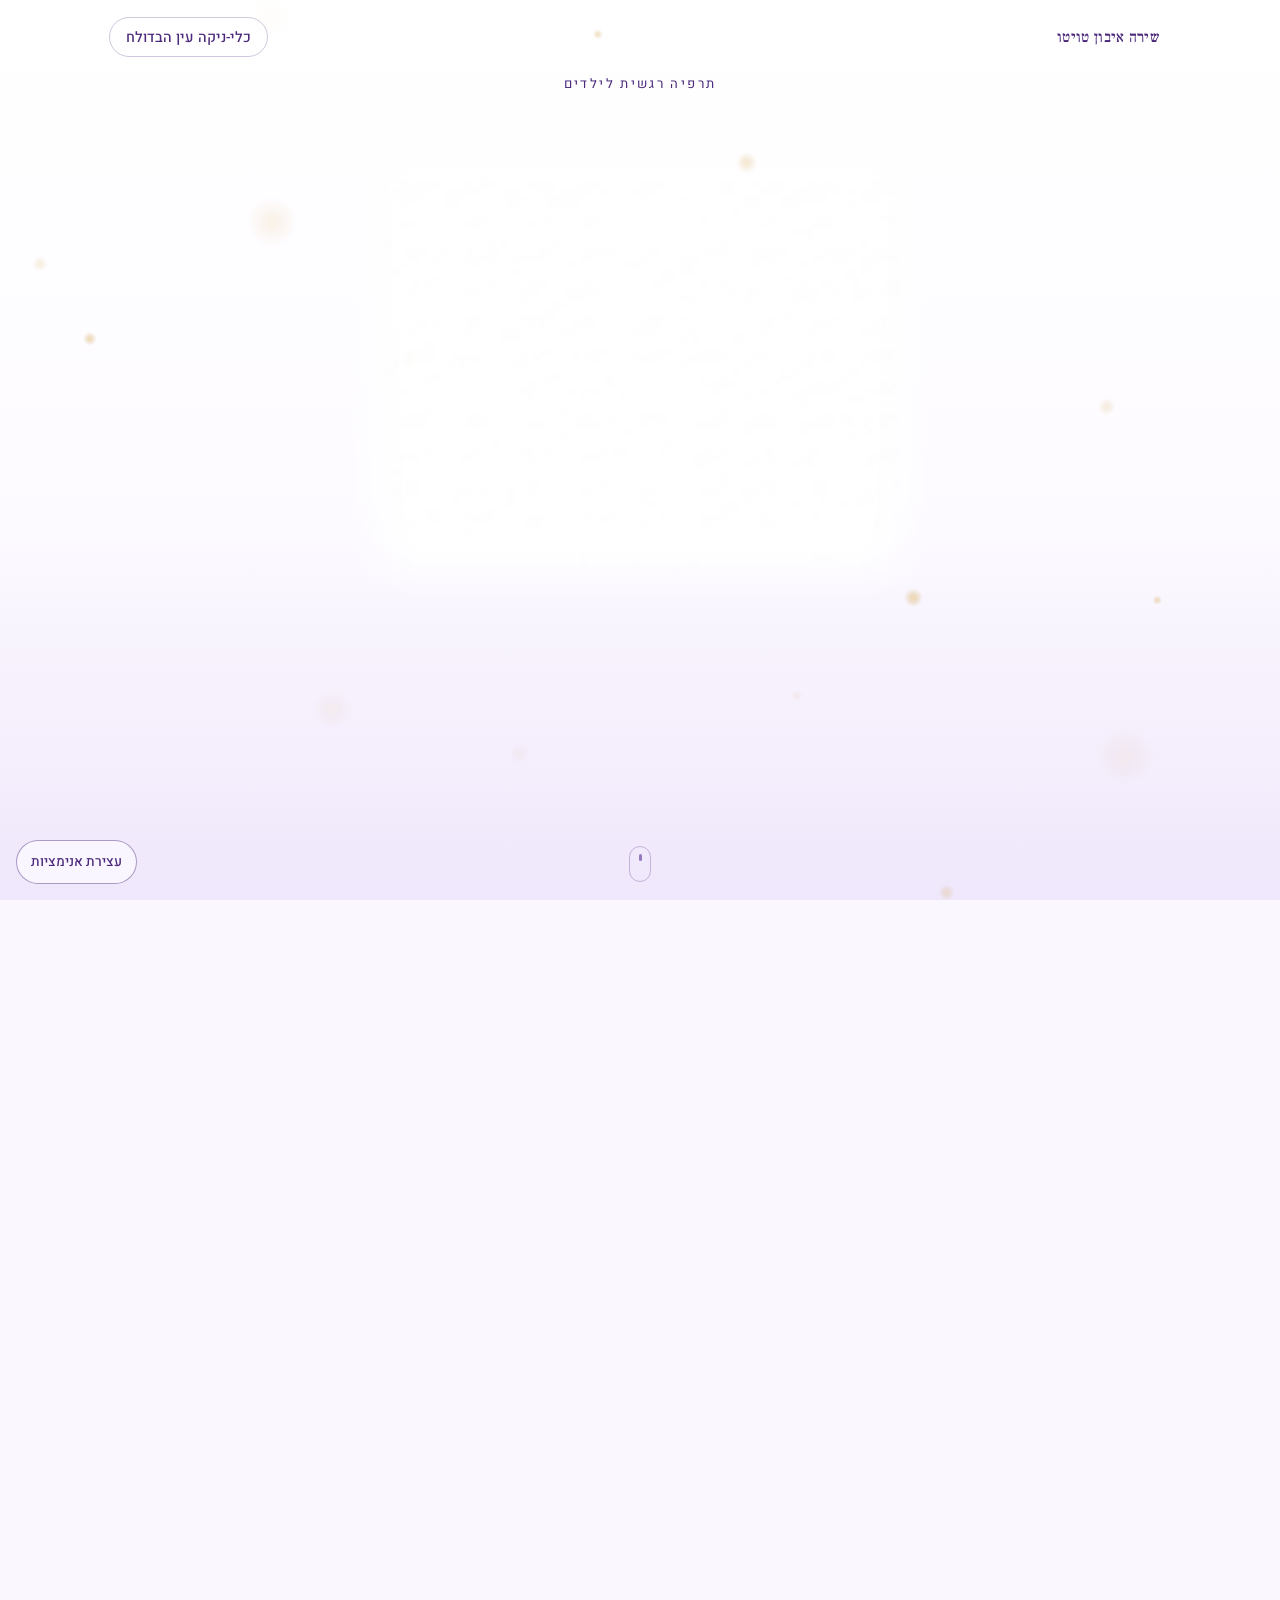
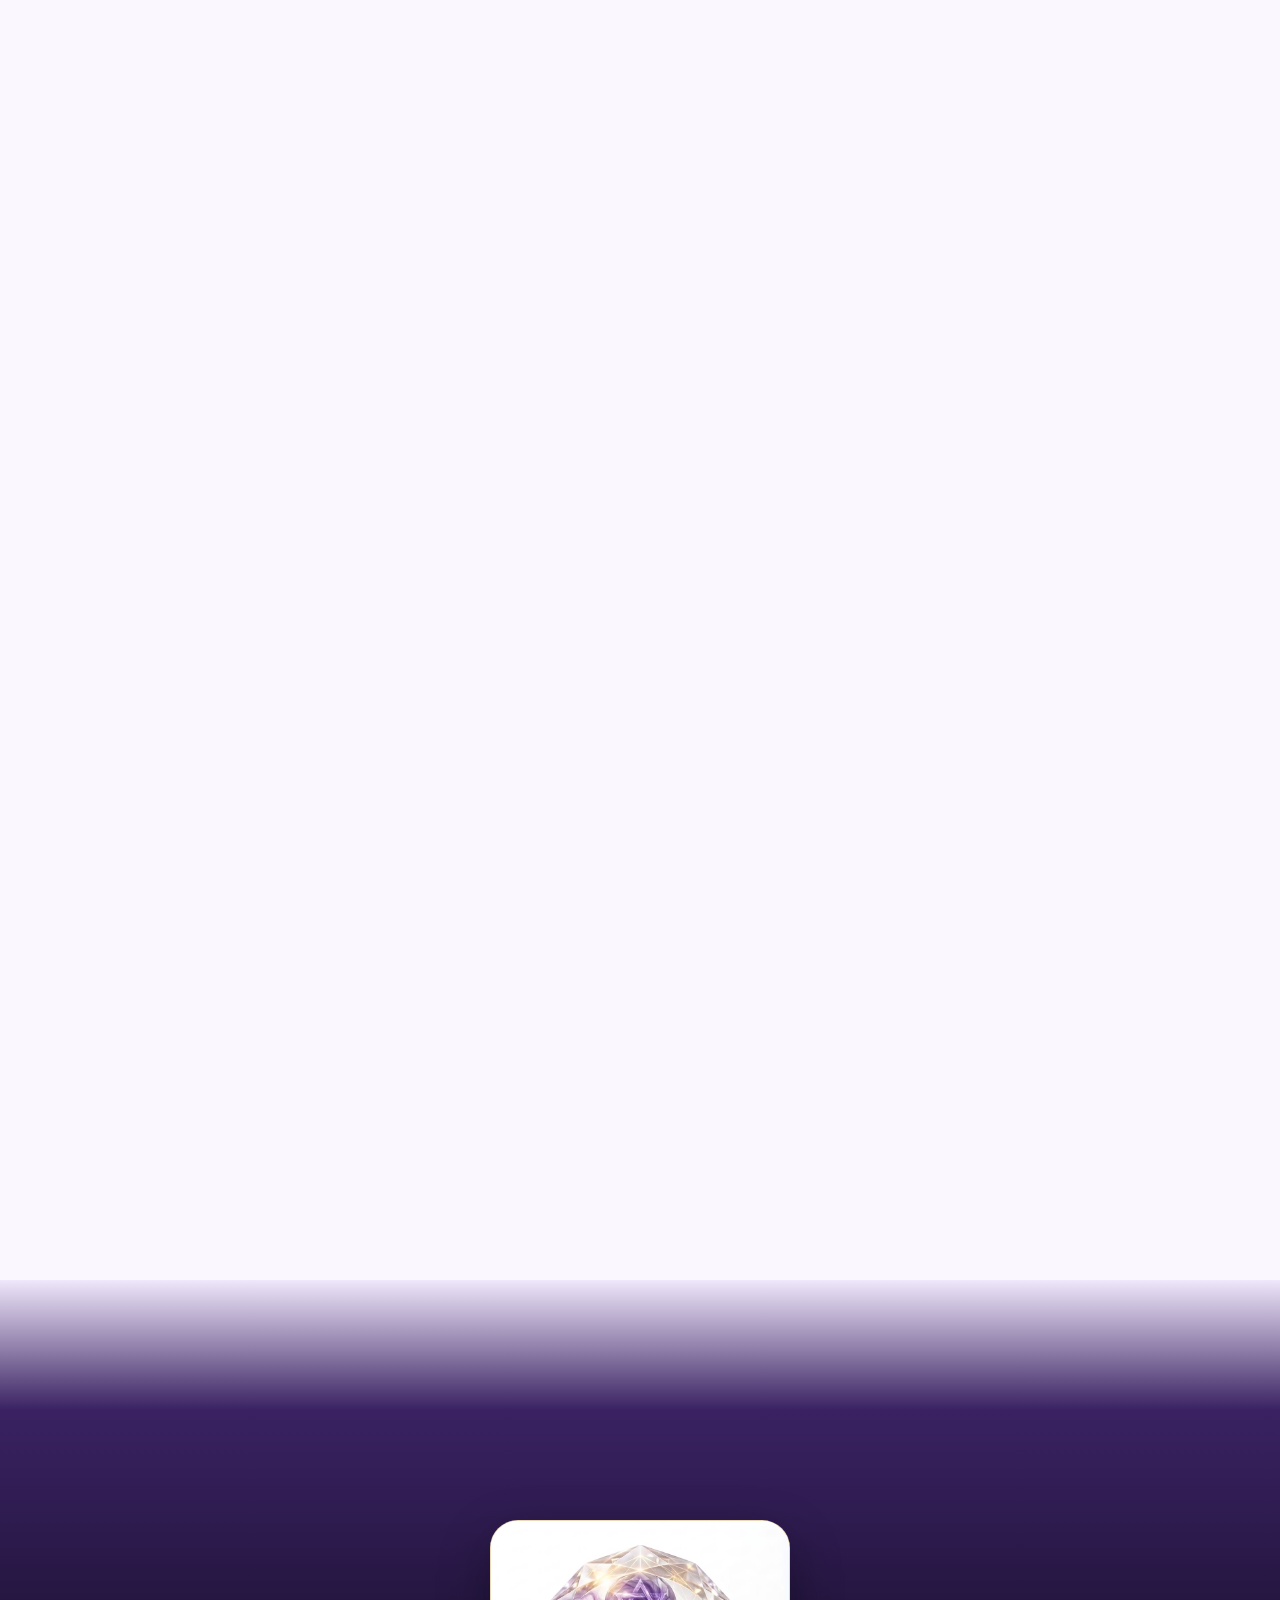
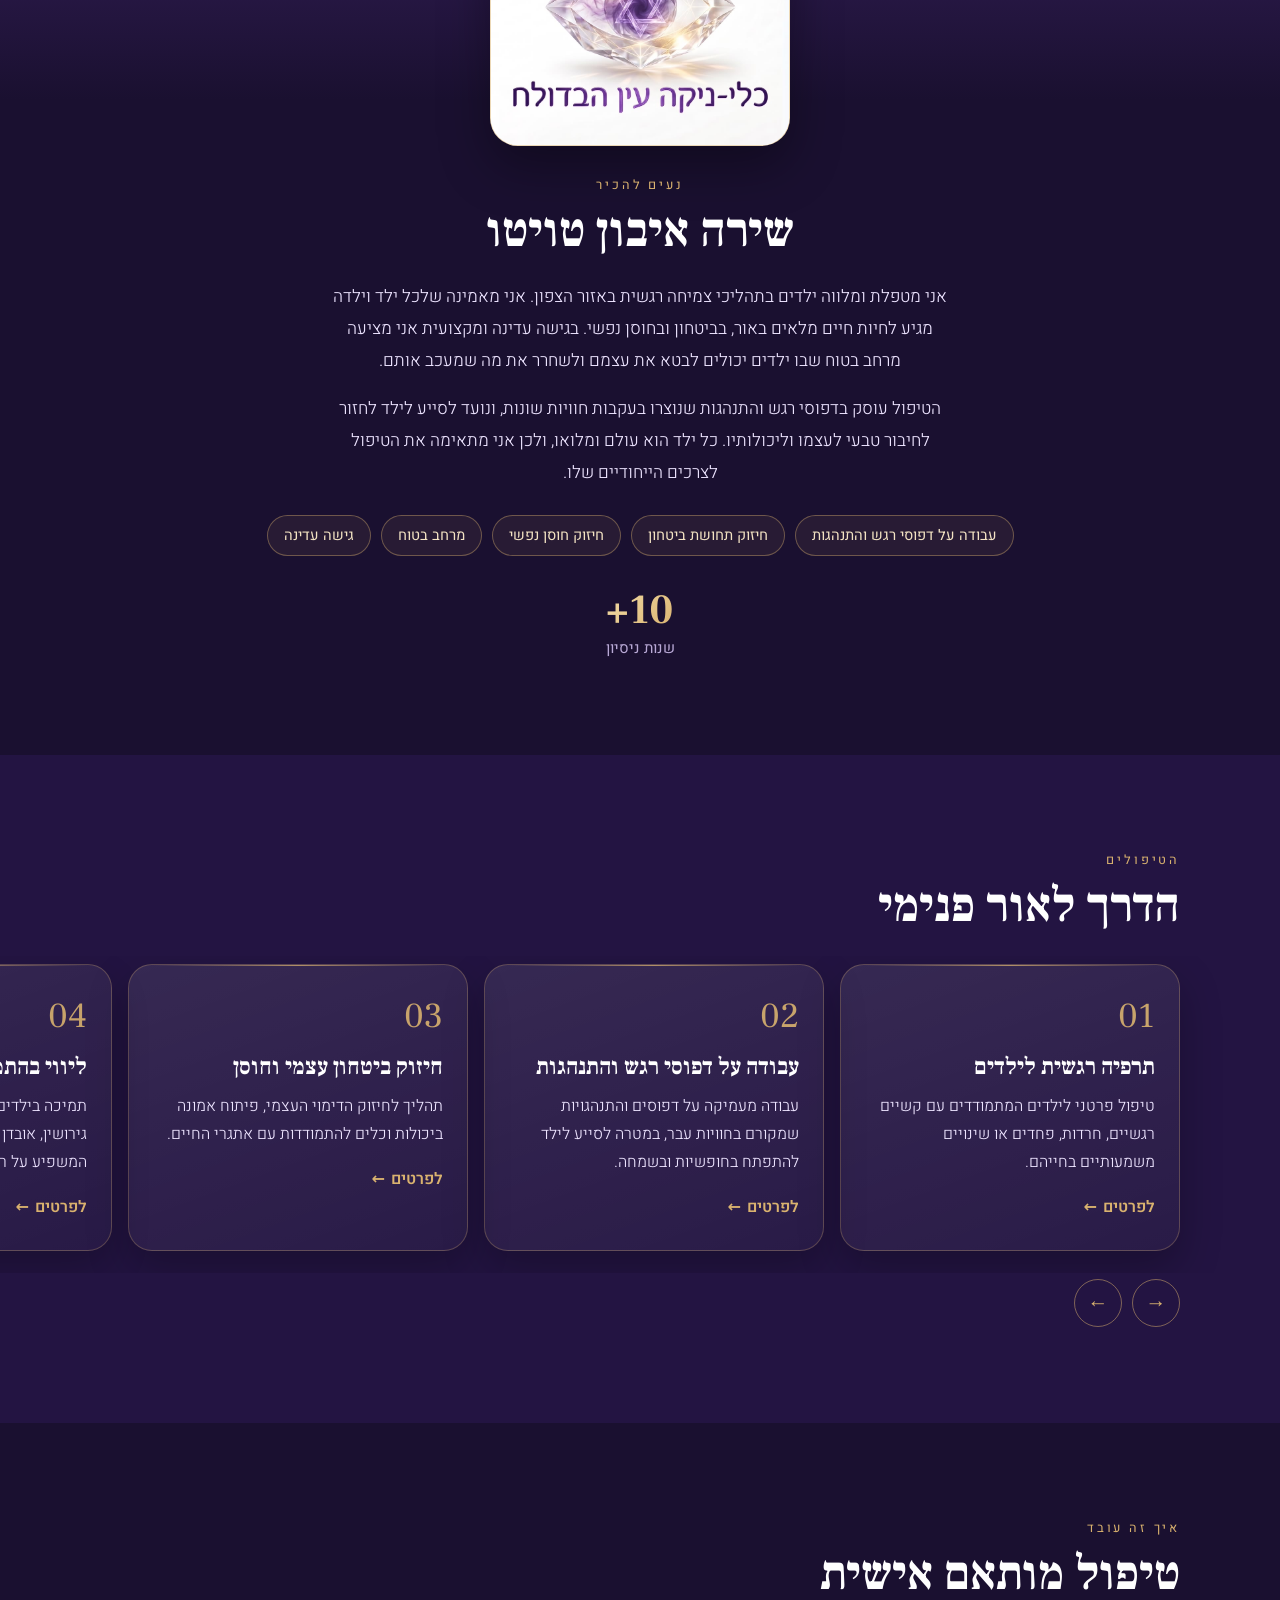
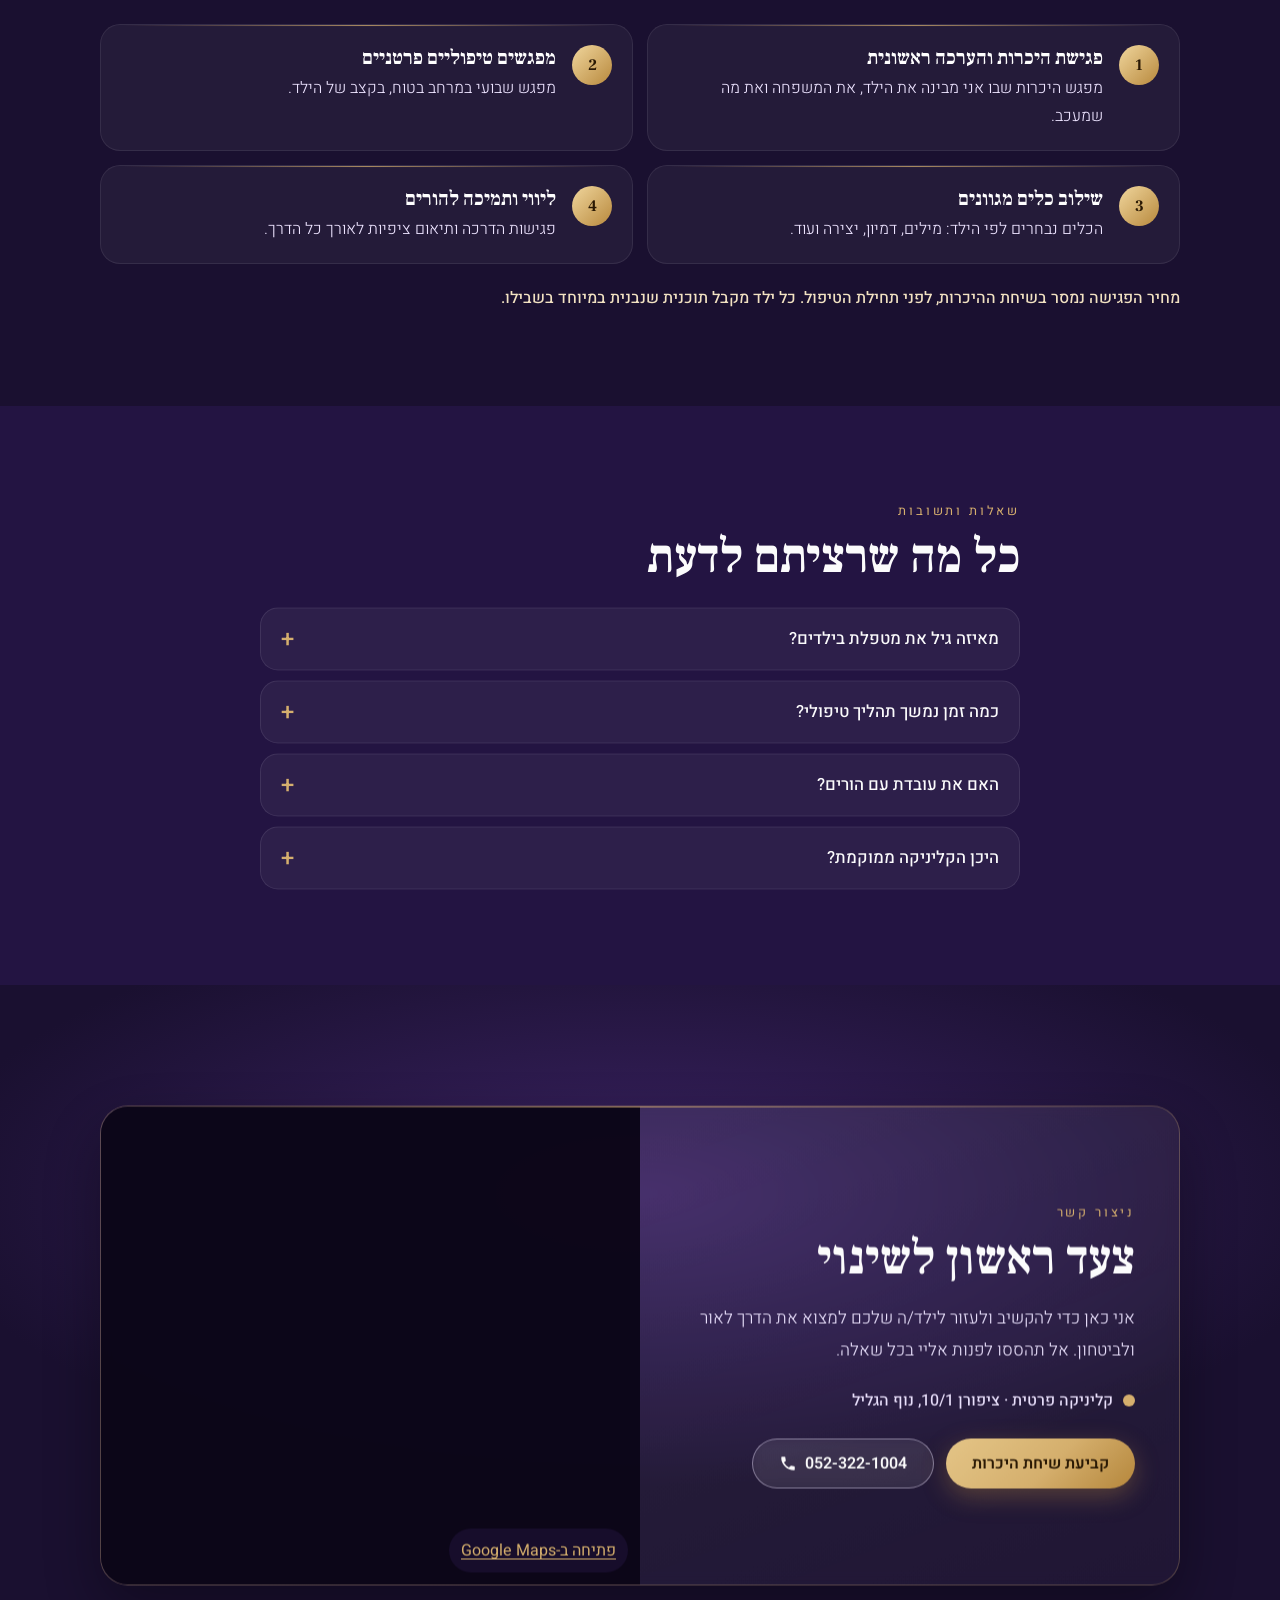
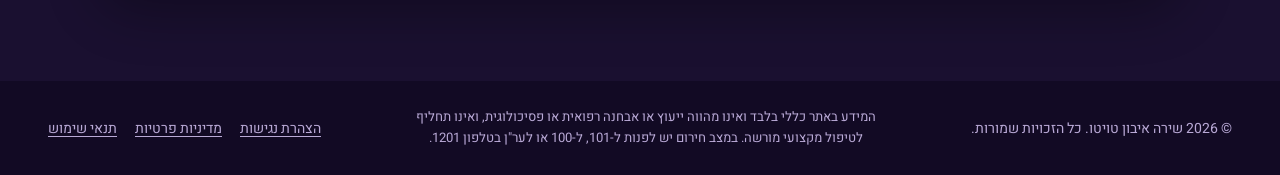
==== index.html @ d0ea92f9 "Contact: map always loads, with alternative Google Maps link; privacy text updated Co-Authored-By: C" ====
<!DOCTYPE html>
<html lang="he" dir="rtl">
<head>
<meta charset="utf-8">
<meta name="viewport" content="width=device-width, initial-scale=1, viewport-fit=cover">
<title>שירה איבון טויטו · תרפיה רגשית לילדים בצפון</title>
<meta name="description" content="שירה איבון טויטו, מטפלת רגשית לילדים בצפון. טיפול עדין ומעמיק לילדים באזור הצפון, שנועד לסייע להם להרגיש בטוחים ושמחים יותר.">
<meta name="theme-color" content="#FAF7FF">
<meta property="og:type" content="website">
<meta property="og:locale" content="he_IL">
<meta property="og:title" content="שירה איבון טויטו · תרפיה רגשית לילדים בצפון">
<meta property="og:description" content="מלווה ילדים בדרך לביטחון ולשמחה. טיפול עדין ומעמיק לילדים באזור הצפון.">
<meta property="og:url" content="https://nhftk154.github.io/shira-toyto-site/">
<meta property="og:image" content="https://nhftk154.github.io/shira-toyto-site/assets/og-image.jpg">
<link rel="canonical" href="https://nhftk154.github.io/shira-toyto-site/">
<link rel="icon" type="image/png" href="assets/favicon.png">
<link rel="preload" as="font" type="font/woff2" href="assets/fonts/Heebo-var-hebrew.woff2" crossorigin>
<link rel="stylesheet" href="css/fonts.css">
<link rel="preload" as="image" href="assets/frames/f001.jpg">
<link rel="stylesheet" href="css/style.css">
<script type="application/ld+json">
{"@context":"https://schema.org","@type":"ProfessionalService","name":"שירה איבון טויטו - תרפיה רגשית לילדים","telephone":"+972523221004","address":{"@type":"PostalAddress","addressLocality":"נוף הגליל","addressCountry":"IL"},"areaServed":"צפון ישראל","description":"טיפול רגשי לילדים באזור הצפון"}
</script>
</head>
<body>

<a class="skip" href="#main">דילוג לתוכן</a>

<header class="top" id="top">
  <span class="top__brand" data-c="header.brand">שירה איבון טויטו</span>
  <a class="top__call" href="#hero" data-c="header.badge">כלי-ניקה עין הבדולח</a>
</header>

<main id="main" tabindex="-1">
  <section class="hero" id="hero" aria-label="פתיחה">
    <div class="hero__pin">
      <div class="hero__glow" aria-hidden="true"></div>
      <canvas class="hero__sparks" id="sparks" aria-hidden="true"></canvas>

      <p class="hero__tag" data-c="hero.tagline">תרפיה רגשית לילדים בצפון</p>

      <div class="hero__stage">
        <canvas class="hero__logo" id="logo" width="720" height="562" role="img" aria-label="לוגו כלי-ניקה עין הבדולח: יהלום בצורת עין"></canvas>
      </div>

      <div class="hero__copy" id="heroCopy">
        <h1 data-c="hero.headline">מלווה ילדים בדרך לביטחון ולשמחה</h1>
        <p data-c="hero.subline">טיפול עדין ומעמיק שנועד לסייע לילד/ה להתחבר ליכולות שלהם ולהרגיש בטוחים יותר.</p>
        <div class="hero__cta">
          <a class="btn btn--gold" data-wa href="https://wa.me/972523221004" target="_blank" rel="noopener"><span data-c="hero.ctaPrimary">קביעת שיחת היכרות</span><span class="sr"> (נפתח בחלון חדש)</span></a>
          <a class="btn btn--ghost" data-phone href="tel:0523221004"><span data-c="hero.ctaSecondary">התקשרות</span></a>
        </div>
      </div>

      <div class="hero__hint" id="hint" aria-hidden="true"><span></span></div>
    </div>
  </section>

  <section class="sec sec--about" id="about">
    <div class="wrap">
      <figure class="about__photo is-logo reveal" id="aboutPhoto">
        <img id="aboutImg" src="assets/logo-profile.jpg" width="900" height="675" alt="לוגו כלי-ניקה עין הבדולח" decoding="async">
      </figure>
      <p class="eyebrow reveal" data-c="about.eyebrow"></p>
      <h2 class="reveal" data-c="about.title"></h2>
      <p class="lead reveal" data-c="about.p1"></p>
      <p class="lead reveal" data-c="about.p2"></p>
      <ul class="chips reveal" id="chips"></ul>
      <dl class="stats reveal" id="stats"></dl>
    </div>
  </section>

  <section class="sec sec--ein" id="ein" hidden>
    <div class="wrap">
      <p class="eyebrow reveal" data-c="ein.eyebrow"></p>
      <h2 class="reveal" data-c="ein.title"></h2>
      <div class="prose reveal" id="einBody"></div>
    </div>
  </section>

  <section class="sec sec--treat" id="treatments">
    <div class="wrap">
      <p class="eyebrow reveal" data-c="treatments.eyebrow"></p>
      <h2 class="reveal" data-c="treatments.title"></h2>
    </div>
    <div class="railwrap">
      <div class="rail" id="rail" tabindex="0" role="list" aria-label="הטיפולים"></div>
      <div class="railnav" aria-hidden="false">
        <button type="button" id="railPrev" aria-label="הקודם">→</button>
        <button type="button" id="railNext" aria-label="הבא">←</button>
      </div>
    </div>
  </section>

  <section class="sec sec--process" id="process">
    <div class="wrap">
      <p class="eyebrow reveal" data-c="process.eyebrow"></p>
      <h2 class="reveal" data-c="process.title"></h2>
      <ol class="steps" id="steps"></ol>
      <p class="note reveal" data-c="process.note"></p>
    </div>
  </section>

  <section class="sec sec--gallery" id="gallery" hidden>
    <div class="wrap">
      <p class="eyebrow reveal" data-c="gallery.eyebrow"></p>
      <h2 class="reveal" data-c="gallery.title"></h2>
      <div class="gal" id="galGrid"></div>
    </div>
  </section>

  <section class="sec sec--videos" id="videos" hidden>
    <div class="wrap">
      <p class="eyebrow reveal" data-c="videos.eyebrow"></p>
      <h2 class="reveal" data-c="videos.title"></h2>
      <div class="vids" id="vidGrid"></div>
    </div>
  </section>

  <section class="sec sec--quotes" id="quotes" hidden>
    <div class="wrap">
      <p class="eyebrow reveal" data-c="testimonials.eyebrow"></p>
      <h2 class="reveal" data-c="testimonials.title"></h2>
    </div>
    <div class="wrap">
      <div class="t-wrap reveal">
        <div class="t-fade t-fade-top" aria-hidden="true"></div>
        <div class="t-fade t-fade-bottom" aria-hidden="true"></div>
        <div class="t-cols" id="tCols" aria-hidden="true"></div>
      </div>
      <ul class="t-sr" id="tSr"></ul>
    </div>
  </section>

  <section class="sec sec--faq" id="faq">
    <div class="wrap wrap--narrow">
      <p class="eyebrow reveal" data-c="faq.eyebrow"></p>
      <h2 class="reveal" data-c="faq.title"></h2>
      <div class="faq" id="faqList"></div>
    </div>
  </section>

  <section class="sec sec--contact" id="contact">
    <div class="wrap">
      <div class="cbox reveal" id="cbox">
        <div class="cbox__info">
          <p class="eyebrow" data-c="contact.eyebrow"></p>
          <h2 data-c="contact.title"></h2>
          <p class="lead" data-c="contact.text"></p>
          <p class="addr"><span data-i="address"></span></p>
          <div class="cta-row">
            <a class="btn btn--gold" data-wa href="https://wa.me/972523221004" target="_blank" rel="noopener"><span data-c="contact.ctaPrimary">קביעת שיחת היכרות</span><span class="sr"> (נפתח בחלון חדש)</span></a>
            <a class="btn btn--ghost-light" data-phone href="tel:0523221004"><svg viewBox="0 0 24 24" width="18" height="18" aria-hidden="true"><path fill="currentColor" d="M6.6 10.8a15.1 15.1 0 0 0 6.6 6.6l2.2-2.2a1 1 0 0 1 1-.25 11.4 11.4 0 0 0 3.6.6 1 1 0 0 1 1 1V20a1 1 0 0 1-1 1A17 17 0 0 1 3 4a1 1 0 0 1 1-1h3.5a1 1 0 0 1 1 1c0 1.250.2 2.450.6 3.600a1 1 0 0 1-.25 1z"/></svg><span data-phone-text>052-322-1004</span></a>
          </div>
        </div>
        <div class="cbox__map" id="mapBox" hidden>
          <iframe id="mapFrame" title="מפת האזור" loading="lazy" referrerpolicy="no-referrer-when-downgrade" allowfullscreen></iframe>
          <a class="map__ext" id="mapExt" href="#" target="_blank" rel="noopener">פתיחה ב-Google Maps<span class="sr"> (נפתח בחלון חדש)</span></a>
        </div>
      </div>
    </div>
  </section>
</main>

<footer class="foot">
  <span data-c="footer.rights">© 2026 שירה איבון טויטו. כל הזכויות שמורות.</span>
  <p class="foot__disc">המידע באתר כללי בלבד ואינו מהווה ייעוץ או אבחנה רפואית או פסיכולוגית, ואינו תחליף לטיפול מקצועי מורשה. במצב חירום יש לפנות ל-101, ל-100 או לער"ן בטלפון 1201.</p>
  <nav aria-label="מידע משפטי">
    <a href="accessibility.html">הצהרת נגישות</a>
    <a href="privacy.html">מדיניות פרטיות</a>
    <a href="terms.html">תנאי שימוש</a>
  </nav>
</footer>

<button type="button" class="anim-toggle" id="animToggle" aria-pressed="false">עצירת אנימציות</button>

<a class="wa-fab" data-wa href="https://wa.me/972523221004" target="_blank" rel="noopener" aria-label="הודעה בוואטסאפ (נפתח בחלון חדש)">
  <svg viewBox="0 0 32 32" width="26" height="26" aria-hidden="true"><path fill="currentColor" d="M16 3C9 3 3.4 8.5 3.4 15.4c0 2.4.7 4.7 1.9 6.6L3.2 29l7.2-1.9c1.8 1 3.8 1.5 5.9 1.5 6.9 0 12.6-5.5 12.6-12.4S22.9 3 16 3zm0 22.7c-1.9 0-3.7-.5-5.2-1.5l-.4-.2-4.3 1.1 1.2-4.1-.3-.4a9.8 9.8 0 0 1-1.6-5.3C5.4 9.900 10.2 5.300 16 5.300s10.6 4.600 10.6 10.100S21.800 25.700 16 25.700zm5.800-7.300c-.3-.2-1.900-.9-2.200-1s-.5-.2-.7.2-.8 1-1 1.200-.4.200-.7.100a8.600 8.600 0 0 1-4.300-3.700c-.3-.6.300-.6.900-1.700.1-.2 0-.4 0-.5l-1-2.300c-.2-.6-.5-.5-.7-.5h-.6c-.2 0-.5.100-.8.400s-1 1-1 2.400 1 2.800 1.200 3c.1.200 2 3.100 4.900 4.300 1.800.8 2.500.8 3.400.7.500-.1 1.700-.7 1.900-1.400.2-.7.2-1.200.2-1.400-.1-.1-.3-.2-.6-.3z"/></svg>
</a>

<noscript><p style="padding:24px;text-align:center">האתר דורש JavaScript. ליצירת קשר: 052-322-1004</p></noscript>

<script src="js/vendor/gsap.min.js"></script>
<script src="js/vendor/ScrollTrigger.min.js"></script>
<script src="js/vendor/lenis.min.js"></script>
<script src="js/content.js"></script>
<script src="js/main.js"></script>
</body>
</html>
---- css/fonts.css ----
/* hebrew */
@font-face {
  font-family: 'Frank Ruhl Libre';
  font-style: normal;
  font-weight: 400 700;
  font-display: swap;
  src: url(../assets/fonts/FrankRuhlLibre-var-hebrew.woff2) format('woff2');
  unicode-range: U+0307-0308, U+0590-05FF, U+200C-2010, U+20AA, U+25CC, U+FB1D-FB4F;
}
/* latin */
@font-face {
  font-family: 'Frank Ruhl Libre';
  font-style: normal;
  font-weight: 400 700;
  font-display: swap;
  src: url(../assets/fonts/FrankRuhlLibre-var-latin.woff2) format('woff2');
  unicode-range: U+0000-00FF, U+0131, U+0152-0153, U+02BB-02BC, U+02C6, U+02DA, U+02DC, U+0304, U+0308, U+0329, U+2000-206F, U+20AC, U+2122, U+2191, U+2193, U+2212, U+2215, U+FEFF, U+FFFD;
}
/* hebrew */
@font-face {
  font-family: 'Heebo';
  font-style: normal;
  font-weight: 300 600;
  font-display: swap;
  src: url(../assets/fonts/Heebo-var-hebrew.woff2) format('woff2');
  unicode-range: U+0307-0308, U+0590-05FF, U+200C-2010, U+20AA, U+25CC, U+FB1D-FB4F;
}
/* latin */
@font-face {
  font-family: 'Heebo';
  font-style: normal;
  font-weight: 300 600;
  font-display: swap;
  src: url(../assets/fonts/Heebo-var-latin.woff2) format('woff2');
  unicode-range: U+0000-00FF, U+0131, U+0152-0153, U+02BB-02BC, U+02C6, U+02DA, U+02DC, U+0304, U+0308, U+0329, U+2000-206F, U+20AC, U+2122, U+2191, U+2193, U+2212, U+2215, U+FEFF, U+FFFD;
}
---- css/style.css ----
:root{
  --pearl:#FAF7FF;
  --lav:#EFE7FB;
  --amethyst:#4B2A7B;
  --amethyst-2:#6B45A3;
  --gold:#D9B26F;
  --gold-2:#B98A3E;
  --night:#1A1030;
  --ink:#2A1747;
  --f-head:'Frank Ruhl Libre',serif;
  --f-body:'Heebo',system-ui,sans-serif;
  --gutter:20px;
}
*{box-sizing:border-box;margin:0;padding:0}
html{-webkit-text-size-adjust:100%}
html.lenis,html.lenis body{height:auto}
.lenis.lenis-smooth{scroll-behavior:auto}
body{
  font-family:var(--f-body);color:var(--ink);background:var(--pearl);
  overflow-x:hidden;-webkit-font-smoothing:antialiased;
}
a{color:inherit;text-decoration:none}
.skip{position:absolute;inset-inline-start:8px;top:-60px;background:var(--amethyst);color:#fff;padding:10px 14px;border-radius:8px;z-index:100}
.skip:focus{top:8px}
:focus-visible{outline:3px solid var(--amethyst-2);outline-offset:3px;border-radius:6px}

/* top bar: floating pill, transparent over the hero, glass afterwards */
.top{
  position:fixed;z-index:20;top:calc(env(safe-area-inset-top) + 10px);left:50%;
  width:min(100% - 2*var(--gutter),1080px);transform:translateX(-50%);
  display:flex;justify-content:space-between;align-items:center;
  padding:6px 8px 6px 20px;padding-inline:20px 8px;border-radius:999px;font-size:.95rem;
  background:transparent;border:1px solid transparent;
  transition:background .35s,border-color .35s,transform .4s,box-shadow .35s;
}
.top.is-stuck{background:rgba(250,247,255,.8);-webkit-backdrop-filter:blur(14px);backdrop-filter:blur(14px);border-color:rgba(75,42,123,.12);box-shadow:0 8px 30px rgba(26,16,48,.12)}
.top.is-dark{background:rgba(26,16,48,.66);border-color:rgba(217,178,111,.28)}
.top.is-dark .top__brand{color:#fff}
.top.is-dark .top__call{color:#F6E7C4;border-color:rgba(217,178,111,.5)}
.top.is-hidden{transform:translate(-50%,-160%)}
.top__brand{font-family:var(--f-head);font-weight:500;letter-spacing:.02em;color:var(--amethyst)}
.top__call{font-weight:500;color:var(--amethyst);font-size:.9rem;padding:8px 16px;border-radius:999px;border:1px solid rgba(75,42,123,.25);min-height:40px;display:inline-flex;align-items:center;transition:color .35s,border-color .35s}

/* hero */
.hero{position:relative;height:320svh}
.hero__pin{
  position:sticky;top:0;height:100svh;overflow:hidden;
  display:flex;flex-direction:column;align-items:center;justify-content:center;
  padding:0 var(--gutter);
  background:linear-gradient(180deg,#fff 0%,#fdfbff 55%,var(--lav) 100%);
}
.hero__glow{
  position:absolute;inset:0;pointer-events:none;
  background:
    radial-gradient(60% 40% at 50% 42%,rgba(217,178,111,.10),transparent 70%),
    radial-gradient(70% 50% at 50% 46%,rgba(107,69,163,.05),transparent 75%);
  opacity:0;
}
.hero__sparks{position:absolute;inset:0;width:100%;height:100%;pointer-events:none}
.hero__tag{
  position:absolute;top:calc(env(safe-area-inset-top) + 74px);
  font-size:.82rem;letter-spacing:.18em;color:var(--amethyst);text-align:center;
}
.hero__stage{position:relative;width:min(92vw,820px,calc(50svh*1.281));aspect-ratio:720/562;flex:none;transform:translateY(-6svh)}
.hero__logo{width:100%;height:100%;display:block;-webkit-mask-image:linear-gradient(to right,transparent,#000 13%,#000 87%,transparent),linear-gradient(to bottom,transparent,#000 13%,#000 87%,transparent);-webkit-mask-composite:source-in;mask-image:linear-gradient(to right,transparent,#000 13%,#000 87%,transparent),linear-gradient(to bottom,transparent,#000 13%,#000 87%,transparent);mask-composite:intersect}

.hero__copy{
  position:absolute;inset-inline:var(--gutter);bottom:calc(env(safe-area-inset-bottom) + 28px);
  display:flex;flex-direction:column;align-items:center;text-align:center;gap:14px;
  opacity:0;transform:translateY(24px);
}
.hero__copy h1{
  font-family:var(--f-head);font-weight:700;color:var(--ink);
  font-size:clamp(1.7rem,min(7.6vw,6.2svh),3.4rem);line-height:1.15;
}
.hero__copy p{max-width:34ch;font-weight:300;font-size:1.02rem;line-height:1.6;color:#4a3766}
.hero__cta{display:flex;gap:10px;flex-wrap:wrap;justify-content:center;margin-top:6px}
.btn{
  display:inline-flex;align-items:center;justify-content:center;min-height:50px;padding:0 26px;
  border-radius:999px;font-weight:600;font-size:1rem;transition:transform .2s,box-shadow .2s;
}
.btn--gold{background:linear-gradient(135deg,#E8C98A,var(--gold) 55%,var(--gold-2));color:#2b1a05;box-shadow:0 8px 24px rgba(185,138,62,.35)}
.btn--ghost{border:1.5px solid rgba(75,42,123,.35);color:var(--amethyst);background:rgba(255,255,255,.5);backdrop-filter:blur(6px)}
.btn:active{transform:scale(.97)}

.hero__hint{
  position:absolute;bottom:calc(env(safe-area-inset-bottom) + 18px);inset-inline:0;margin:auto;width:22px;height:36px;
  border:1.5px solid rgba(75,42,123,.4);border-radius:14px;
}
.hero__hint span{position:absolute;top:7px;left:50%;width:3px;height:7px;margin-left:-1.5px;border-radius:2px;background:var(--amethyst-2);animation:hint 1.8s infinite}
@keyframes hint{0%{opacity:0;transform:translateY(0)}30%{opacity:1}100%{opacity:0;transform:translateY(12px)}}


/* whatsapp fab */
.wa-fab{
  position:fixed;z-index:30;inset-inline-start:16px;bottom:calc(env(safe-area-inset-bottom) + 16px);
  width:54px;height:54px;border-radius:50%;display:grid;place-items:center;
  background:#25D366;color:#fff;box-shadow:0 8px 22px rgba(0,0,0,.25);
  transition:opacity .3s,transform .3s;
}
.wa-fab.is-hidden{opacity:0;transform:scale(.8);pointer-events:none}


/* ---------- sections (night) ---------- */
:root{--night-2:#231442;--ice:#EDE4FF;--mute:#B9A9D6}
.sec{position:relative;padding:72px 0;background:var(--night);color:var(--ice)}
.sec[hidden]{display:none}
.sec--alt{background:var(--night-2)}
.wrap{width:min(100% - 2*var(--gutter),1080px);margin-inline:auto}
.wrap--narrow{width:min(100% - 2*var(--gutter),760px)}
.wrap--center{text-align:center;display:flex;flex-direction:column;align-items:center}
.eyebrow{font-size:.8rem;letter-spacing:.22em;color:var(--gold);margin-bottom:10px}
.sec h2{font-family:var(--f-head);font-weight:700;font-size:clamp(1.9rem,7vw,3rem);line-height:1.15;margin-bottom:22px;color:#fff}
.lead{font-weight:300;font-size:1.08rem;line-height:1.85;color:var(--ice);max-width:62ch;margin-bottom:16px}
.prose p{font-weight:300;font-size:1.08rem;line-height:1.85;margin-bottom:14px;max-width:62ch}

.sec--about{background:linear-gradient(180deg,var(--lav) 0,#3a2262 130px,var(--night) 420px);padding-top:190px}
/* about photo (logo until a real photo is uploaded) */
.about__photo{width:min(300px,78%);margin:0 auto 30px;border-radius:28px;overflow:hidden;background:#fff;border:1px solid rgba(217,178,111,.5);box-shadow:0 20px 50px rgba(0,0,0,.35)}
.about__photo img{display:block;width:100%;height:auto;aspect-ratio:4/3;object-fit:contain;background:#fff}
.about__photo.is-photo{width:min(220px,60%);border-radius:50%}
.about__photo.is-photo img{aspect-ratio:1/1;object-fit:cover}

.chips{list-style:none;display:flex;flex-wrap:wrap;gap:10px;margin:26px 0 34px}
.chips li{padding:9px 16px;border-radius:999px;border:1px solid rgba(217,178,111,.4);color:#F3E3C3;font-size:.92rem;background:rgba(217,178,111,.07)}
.stats{display:flex;gap:34px}
.stat dt{font-family:var(--f-head);font-size:2.6rem;font-weight:700;line-height:1;background:linear-gradient(135deg,#F3DDA8,var(--gold));-webkit-background-clip:text;background-clip:text;color:transparent}
.stat dd{margin-top:6px;color:var(--mute);font-size:.95rem}

.sec--treat{padding-inline:0}
.railwrap{position:relative;margin-top:14px}
.rail{
  display:flex;gap:16px;overflow-x:auto;scroll-snap-type:x mandatory;-webkit-overflow-scrolling:touch;
  padding:8px var(--gutter) 22px;scrollbar-width:none;overscroll-behavior-x:contain;
}
.rail::-webkit-scrollbar{display:none}
.card{
  flex:0 0 min(80vw,340px);scroll-snap-align:center;padding:28px 24px 30px;border-radius:24px;
  background:linear-gradient(160deg,rgba(255,255,255,.09),rgba(255,255,255,.03));
  border:1px solid rgba(217,178,111,.28);box-shadow:0 18px 40px rgba(0,0,0,.25);
}
.card__n{display:block;font-family:var(--f-head);font-size:2.2rem;color:var(--gold);opacity:.9;margin-bottom:14px}
.card h3{font-family:var(--f-head);font-size:1.45rem;line-height:1.25;margin-bottom:10px;color:#fff}
.card p{font-weight:300;line-height:1.75;color:var(--ice);font-size:1rem}
.railnav{display:none}

.steps{list-style:none;display:grid;gap:14px;margin:8px 0 22px}
.step{display:flex;gap:16px;align-items:flex-start;padding:20px;border-radius:20px;background:rgba(255,255,255,.05);border:1px solid rgba(255,255,255,.08)}
.step__n{flex:none;width:40px;height:40px;border-radius:50%;display:grid;place-items:center;font-family:var(--f-head);font-weight:700;color:#2b1a05;background:linear-gradient(135deg,#F1D79E,var(--gold-2))}
.step h3{font-family:var(--f-head);font-size:1.25rem;margin-bottom:4px;color:#fff}
.step p{font-weight:300;line-height:1.7;color:var(--ice)}
.note{color:#F3E3C3;font-weight:500}

.gal{display:grid;grid-template-columns:1fr;gap:14px}
.gal__i{border-radius:20px;overflow:hidden;background:rgba(255,255,255,.05)}
.gal__i img,.gal__i video{width:100%;display:block;aspect-ratio:4/3;object-fit:cover}
.gal__i figcaption{padding:12px 16px;color:var(--mute);font-size:.92rem}


/* testimonials wall */
.sec--quotes{text-align:center}
.sec--quotes .wrap:first-child{display:flex;flex-direction:column;align-items:center}
.t-wrap{position:relative;height:560px;overflow:hidden;margin-top:10px}
.t-fade{position:absolute;inset-inline:0;height:110px;z-index:2;pointer-events:none}
.t-fade-top{top:0;background:linear-gradient(to bottom,var(--night),transparent)}
.t-fade-bottom{bottom:0;background:linear-gradient(to top,var(--night),transparent)}
.t-cols{display:grid;grid-template-columns:1fr;gap:16px;height:100%}
.t-cols.is-static{max-width:640px;margin-inline:auto;height:auto}
.t-col{position:relative;overflow:hidden}
.t-col:nth-child(n+2){display:none}
.t-col-inner{display:flex;flex-direction:column;will-change:transform;animation:t-down var(--dur,40s) linear infinite}
.t-col-inner.dir-up{animation-name:t-up}
.t-col-inner.dir-static{animation:none}
.t-col:hover .t-col-inner{animation-play-state:paused}
@keyframes t-down{from{transform:translateY(0)}to{transform:translateY(-50%)}}
@keyframes t-up{from{transform:translateY(-50%)}to{transform:translateY(0)}}
.t-card{
  flex:none;margin-bottom:16px;padding:26px 24px;border-radius:24px;text-align:start;
  background:linear-gradient(160deg,rgba(255,255,255,.09),rgba(255,255,255,.03));
  border:1px solid rgba(217,178,111,.25);display:flex;flex-direction:column;gap:12px;
}
.t-quote{font-family:var(--f-head);font-size:3rem;line-height:.6;color:var(--gold);height:24px}
.t-card p{font-weight:300;font-size:1.03rem;line-height:1.7;color:var(--ice)}
.t-author{display:flex;align-items:center;gap:12px;margin-top:4px}
.t-avatar{width:44px;height:44px;border-radius:50%;flex:none;display:grid;place-items:center;font-weight:600;font-size:1.1rem;color:#2b1a05;background:linear-gradient(135deg,#F1D79E,var(--gold-2))}
.t-name{font-weight:600;color:#fff}
.t-meta{font-size:.85rem;color:var(--mute)}
.t-sr{position:absolute;width:1px;height:1px;padding:0;margin:-1px;overflow:hidden;clip:rect(0,0,0,0);white-space:nowrap;border:0;list-style:none}

.faq{display:grid;gap:10px}
.qa{border-radius:18px;background:rgba(255,255,255,.05);border:1px solid rgba(255,255,255,.09);overflow:hidden}
.qa summary{list-style:none;cursor:pointer;padding:18px 20px;padding-inline-end:52px;position:relative;font-weight:500;font-size:1.05rem;color:#fff;min-height:56px}
.qa summary::-webkit-details-marker{display:none}
.qa summary::after{content:"+";position:absolute;inset-inline-end:20px;top:50%;translate:0 -50%;font-size:1.5rem;color:var(--gold);transition:rotate .25s}
.qa[open] summary::after{rotate:45deg}
.qa p{padding:0 20px 20px;font-weight:300;line-height:1.8;color:var(--ice)}

.sec--contact{overflow:hidden;padding:96px 0 110px;background:radial-gradient(80% 60% at 50% 30%,#3a2262 0,var(--night) 70%)}
.btn--ghost-light{border:1.5px solid rgba(237,228,255,.45);color:#fff;background:rgba(255,255,255,.06);backdrop-filter:blur(6px);direction:ltr}

/* contact card */
.sec--contact .wrap{position:relative;z-index:1}
.cbox{display:grid;grid-template-columns:1fr;border-radius:28px;overflow:hidden;background:linear-gradient(160deg,rgba(255,255,255,.09),rgba(255,255,255,.03));border:1px solid rgba(217,178,111,.28);box-shadow:0 24px 60px rgba(0,0,0,.35);-webkit-backdrop-filter:blur(6px);backdrop-filter:blur(6px)}
.cbox__info{padding:34px 24px 30px;text-align:start;display:flex;flex-direction:column;align-items:flex-start}
.cbox__info h2{margin-bottom:16px}
.cbox__info .lead{max-width:46ch}
.addr{display:flex;align-items:center;gap:10px;margin:6px 0 26px;color:var(--ice);font-weight:500}
.addr::before{content:"";flex:none;width:12px;height:12px;border-radius:50%;background:var(--gold)}
.addr:empty{display:none}
.cta-row{display:flex;gap:12px;flex-wrap:wrap}
.cta-row .btn svg{margin-inline-end:8px}
.btn--ghost-light span[data-phone-text]{direction:ltr}
.cbox__map{position:relative;min-height:320px;background:#0d0719}
.cbox__map iframe{position:absolute;inset:0;width:100%;height:100%;border:0}
.cbox.no-map{max-width:640px;margin-inline:auto}

.foot{
  display:flex;flex-direction:column;gap:10px;align-items:center;text-align:center;
  padding:26px var(--gutter) calc(env(safe-area-inset-bottom) + 90px);background:#120a24;color:var(--mute);font-size:.88rem
}
.foot nav{display:flex;gap:18px}
.foot a{text-decoration:underline;text-underline-offset:3px}

@@MEDIA@@
/* treatment card CTA */
.card{display:flex;flex-direction:column}
.card__cta{margin-top:auto;padding-top:18px;color:var(--gold);font-weight:600;display:inline-flex;align-items:center;gap:6px;min-height:44px}
.card__cta::after{content:"\2190"}

/* videos */
.vids{display:grid;grid-template-columns:1fr;gap:16px}
.vid{border-radius:20px;overflow:hidden;background:#0d0719;position:relative}
.vid video,.vid iframe,.vid .vid__play{display:block;width:100%;border:0}
.vid--landscape video,.vid--landscape iframe,.vid--landscape .vid__play{aspect-ratio:16/9}
.vid--portrait video,.vid--portrait iframe,.vid--portrait .vid__play{aspect-ratio:9/16;max-height:78svh}
.vid--square video,.vid--square iframe,.vid--square .vid__play{aspect-ratio:1/1}
.vid__play{position:relative;padding:0;background:none;cursor:pointer;overflow:hidden}
.vid__play img{width:100%;height:100%;object-fit:cover;display:block}
.vid__icon{position:absolute;inset:0;margin:auto;width:64px;height:64px;border-radius:50%;display:grid;place-items:center;background:rgba(26,16,48,.72);color:var(--gold);font-size:1.4rem;padding-inline-start:4px;backdrop-filter:blur(4px)}
.vid figcaption{padding:12px 16px;color:var(--mute);font-size:.92rem}

@media (min-width:900px){
  :root{--gutter:48px}
  .hero__stage{width:min(56vw,860px,calc(52svh*1.281));transform:translateY(-9svh)}
  .hero__copy p{font-size:1.15rem}
  .wa-fab{inset-inline-start:28px;bottom:28px}
  .sec{padding:96px 0}
  .sec--about{padding-top:240px}
  .sec--about .wrap,.sec--ein .wrap{text-align:center}
  .sec--about .lead,.sec--ein .prose p{margin-inline:auto}
  .chips,.stats{justify-content:center}
  .stats{gap:64px}
  .sec--contact{padding-top:120px}
  .cbox:not(.no-map){grid-template-columns:1fr 1fr;min-height:480px}
  .cbox__info{padding:48px 44px;justify-content:center}
  .cbox__map{min-height:0}
  .card{flex-basis:340px}
  .rail{padding-inline:max(var(--gutter),calc((100vw - 1080px)/2))}
  .railnav{display:flex;gap:10px;justify-content:flex-start;width:min(100% - 2*var(--gutter),1080px);margin:6px auto 0}
  .railnav button{width:48px;height:48px;border-radius:50%;border:1px solid rgba(217,178,111,.5);background:transparent;color:var(--gold);font-size:1.3rem;cursor:pointer}
  .steps{grid-template-columns:repeat(2,1fr)}
  .gal{grid-template-columns:repeat(3,1fr)}
  .vids{grid-template-columns:repeat(2,1fr)}
  .t-wrap{height:620px}
  .t-cols:not(.is-static){grid-template-columns:repeat(3,1fr)}
  .t-col:nth-child(n+2){display:block}
  .foot{flex-direction:row;justify-content:space-between;padding-bottom:26px}
}
@media (prefers-reduced-motion:reduce){
  .hero{height:100svh}
  .hero__copy{opacity:1;transform:none}
  .hero__glow{opacity:1}
  .hero__hint span{animation:none}
  .t-wrap{height:auto}
  .t-fade{display:none}
  *{scroll-behavior:auto!important}
}

/* legal pages */
body.legal{background:var(--pearl)}
.legalwrap{width:min(100% - 2*var(--gutter),720px);margin:0 auto;padding:40px 0 80px;line-height:1.85}
.legalwrap h1{font-family:var(--f-head);font-size:2.2rem;color:var(--amethyst);margin:18px 0 14px}
.legalwrap h2{font-family:var(--f-head);font-size:1.3rem;color:var(--amethyst);margin:26px 0 8px}
.legalwrap ul{padding-inline-start:22px}
.legalwrap a{color:var(--amethyst-2);text-decoration:underline}
.legalwrap .upd{margin-top:28px;color:#6b5a86;font-size:.9rem}
.legalwrap .back{display:inline-block;font-weight:500}

/* a11y helpers */
.sr{position:absolute;width:1px;height:1px;margin:-1px;padding:0;overflow:hidden;clip:rect(0,0,0,0);white-space:nowrap;border:0}
main:focus{outline:none}
.anim-toggle{position:fixed;z-index:30;inset-inline-end:16px;bottom:calc(env(safe-area-inset-bottom) + 16px);min-height:44px;padding:8px 14px;border-radius:999px;border:1px solid rgba(75,42,123,.45);background:rgba(250,247,255,.92);color:var(--amethyst);font:500 .85rem var(--f-body);cursor:pointer}
.anim-toggle[aria-pressed="true"]{background:var(--amethyst);color:#fff}
.anim-off .t-col-inner{animation-play-state:paused!important}
.anim-off .hero__hint span{animation:none}
.map__ext{position:absolute;inset-inline-start:12px;bottom:12px;z-index:2;padding:6px 12px;border-radius:999px;background:rgba(26,16,48,.85);color:var(--gold);text-decoration:underline;text-underline-offset:3px;min-height:44px;display:inline-flex;align-items:center}
.foot__disc{max-width:70ch;line-height:1.6;font-size:.82rem}
.legal h1+p{margin-top:8px}

/* ---------- gentle polish: cards + buttons ---------- */
.card,.t-card,.step,.cbox{position:relative}
.card,.t-card,.step{overflow:hidden}
/* hairline of gold light along the top edge */
.card::before,.t-card::before,.step::before,.cbox::before{
  content:"";position:absolute;z-index:1;inset-inline:22px;top:0;height:1px;pointer-events:none;
  background:linear-gradient(90deg,transparent,rgba(217,178,111,.75),transparent);
}
/* soft glow in the corner, revealed on hover only */
.card::after,.step::after{
  content:"";position:absolute;inset-block-start:-50px;inset-inline-end:-50px;width:150px;height:150px;pointer-events:none;
  background:radial-gradient(circle,rgba(217,178,111,.2),transparent 65%);opacity:0;transition:opacity .6s ease;
}
.card,.step,.t-card{top:0;transition:top .45s cubic-bezier(.2,.7,.2,1),border-color .45s,box-shadow .45s}

.btn{position:relative;overflow:hidden;isolation:isolate;transition:translate .25s,transform .25s,box-shadow .3s,background .3s,border-color .3s,color .3s}
.btn--gold::after{
  content:"";position:absolute;inset:0;z-index:-1;pointer-events:none;
  background:linear-gradient(115deg,transparent 35%,rgba(255,255,255,.5) 50%,transparent 65%);
  transform:translateX(-130%);
}

@media (hover:hover){
  .card:hover,.step:hover{top:-3px;border-color:rgba(217,178,111,.5);box-shadow:0 22px 46px rgba(0,0,0,.32),0 0 0 1px rgba(217,178,111,.08)}
  .card:hover::after,.step:hover::after{opacity:1}
  .btn--gold:hover{translate:0 -1px;box-shadow:0 12px 30px rgba(185,138,62,.45)}
  .btn--gold:hover::after{transform:translateX(130%);transition:transform .9s ease}
  .btn--ghost:hover{border-color:rgba(75,42,123,.6);background:rgba(255,255,255,.8)}
  .btn--ghost-light:hover{border-color:rgba(217,178,111,.7);background:rgba(217,178,111,.1);color:#fff}
  .card__cta{transition:letter-spacing .3s,color .3s}
  .card:hover .card__cta{color:#F1D79E;letter-spacing:.02em}
}
.btn:active{transform:scale(.97)}
@media (prefers-reduced-motion:reduce){
  .card,.step,.t-card,.btn{transition:none}
  .card:hover,.step:hover{top:0}
  .btn--gold:hover{translate:none}
  .btn--gold::after{display:none}
}
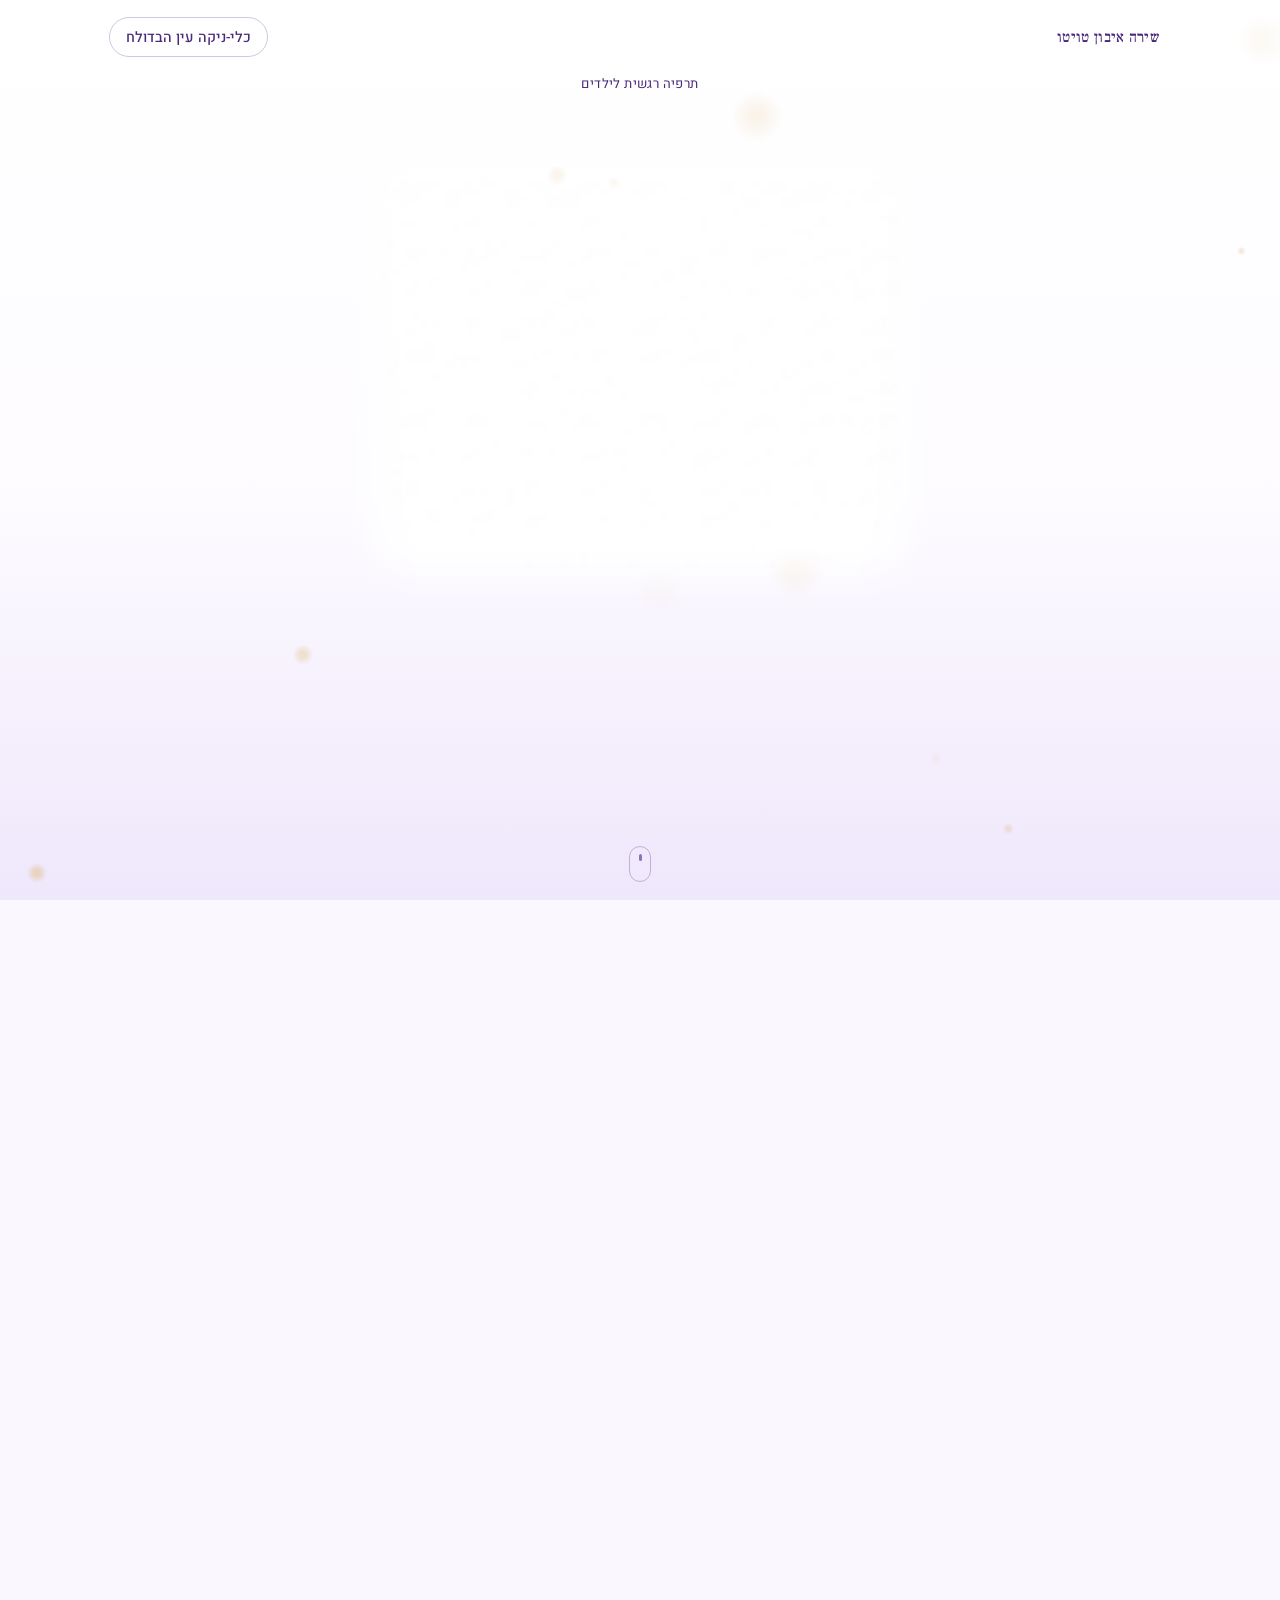
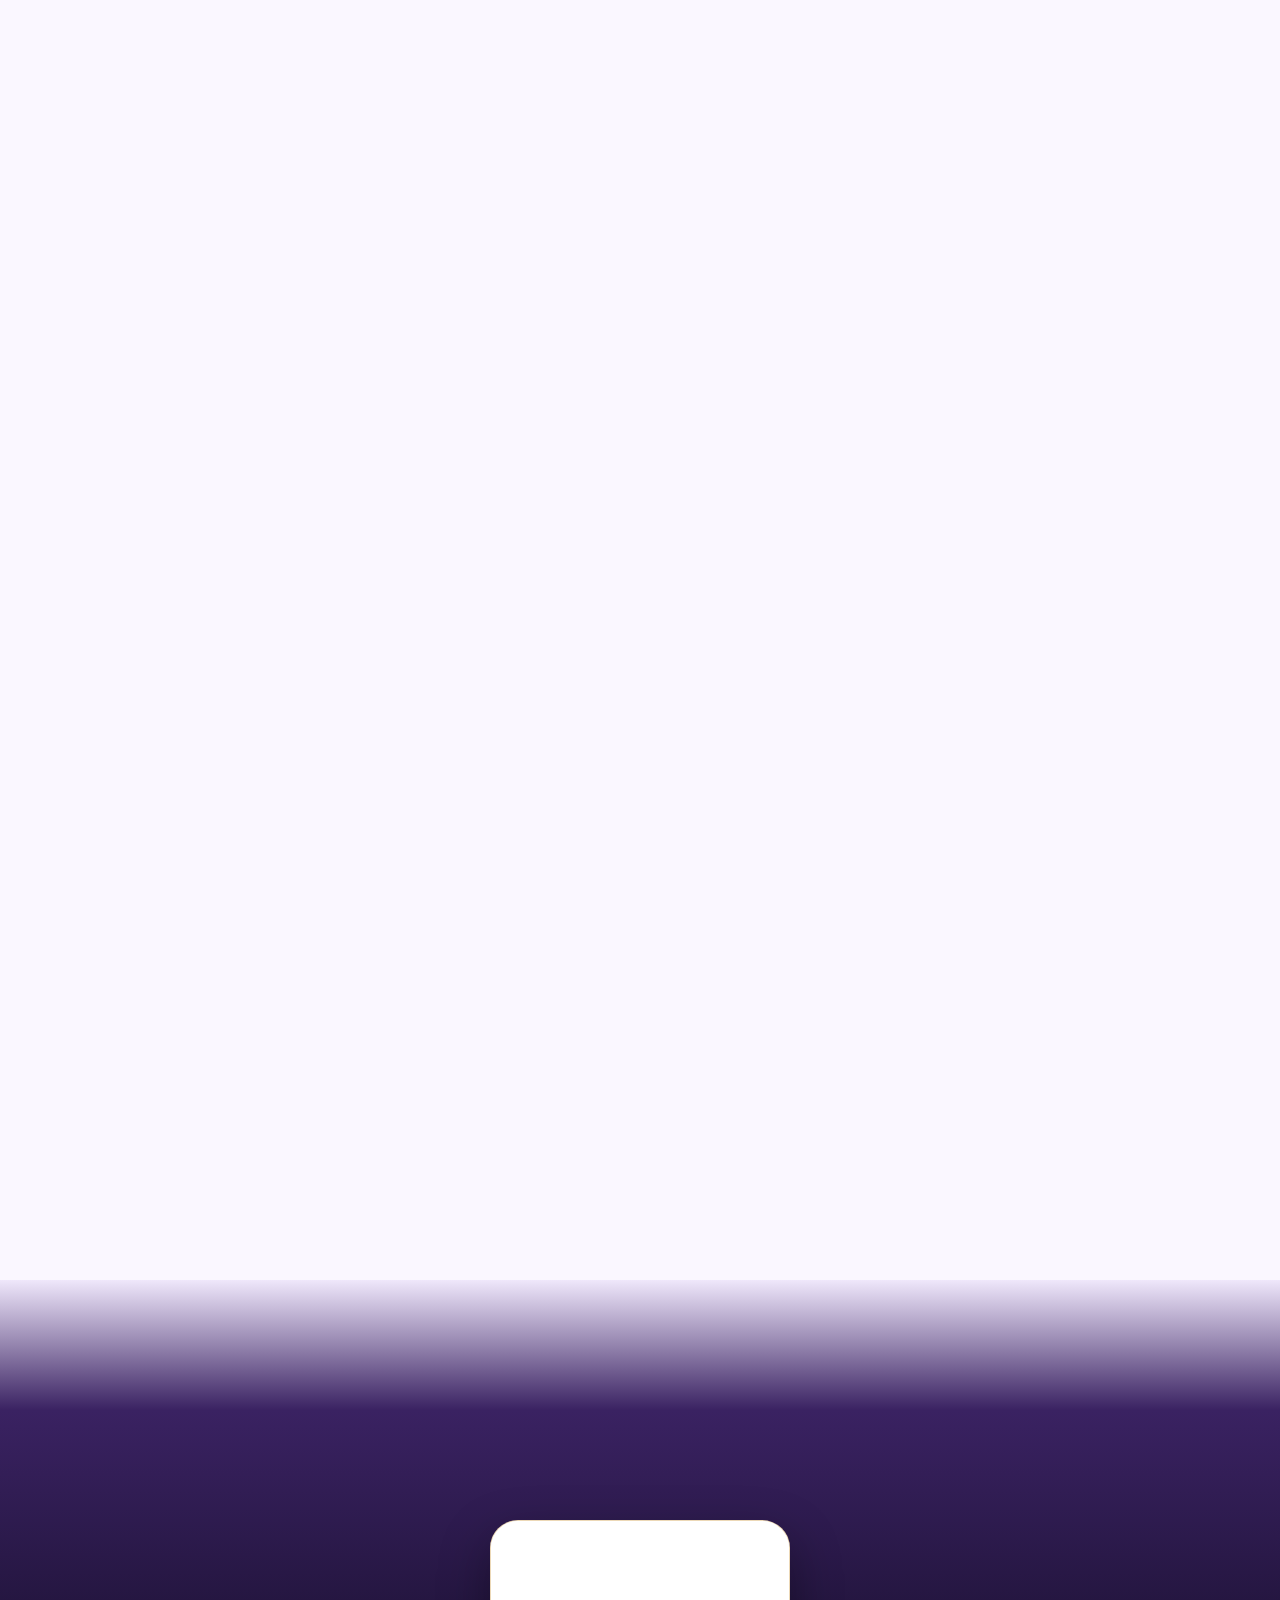
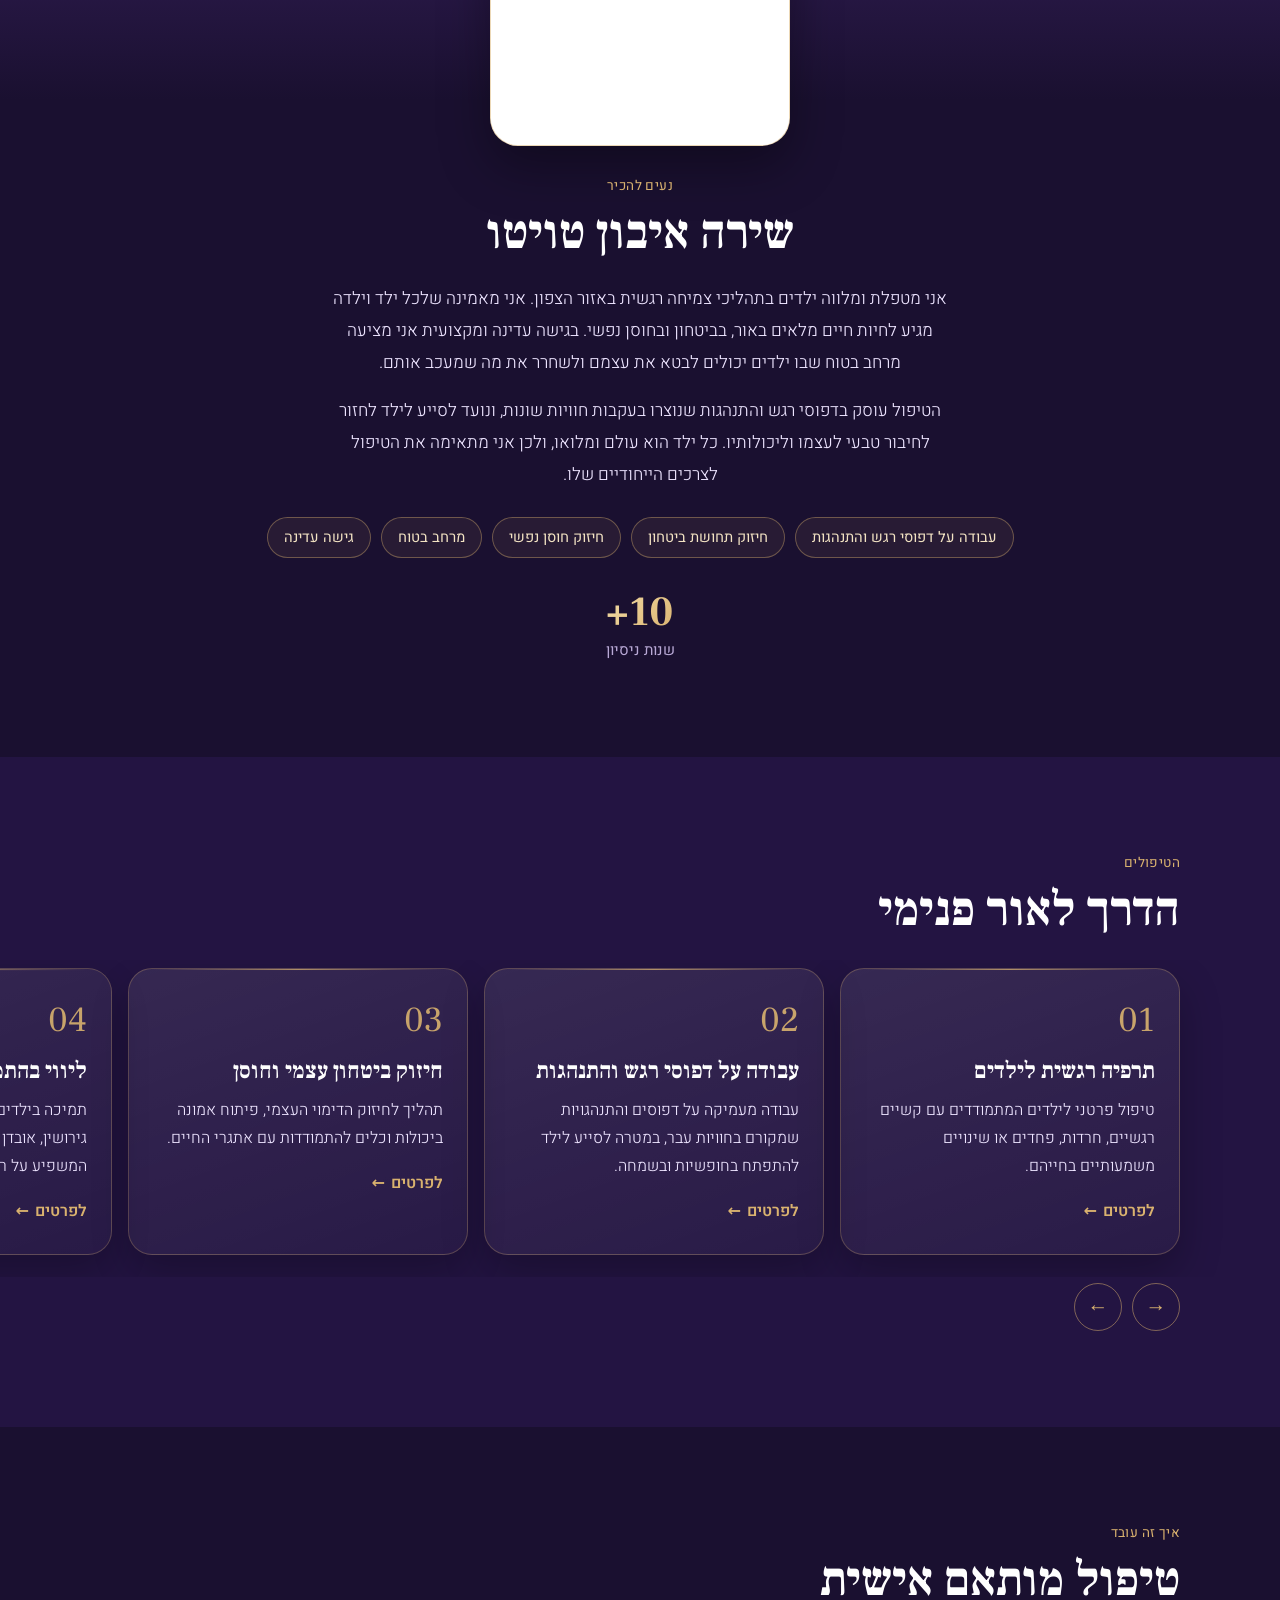
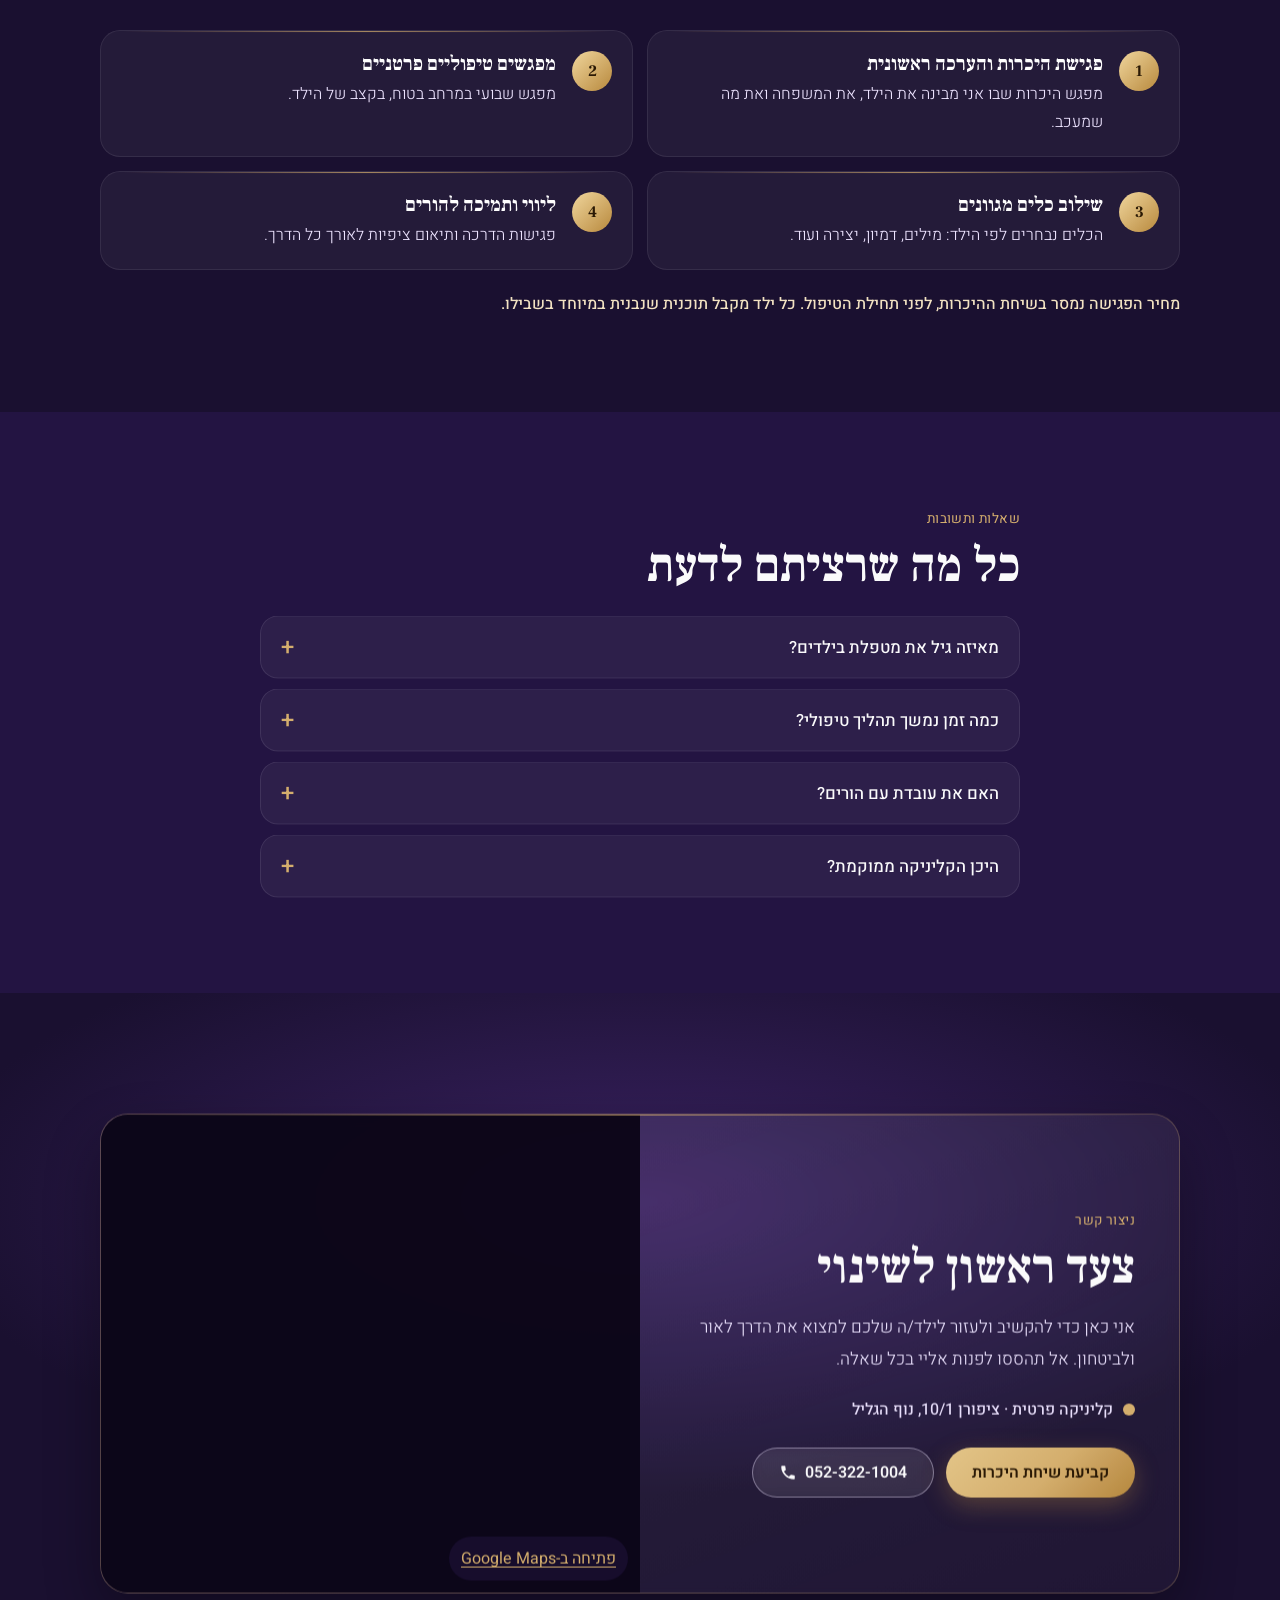
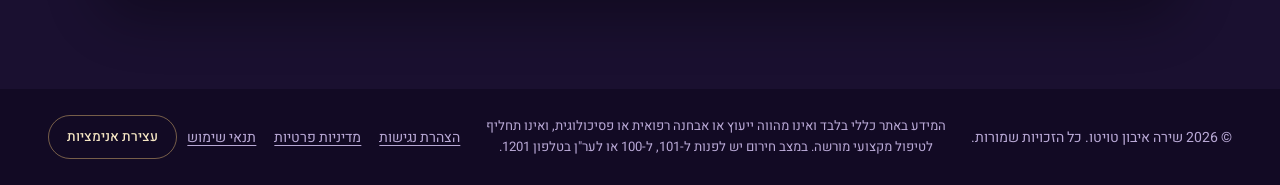
==== commit 5369c5b5: "UI fixes: animation toggle into footer, solid ghost button, Hebrew letter-spacing, header dark thres" ====
--- a/index.html
+++ b/index.html
@@ -12,6 +12,9 @@
 <meta property="og:description" content="מלווה ילדים בדרך לביטחון ולשמחה. טיפול עדין ומעמיק לילדים באזור הצפון.">
 <meta property="og:url" content="https://nhftk154.github.io/shira-toyto-site/">
 <meta property="og:image" content="https://nhftk154.github.io/shira-toyto-site/assets/og-image.jpg">
+<meta property="og:image:width" content="1200">
+<meta property="og:image:height" content="630">
+<meta name="twitter:card" content="summary_large_image">
 <link rel="canonical" href="https://nhftk154.github.io/shira-toyto-site/">
 <link rel="icon" type="image/png" href="assets/favicon.png">
 <link rel="preload" as="font" type="font/woff2" href="assets/fonts/Heebo-var-hebrew.woff2" crossorigin>
@@ -170,9 +173,9 @@
     <a href="privacy.html">מדיניות פרטיות</a>
     <a href="terms.html">תנאי שימוש</a>
   </nav>
+  <button type="button" class="anim-toggle" id="animToggle" aria-pressed="false">עצירת אנימציות</button>
 </footer>
 
-<button type="button" class="anim-toggle" id="animToggle" aria-pressed="false">עצירת אנימציות</button>
 
 <a class="wa-fab" data-wa href="https://wa.me/972523221004" target="_blank" rel="noopener" aria-label="הודעה בוואטסאפ (נפתח בחלון חדש)">
   <svg viewBox="0 0 32 32" width="26" height="26" aria-hidden="true"><path fill="currentColor" d="M16 3C9 3 3.4 8.5 3.4 15.4c0 2.4.7 4.7 1.9 6.6L3.2 29l7.2-1.9c1.8 1 3.8 1.5 5.9 1.5 6.9 0 12.6-5.5 12.6-12.4S22.9 3 16 3zm0 22.7c-1.9 0-3.7-.5-5.2-1.5l-.4-.2-4.3 1.1 1.2-4.1-.3-.4a9.8 9.8 0 0 1-1.6-5.3C5.4 9.900 10.2 5.300 16 5.300s10.6 4.600 10.6 10.100S21.800 25.700 16 25.700zm5.800-7.300c-.3-.2-1.900-.9-2.200-1s-.5-.2-.7.2-.8 1-1 1.200-.4.200-.7.100a8.600 8.600 0 0 1-4.300-3.700c-.3-.6.300-.6.900-1.700.1-.2 0-.4 0-.5l-1-2.300c-.2-.6-.5-.5-.7-.5h-.6c-.2 0-.5.100-.8.400s-1 1-1 2.400 1 2.800 1.200 3c.1.200 2 3.100 4.900 4.300 1.800.8 2.500.8 3.400.7.500-.1 1.700-.7 1.900-1.400.2-.7.2-1.200.2-1.400-.1-.1-.3-.2-.6-.3z"/></svg>
--- a/css/style.css
+++ b/css/style.css
@@ -59,7 +59,7 @@
 .hero__sparks{position:absolute;inset:0;width:100%;height:100%;pointer-events:none}
 .hero__tag{
   position:absolute;top:calc(env(safe-area-inset-top) + 74px);
-  font-size:.82rem;letter-spacing:.18em;color:var(--amethyst);text-align:center;
+  font-size:.82rem;letter-spacing:.03em;color:var(--amethyst);text-align:center;
 }
 .hero__stage{position:relative;width:min(92vw,820px,calc(50svh*1.281));aspect-ratio:720/562;flex:none;transform:translateY(-6svh)}
 .hero__logo{width:100%;height:100%;display:block;-webkit-mask-image:linear-gradient(to right,transparent,#000 13%,#000 87%,transparent),linear-gradient(to bottom,transparent,#000 13%,#000 87%,transparent);-webkit-mask-composite:source-in;mask-image:linear-gradient(to right,transparent,#000 13%,#000 87%,transparent),linear-gradient(to bottom,transparent,#000 13%,#000 87%,transparent);mask-composite:intersect}
@@ -80,7 +80,7 @@
   border-radius:999px;font-weight:600;font-size:1rem;transition:transform .2s,box-shadow .2s;
 }
 .btn--gold{background:linear-gradient(135deg,#E8C98A,var(--gold) 55%,var(--gold-2));color:#2b1a05;box-shadow:0 8px 24px rgba(185,138,62,.35)}
-.btn--ghost{border:1.5px solid rgba(75,42,123,.35);color:var(--amethyst);background:rgba(255,255,255,.5);backdrop-filter:blur(6px)}
+.btn--ghost{border:1.5px solid rgba(75,42,123,.35);color:var(--amethyst);background:rgba(255,255,255,.88)}
 .btn:active{transform:scale(.97)}
 
 .hero__hint{
@@ -109,7 +109,7 @@
 .wrap{width:min(100% - 2*var(--gutter),1080px);margin-inline:auto}
 .wrap--narrow{width:min(100% - 2*var(--gutter),760px)}
 .wrap--center{text-align:center;display:flex;flex-direction:column;align-items:center}
-.eyebrow{font-size:.8rem;letter-spacing:.22em;color:var(--gold);margin-bottom:10px}
+.eyebrow{font-size:.85rem;letter-spacing:.03em;color:var(--gold);margin-bottom:10px}
 .sec h2{font-family:var(--f-head);font-weight:700;font-size:clamp(1.9rem,7vw,3rem);line-height:1.15;margin-bottom:22px;color:#fff}
 .lead{font-weight:300;font-size:1.08rem;line-height:1.85;color:var(--ice);max-width:62ch;margin-bottom:16px}
 .prose p{font-weight:300;font-size:1.08rem;line-height:1.85;margin-bottom:14px;max-width:62ch}
@@ -289,8 +289,8 @@
 /* a11y helpers */
 .sr{position:absolute;width:1px;height:1px;margin:-1px;padding:0;overflow:hidden;clip:rect(0,0,0,0);white-space:nowrap;border:0}
 main:focus{outline:none}
-.anim-toggle{position:fixed;z-index:30;inset-inline-end:16px;bottom:calc(env(safe-area-inset-bottom) + 16px);min-height:44px;padding:8px 14px;border-radius:999px;border:1px solid rgba(75,42,123,.45);background:rgba(250,247,255,.92);color:var(--amethyst);font:500 .85rem var(--f-body);cursor:pointer}
-.anim-toggle[aria-pressed="true"]{background:var(--amethyst);color:#fff}
+.anim-toggle{min-height:44px;padding:8px 18px;border-radius:999px;border:1px solid rgba(217,178,111,.5);background:transparent;color:#F6E7C4;font:500 .85rem var(--f-body);cursor:pointer}
+.anim-toggle[aria-pressed="true"]{background:var(--gold);color:#2b1a05}
 .anim-off .t-col-inner{animation-play-state:paused!important}
 .anim-off .hero__hint span{animation:none}
 .map__ext{position:absolute;inset-inline-start:12px;bottom:12px;z-index:2;padding:6px 12px;border-radius:999px;background:rgba(26,16,48,.85);color:var(--gold);text-decoration:underline;text-underline-offset:3px;min-height:44px;display:inline-flex;align-items:center}
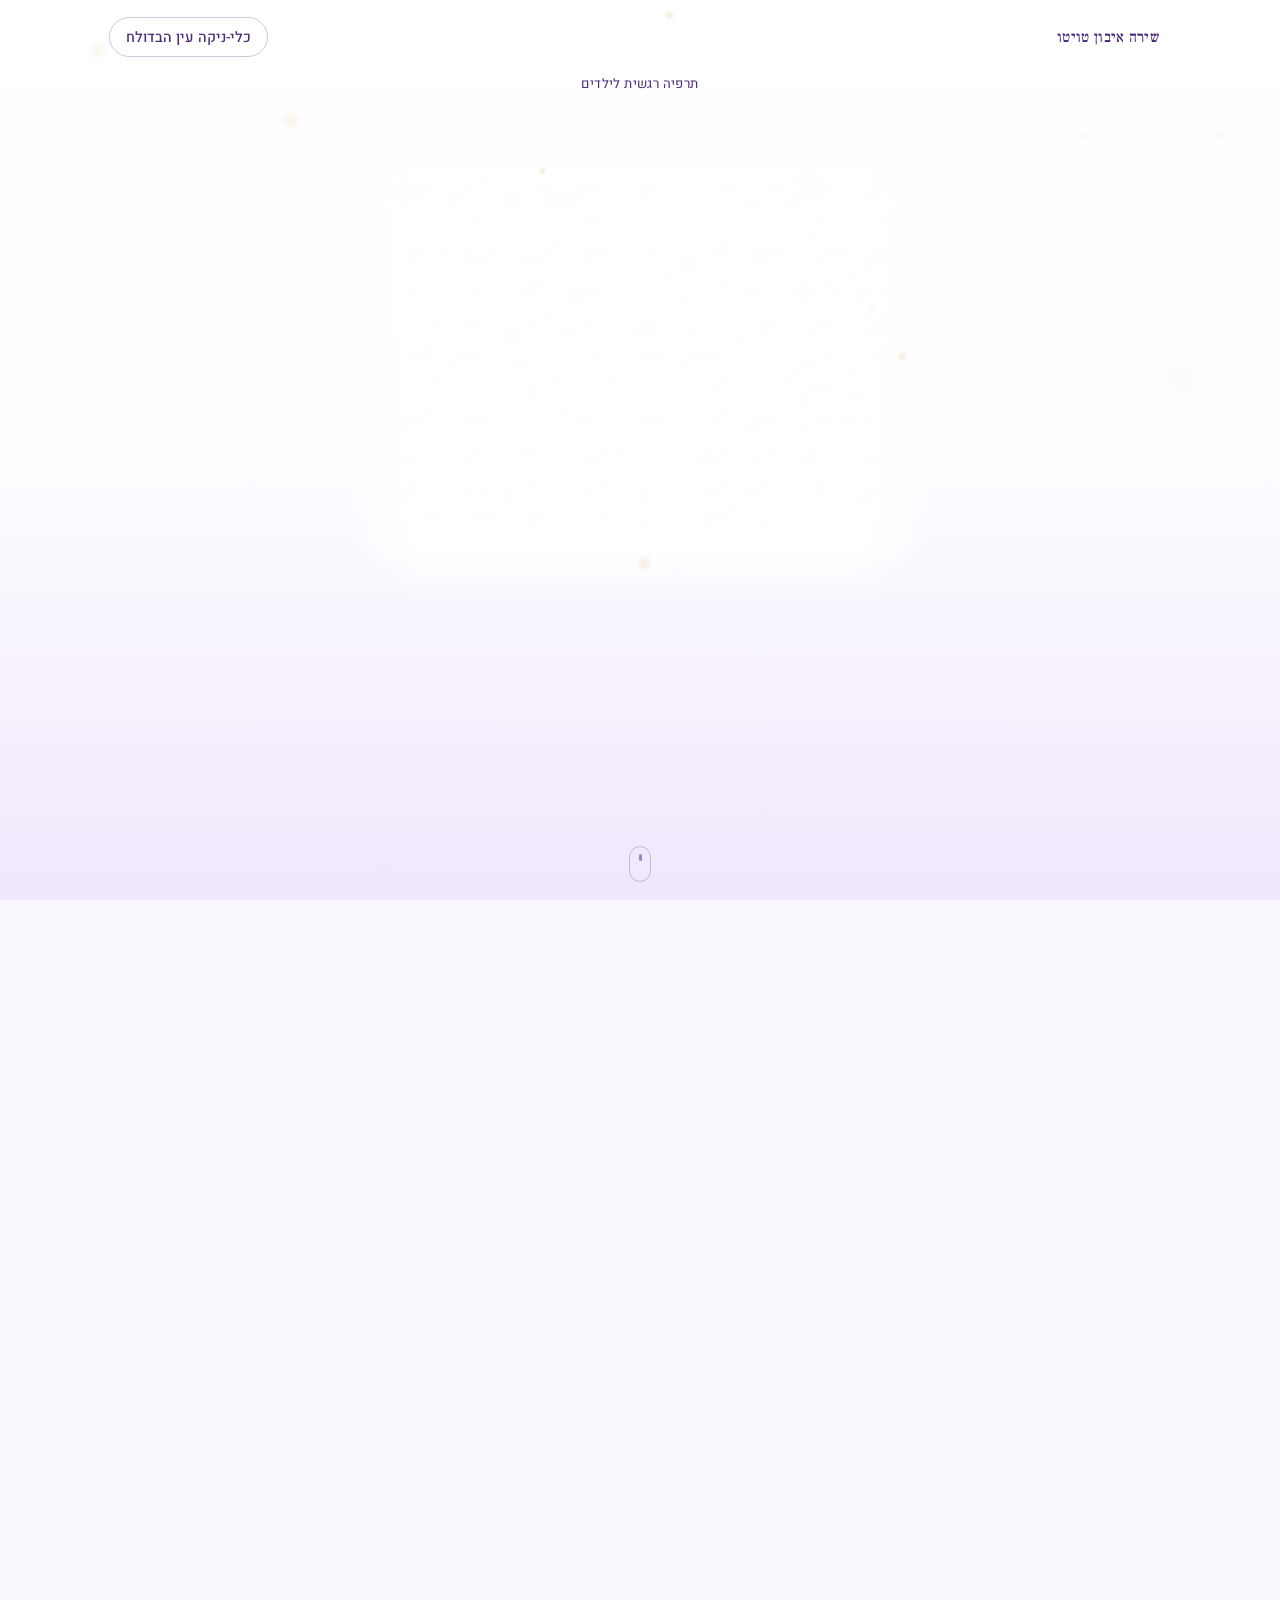
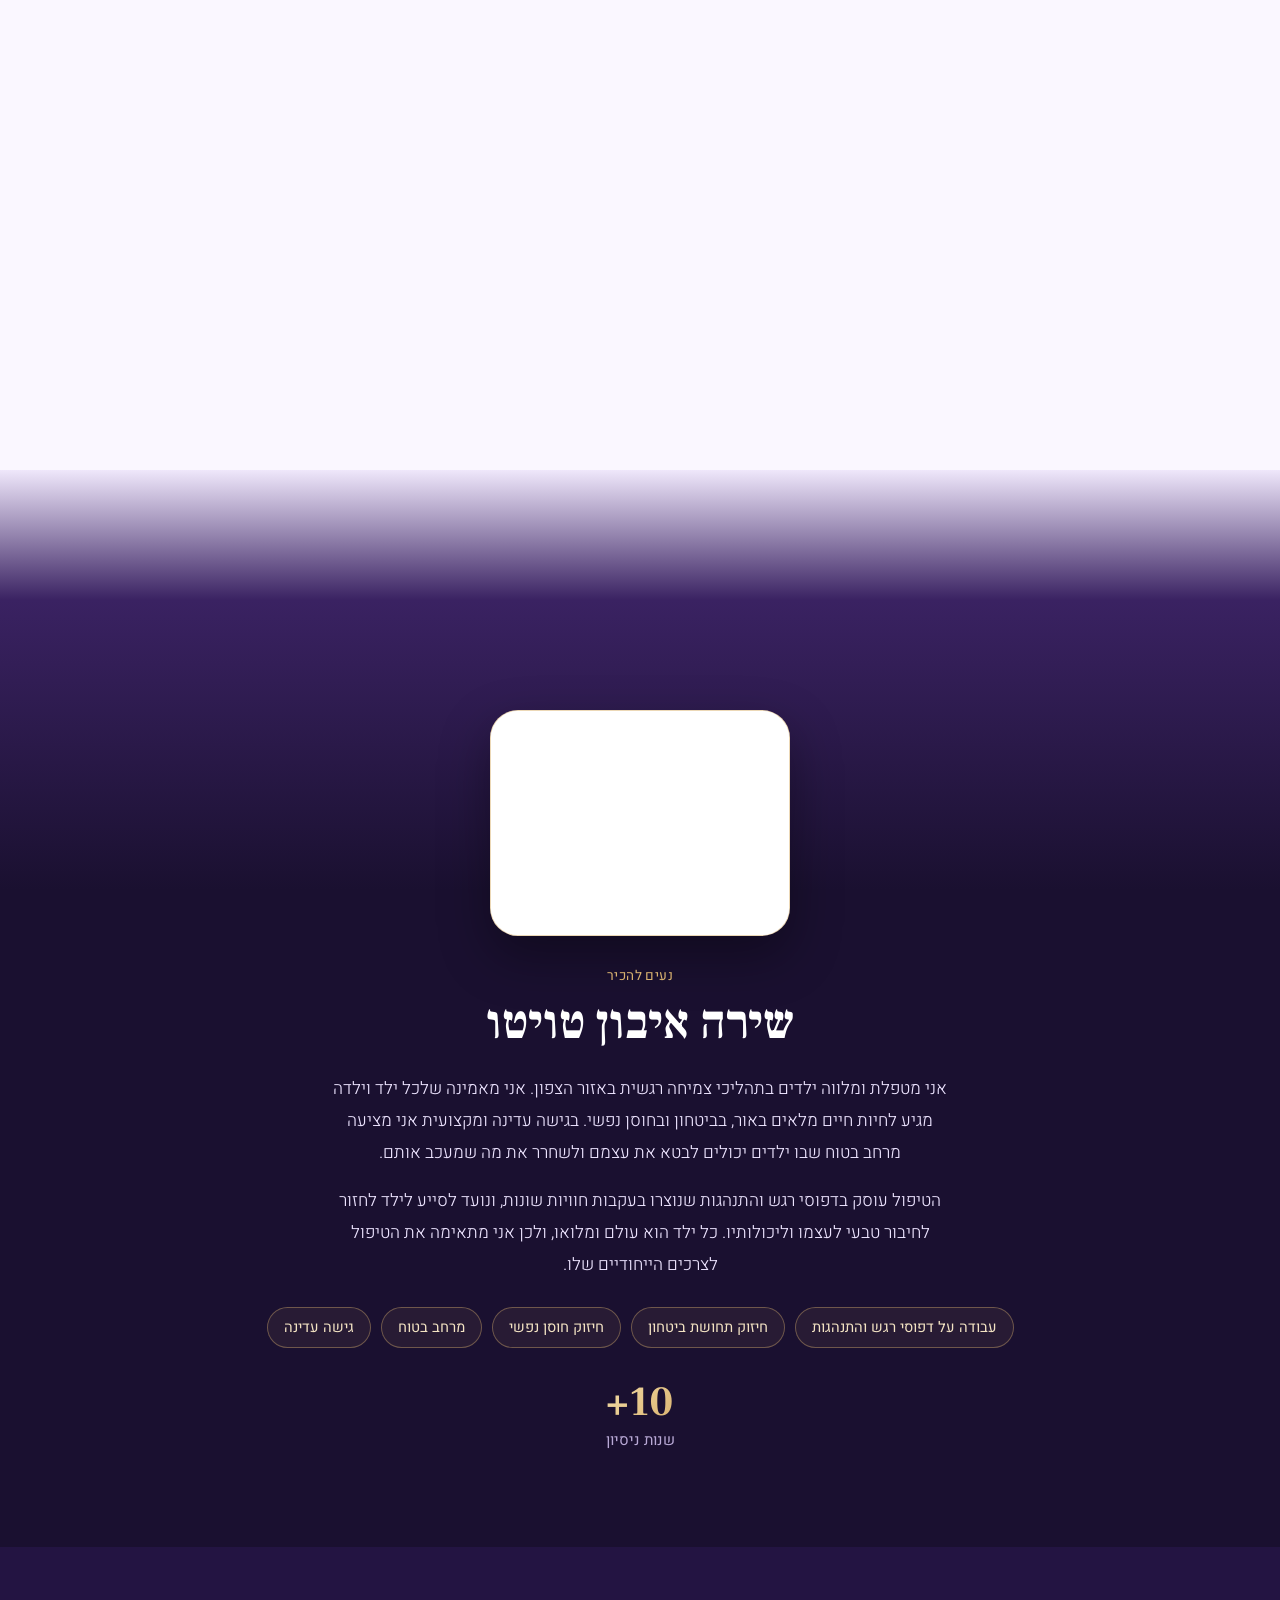
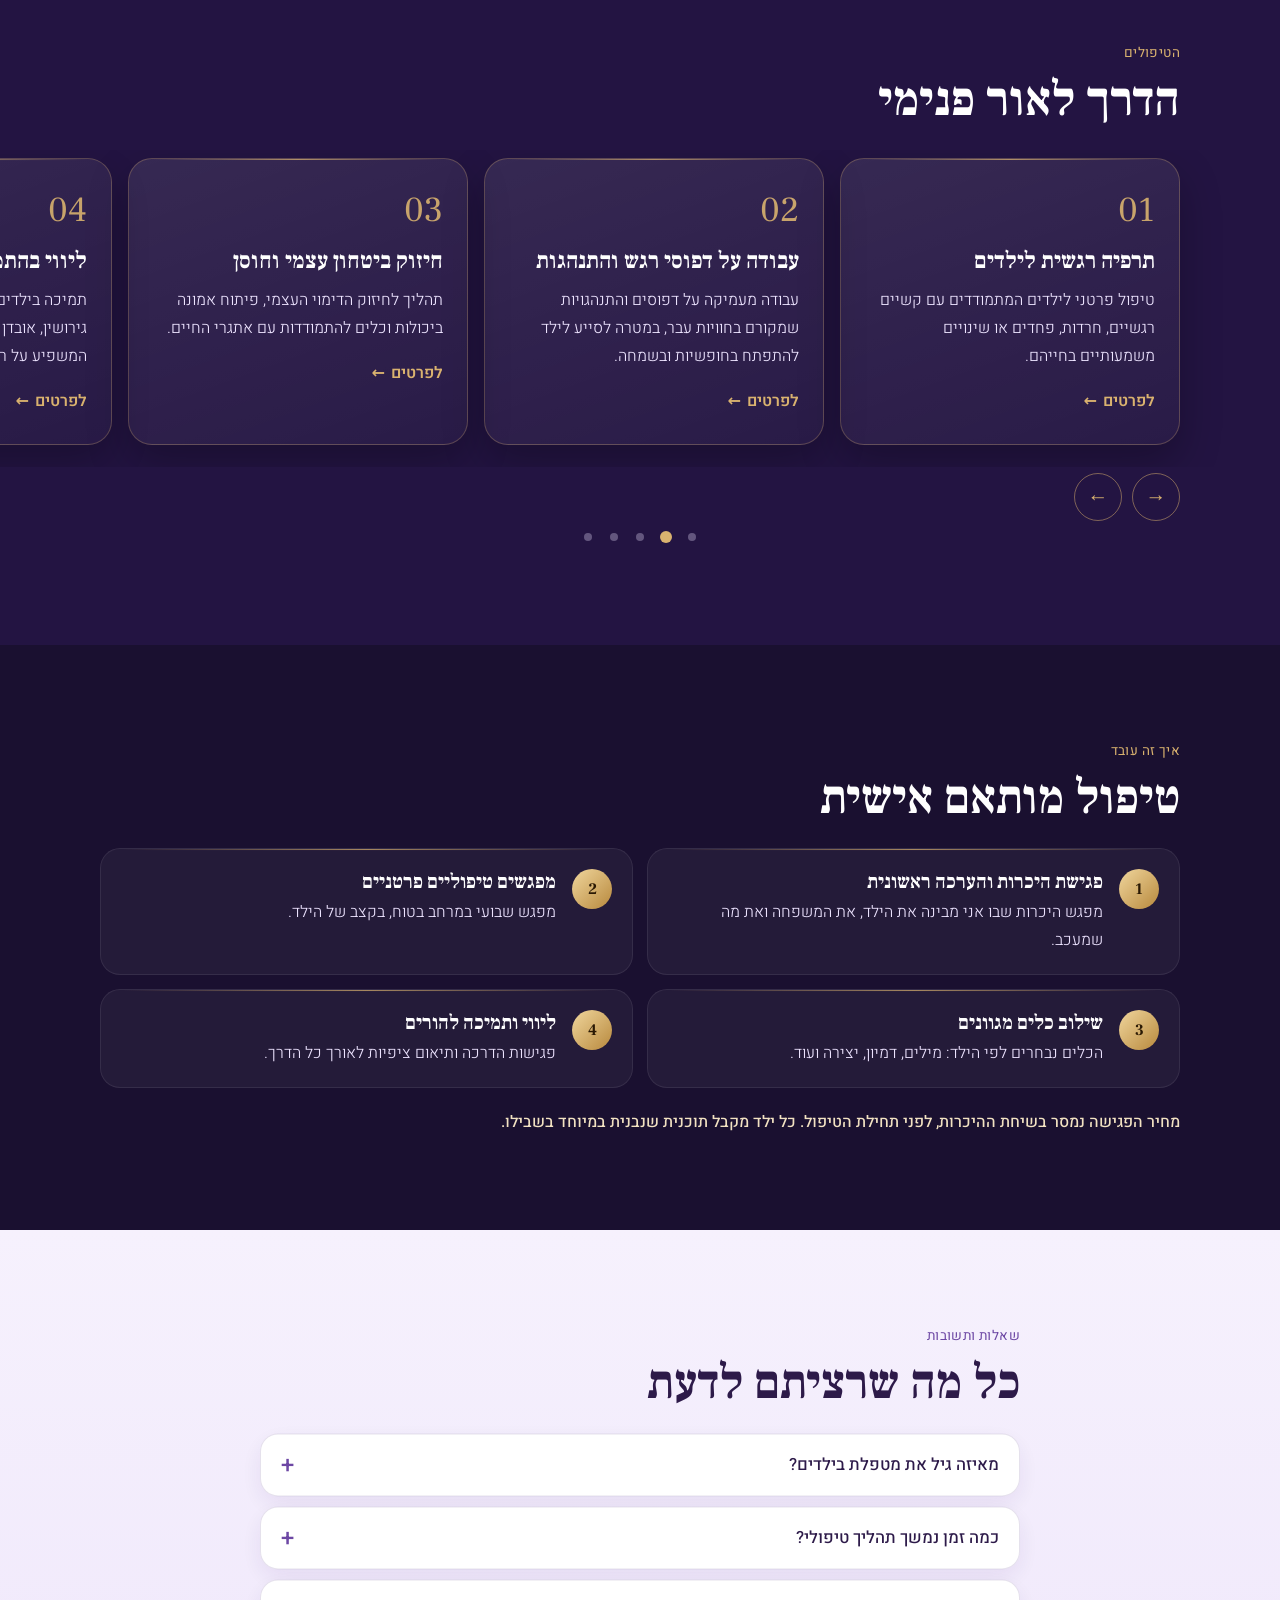
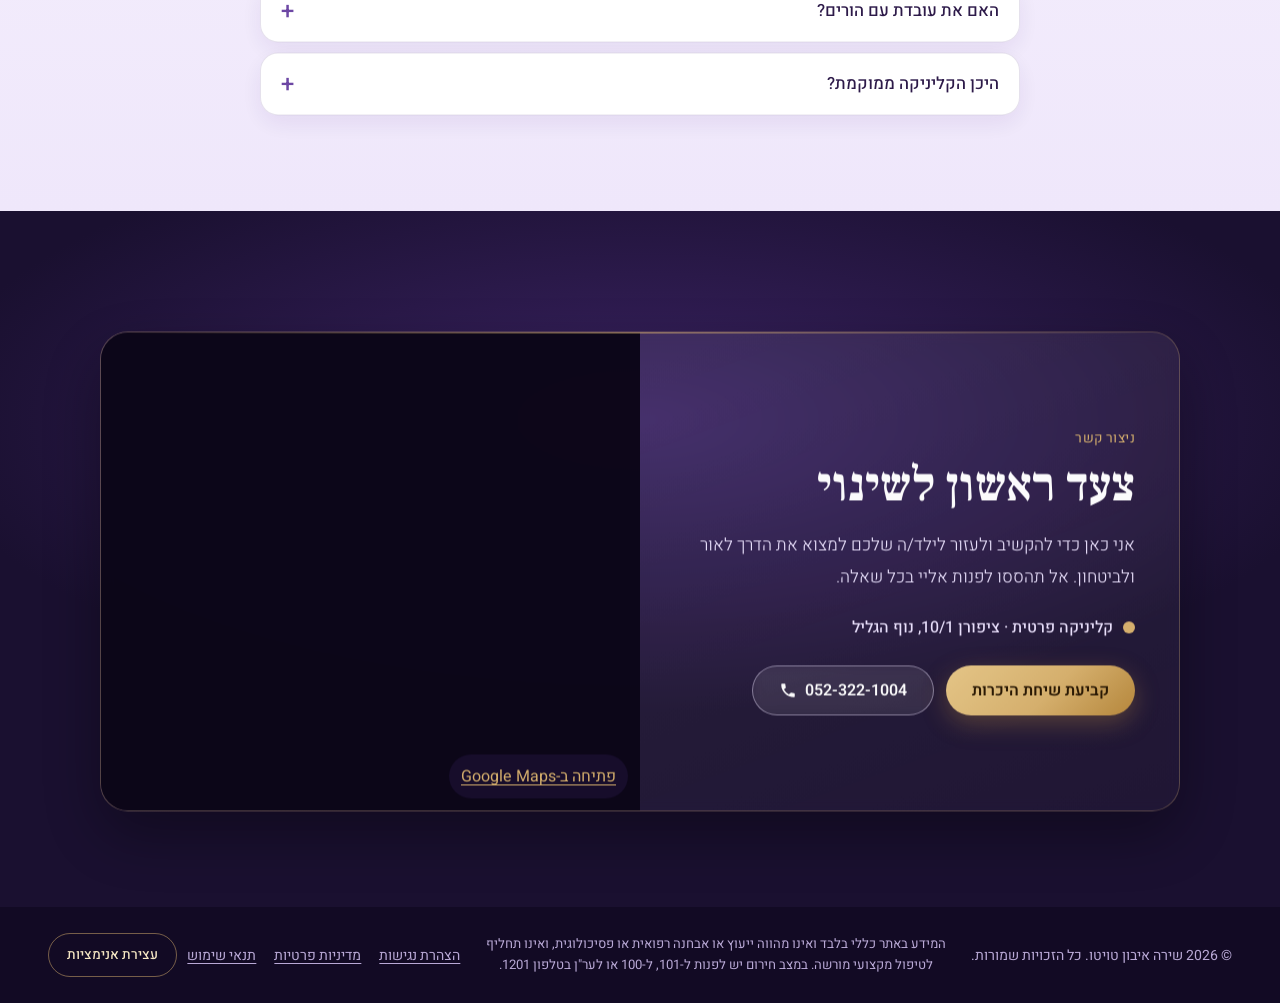
==== commit a781c697: "Trust section (credentials, hidden until filled), light FAQ, shorter hero, lighter mobile frames, ca" ====
--- a/index.html
+++ b/index.html
@@ -19,7 +19,8 @@
 <link rel="icon" type="image/png" href="assets/favicon.png">
 <link rel="preload" as="font" type="font/woff2" href="assets/fonts/Heebo-var-hebrew.woff2" crossorigin>
 <link rel="stylesheet" href="css/fonts.css">
-<link rel="preload" as="image" href="assets/frames/f001.jpg">
+<link rel="preload" as="image" href="assets/frames-sm/f001.jpg" media="(max-width: 699px)">
+<link rel="preload" as="image" href="assets/frames/f001.jpg" media="(min-width: 700px)">
 <link rel="stylesheet" href="css/style.css">
 <script type="application/ld+json">
 {"@context":"https://schema.org","@type":"ProfessionalService","name":"שירה איבון טויטו - תרפיה רגשית לילדים","telephone":"+972523221004","address":{"@type":"PostalAddress","addressLocality":"נוף הגליל","addressCountry":"IL"},"areaServed":"צפון ישראל","description":"טיפול רגשי לילדים באזור הצפון"}
@@ -73,6 +74,14 @@
     </div>
   </section>
 
+  <section class="sec sec--cred" id="credentials" hidden>
+    <div class="wrap">
+      <p class="eyebrow reveal" data-c="credentials.eyebrow"></p>
+      <h2 class="reveal" data-c="credentials.title"></h2>
+      <ul class="cred" id="credList"></ul>
+    </div>
+  </section>
+
   <section class="sec sec--ein" id="ein" hidden>
     <div class="wrap">
       <p class="eyebrow reveal" data-c="ein.eyebrow"></p>
@@ -92,6 +101,7 @@
         <button type="button" id="railPrev" aria-label="הקודם">→</button>
         <button type="button" id="railNext" aria-label="הבא">←</button>
       </div>
+      <div class="raildots" id="railDots"></div>
     </div>
   </section>
 
--- a/css/style.css
+++ b/css/style.css
@@ -42,7 +42,7 @@
 .top__call{font-weight:500;color:var(--amethyst);font-size:.9rem;padding:8px 16px;border-radius:999px;border:1px solid rgba(75,42,123,.25);min-height:40px;display:inline-flex;align-items:center;transition:color .35s,border-color .35s}
 
 /* hero */
-.hero{position:relative;height:320svh}
+.hero{position:relative;height:230svh}
 .hero__pin{
   position:sticky;top:0;height:100svh;overflow:hidden;
   display:flex;flex-direction:column;align-items:center;justify-content:center;
@@ -259,6 +259,7 @@
   .railnav{display:flex;gap:10px;justify-content:flex-start;width:min(100% - 2*var(--gutter),1080px);margin:6px auto 0}
   .railnav button{width:48px;height:48px;border-radius:50%;border:1px solid rgba(217,178,111,.5);background:transparent;color:var(--gold);font-size:1.3rem;cursor:pointer}
   .steps{grid-template-columns:repeat(2,1fr)}
+  .cred{grid-template-columns:repeat(2,1fr)}
   .gal{grid-template-columns:repeat(3,1fr)}
   .vids{grid-template-columns:repeat(2,1fr)}
   .t-wrap{height:620px}
@@ -297,6 +298,29 @@
 .foot__disc{max-width:70ch;line-height:1.6;font-size:.82rem}
 .legal h1+p{margin-top:8px}
 
+
+/* treatments rail dots */
+.raildots{display:flex;justify-content:center;gap:2px;margin-top:4px}
+.raildot{position:relative;width:24px;height:24px;border:0;background:none;padding:0;cursor:pointer}
+.raildot::before{content:"";position:absolute;inset:8px;border-radius:50%;background:rgba(237,228,255,.32);transition:inset .25s,background .25s}
+.raildot.is-on::before{inset:6px;background:var(--gold)}
+
+/* credentials */
+.cred{list-style:none;display:grid;gap:12px;margin-top:8px}
+.cred__i{position:relative;display:flex;flex-direction:column;gap:2px;padding:16px 20px;padding-inline-start:52px;border-radius:18px;background:rgba(255,255,255,.05);border:1px solid rgba(255,255,255,.09)}
+.cred__i::before{content:"\2726";position:absolute;inset-inline-start:18px;top:16px;color:var(--gold);font-size:1.1rem}
+.cred__i strong{color:#fff;font-weight:600}
+.cred__i span{color:var(--mute);font-size:.95rem}
+
+/* FAQ: one light section to break the dark run */
+.sec.sec--faq,.sec.sec--faq.sec--alt{background:linear-gradient(180deg,#F6F1FD,#EFE7FB);color:var(--ink)}
+.sec--faq h2{color:var(--ink)}
+.sec--faq .eyebrow{color:var(--amethyst-2)}
+.sec--faq .qa{background:#fff;border-color:rgba(75,42,123,.14);box-shadow:0 8px 24px rgba(75,42,123,.08)}
+.sec--faq .qa summary{color:var(--ink)}
+.sec--faq .qa summary::after{color:var(--amethyst-2)}
+.sec--faq .qa p{color:#4a3766}
+
 /* ---------- gentle polish: cards + buttons ---------- */
 .card,.t-card,.step,.cbox{position:relative}
 .card,.t-card,.step{overflow:hidden}
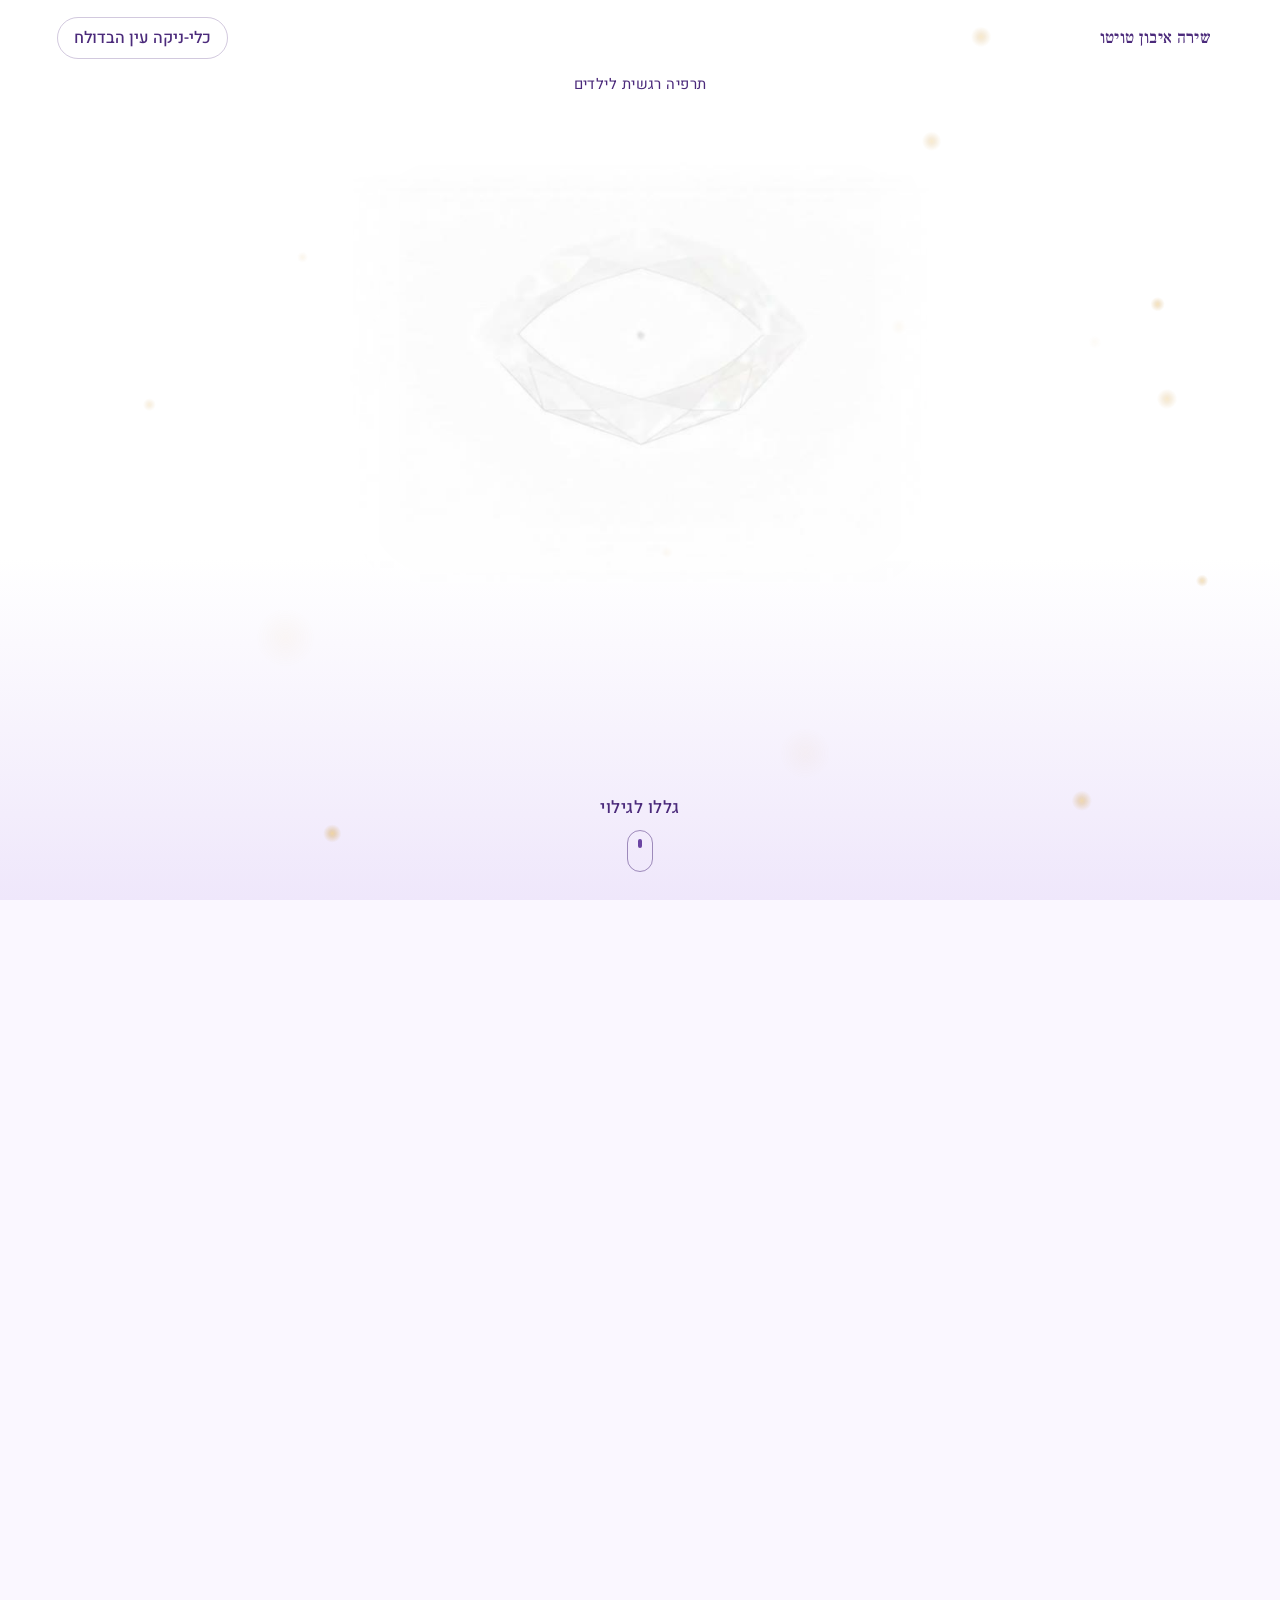
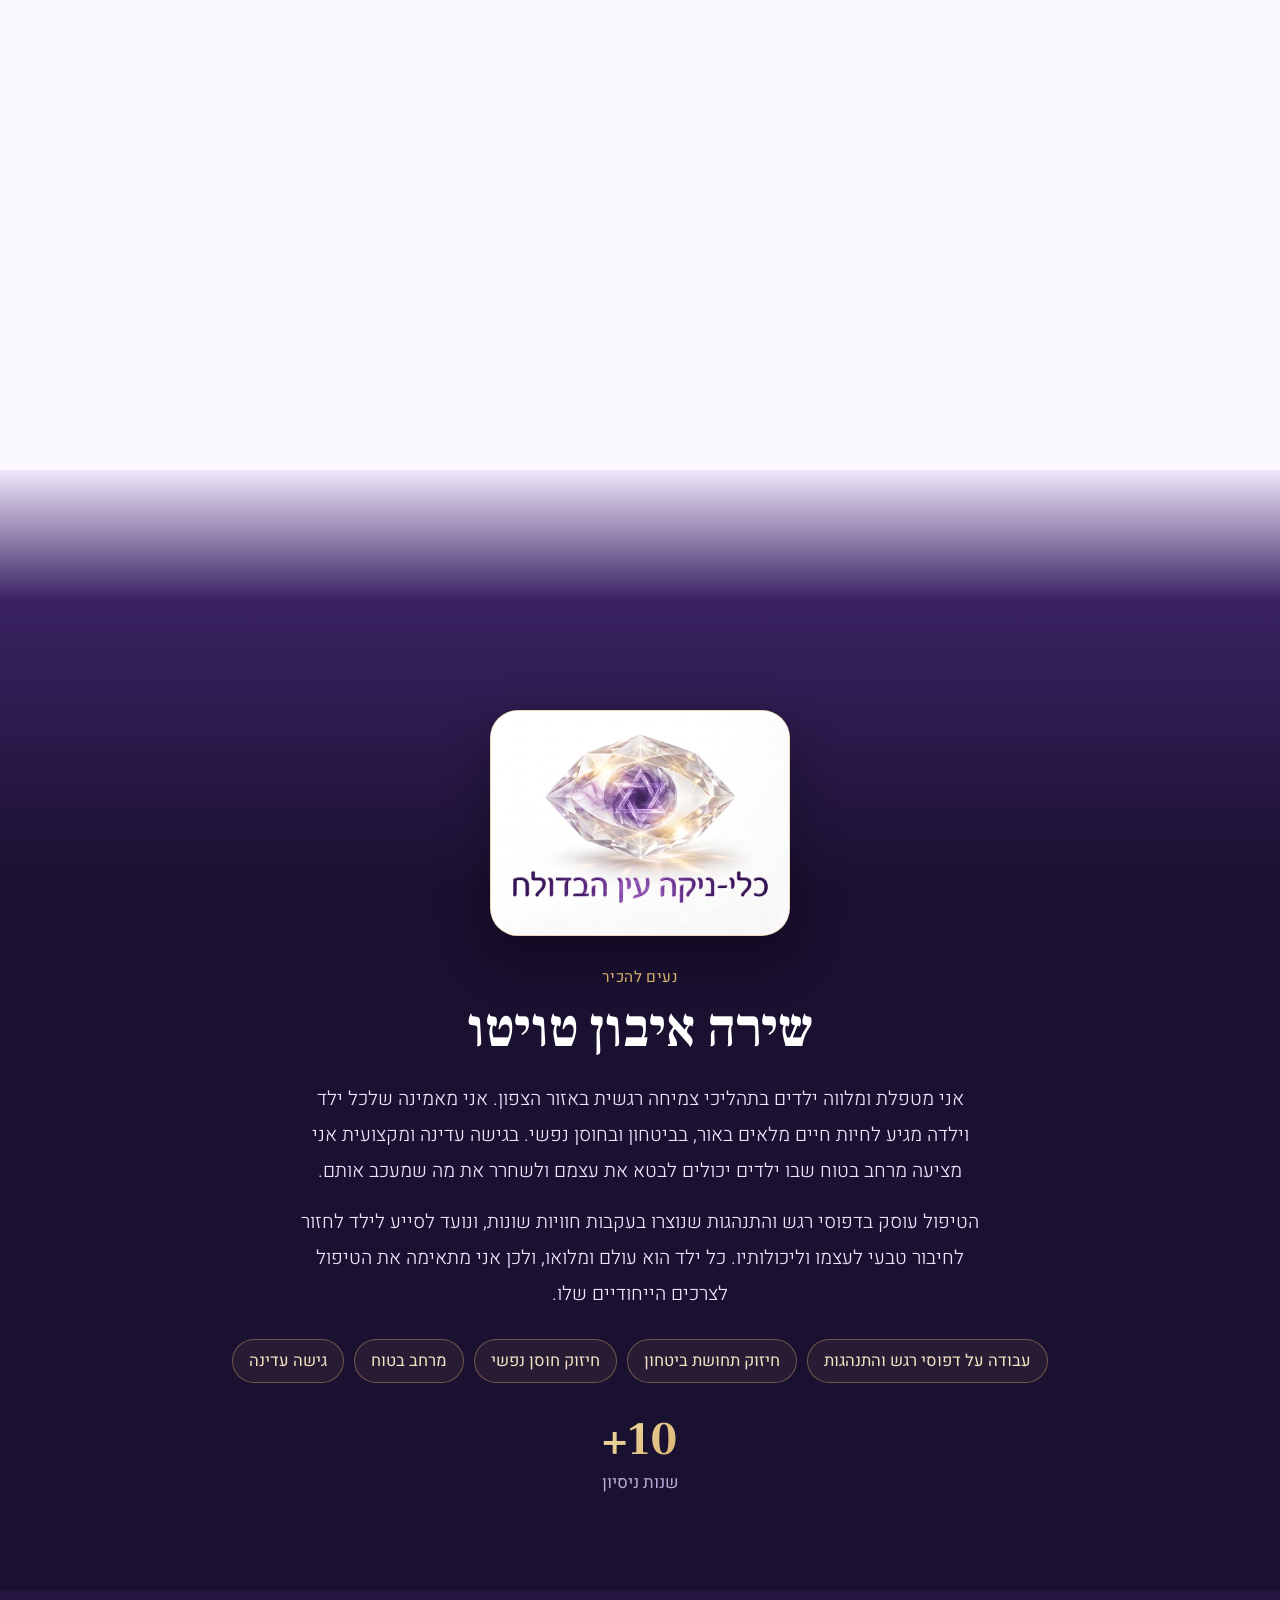
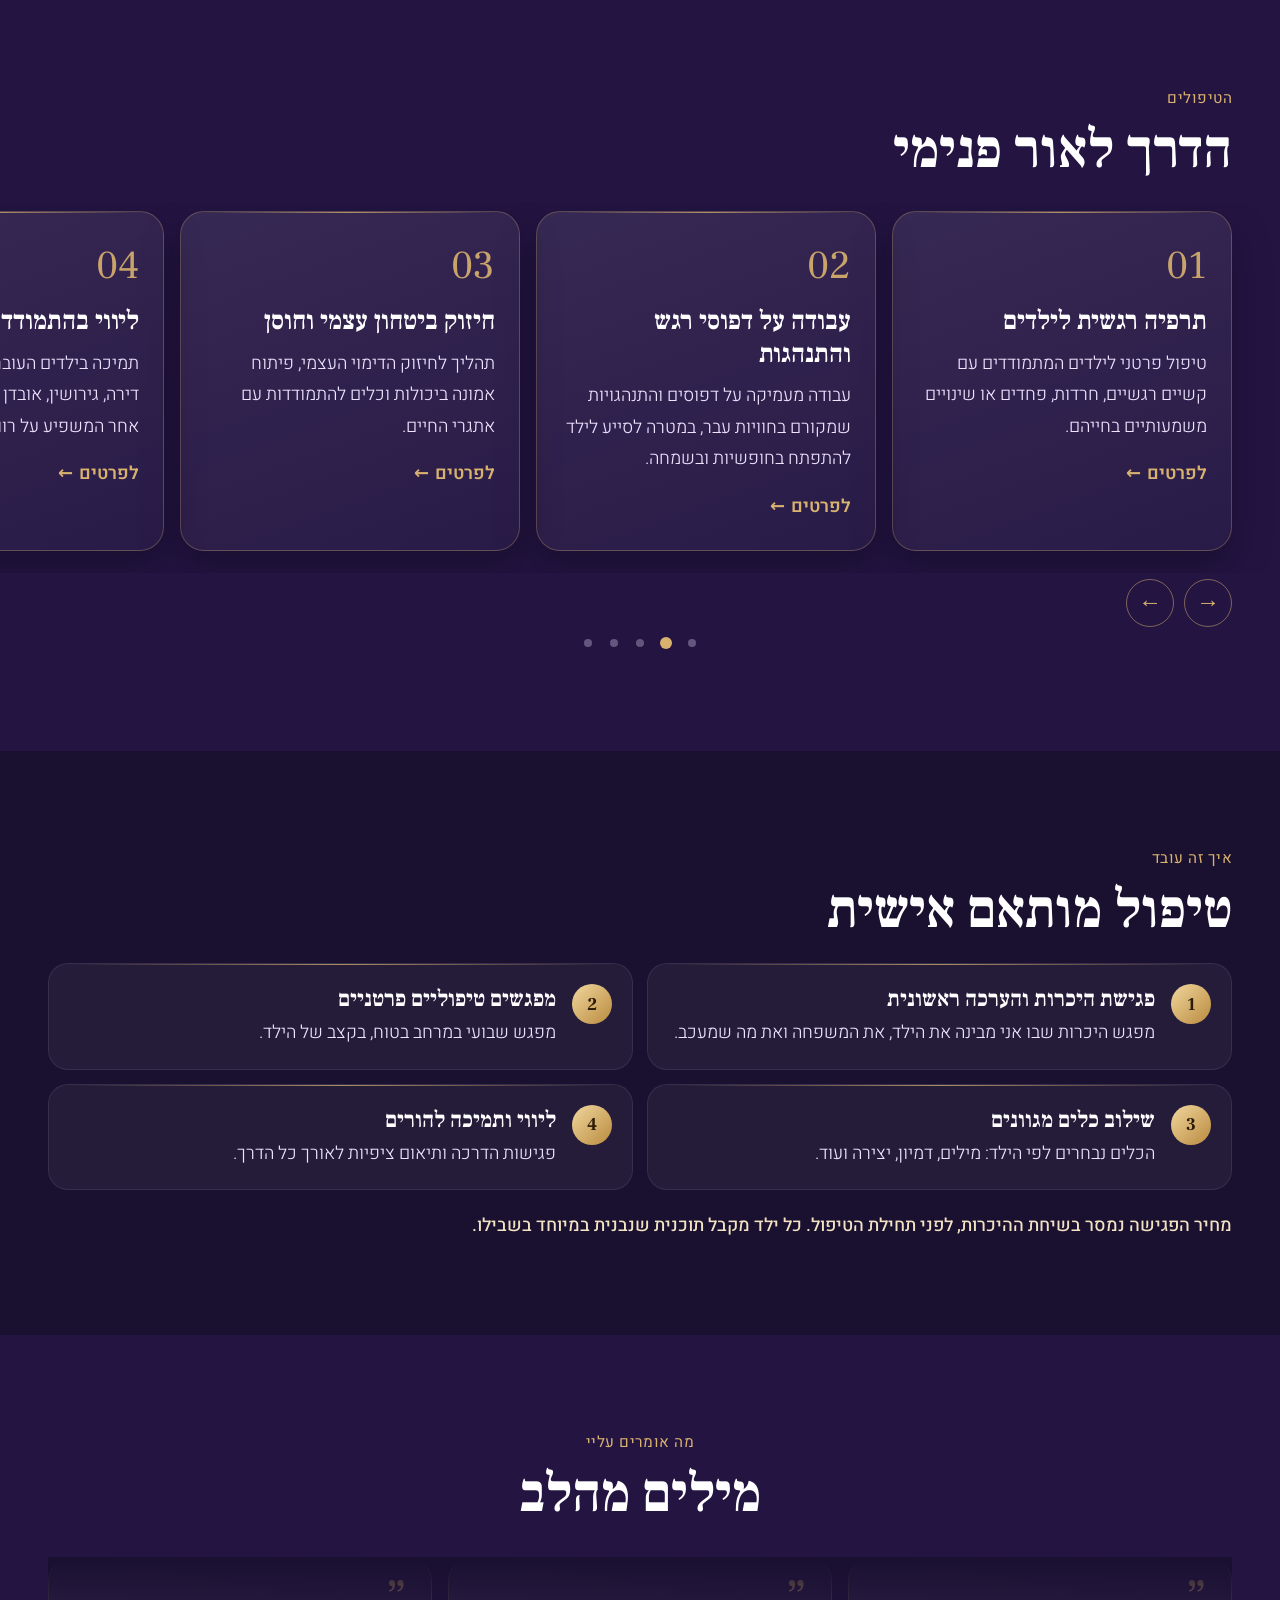
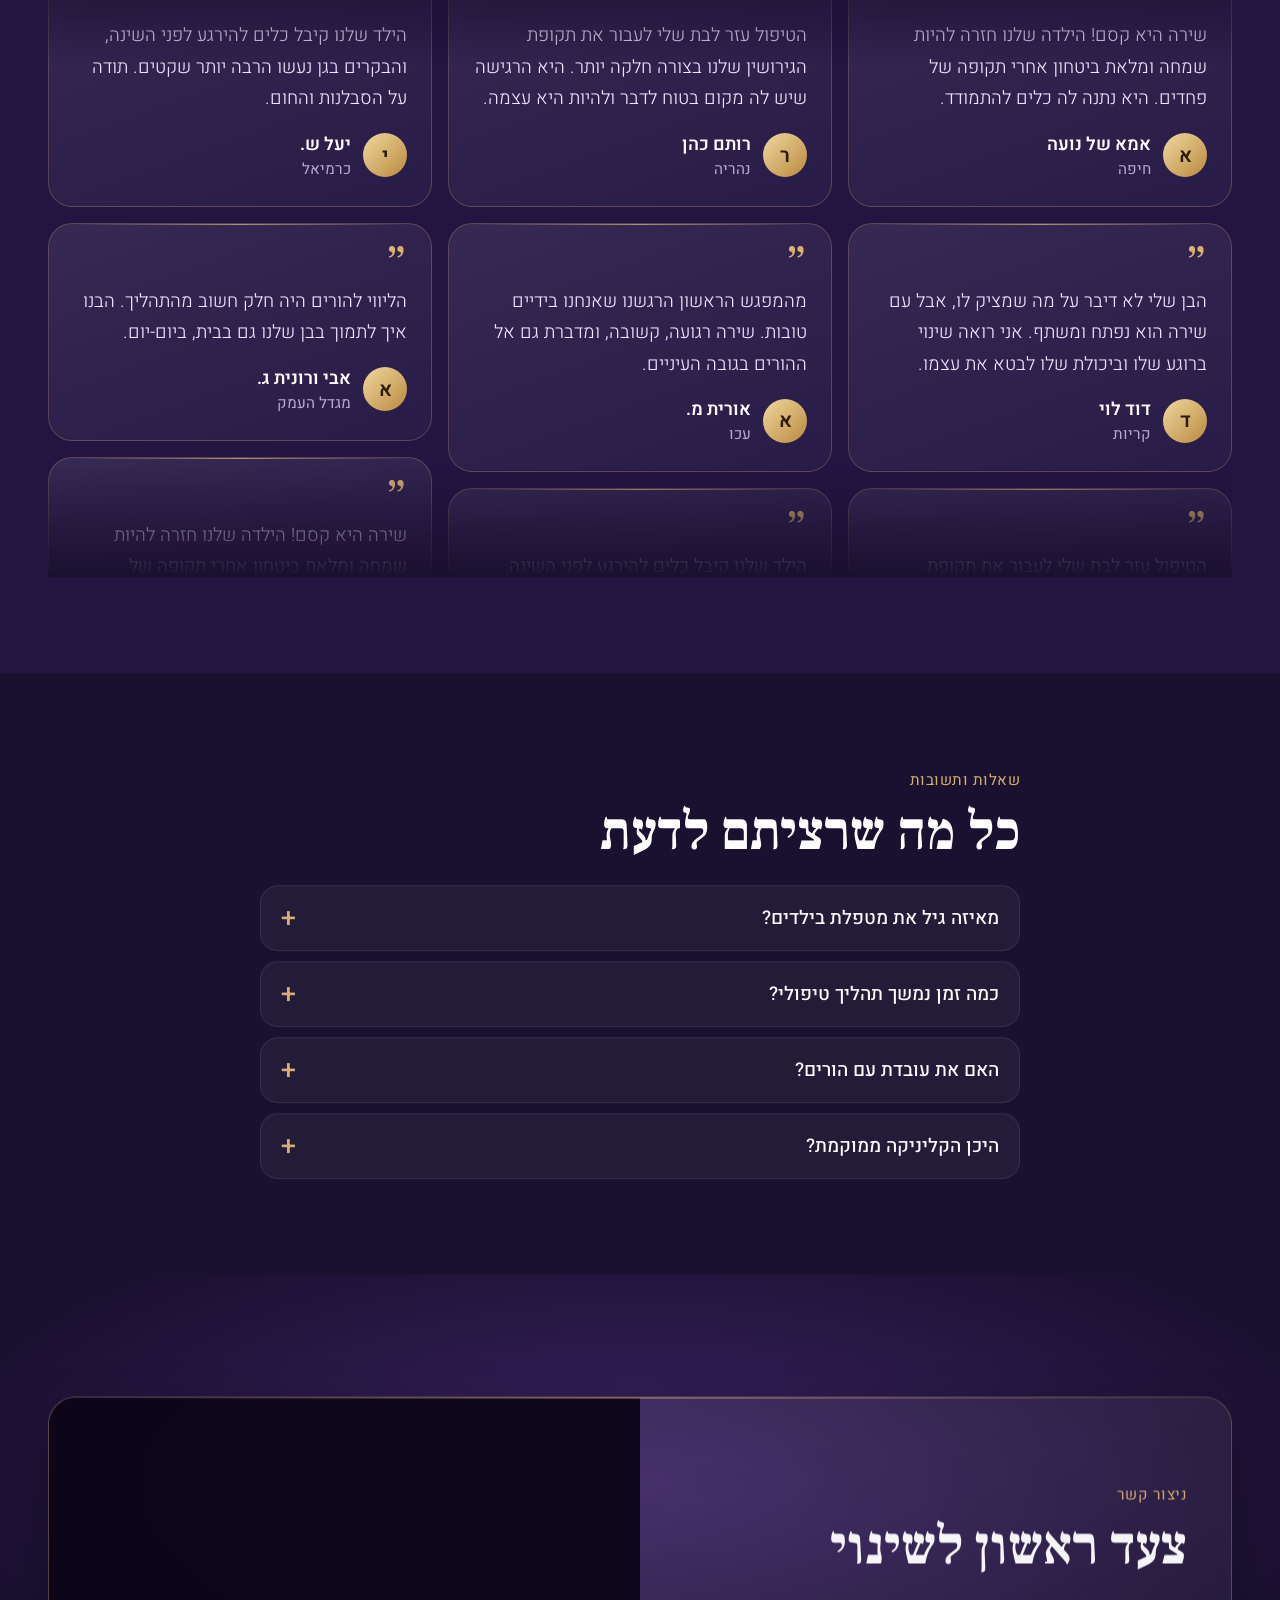
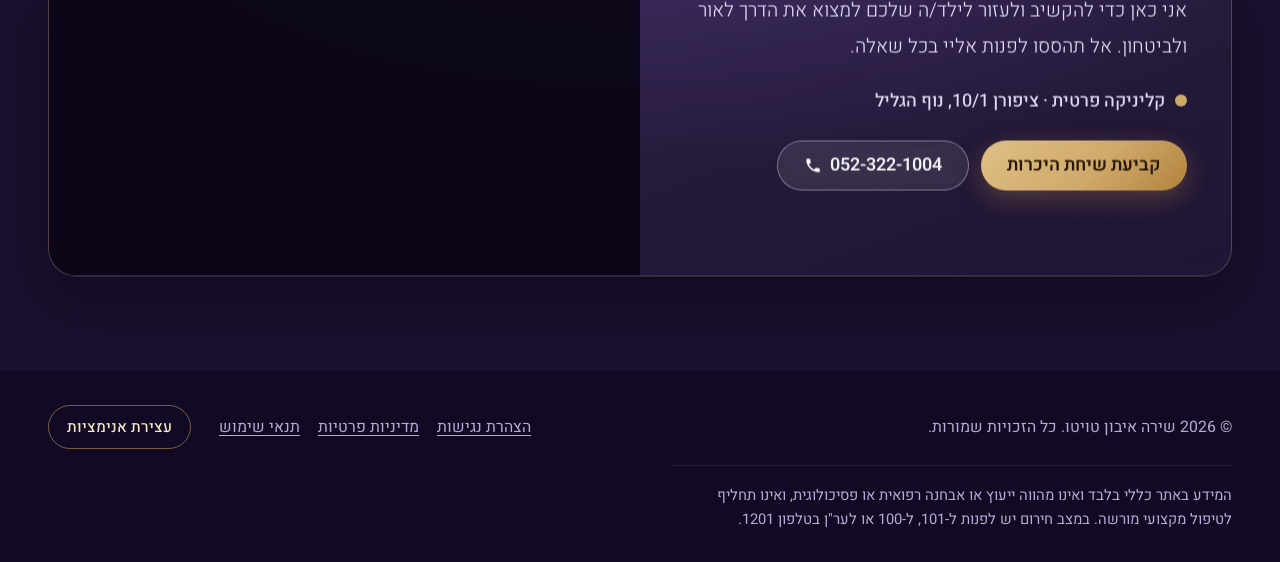
==== commit ddaa4a01: "Hero: start scroll reveal from the first visible crystal frame, larger labelled scroll cue, white ba" ====
--- a/index.html
+++ b/index.html
@@ -56,7 +56,7 @@
         </div>
       </div>
 
-      <div class="hero__hint" id="hint" aria-hidden="true"><span></span></div>
+      <div class="hero__hint" id="hint" aria-hidden="true"><em>גללו לגילוי</em><i><b></b></i></div>
     </div>
   </section>
 
--- a/css/style.css
+++ b/css/style.css
@@ -10,6 +10,7 @@
   --f-head:'Frank Ruhl Libre',serif;
   --f-body:'Heebo',system-ui,sans-serif;
   --gutter:20px;
+  --maxw:1080px;
 }
 *{box-sizing:border-box;margin:0;padding:0}
 html{-webkit-text-size-adjust:100%}
@@ -24,10 +25,14 @@
 .skip:focus{top:8px}
 :focus-visible{outline:3px solid var(--amethyst-2);outline-offset:3px;border-radius:6px}
 
+/* larger type scale and container on wide screens */
+@media (min-width:1200px){:root{--maxw:1200px}html{font-size:112.5%}}
+@media (min-width:1700px){html{font-size:118.75%}}
+
 /* top bar: floating pill, transparent over the hero, glass afterwards */
 .top{
   position:fixed;z-index:20;top:calc(env(safe-area-inset-top) + 10px);left:50%;
-  width:min(100% - 2*var(--gutter),1080px);transform:translateX(-50%);
+  width:min(100% - 2*var(--gutter),var(--maxw));transform:translateX(-50%);
   display:flex;justify-content:space-between;align-items:center;
   padding:6px 8px 6px 20px;padding-inline:20px 8px;border-radius:999px;font-size:.95rem;
   background:transparent;border:1px solid transparent;
@@ -47,7 +52,7 @@
   position:sticky;top:0;height:100svh;overflow:hidden;
   display:flex;flex-direction:column;align-items:center;justify-content:center;
   padding:0 var(--gutter);
-  background:linear-gradient(180deg,#fff 0%,#fdfbff 55%,var(--lav) 100%);
+  background:linear-gradient(180deg,#fff 0%,#fff 62%,var(--lav) 100%);
 }
 .hero__glow{
   position:absolute;inset:0;pointer-events:none;
@@ -84,10 +89,12 @@
 .btn:active{transform:scale(.97)}
 
 .hero__hint{
-  position:absolute;bottom:calc(env(safe-area-inset-bottom) + 18px);inset-inline:0;margin:auto;width:22px;height:36px;
-  border:1.5px solid rgba(75,42,123,.4);border-radius:14px;
-}
-.hero__hint span{position:absolute;top:7px;left:50%;width:3px;height:7px;margin-left:-1.5px;border-radius:2px;background:var(--amethyst-2);animation:hint 1.8s infinite}
+  position:absolute;bottom:calc(env(safe-area-inset-bottom) + 28px);inset-inline:0;margin:auto;width:max-content;
+  display:flex;flex-direction:column;align-items:center;gap:10px;color:var(--amethyst);
+}
+.hero__hint em{font-style:normal;font-weight:500;font-size:.95rem;letter-spacing:.03em}
+.hero__hint i{position:relative;display:block;width:26px;height:42px;border:1.5px solid rgba(75,42,123,.5);border-radius:16px}
+.hero__hint b{position:absolute;top:8px;left:50%;width:4px;height:9px;margin-left:-2px;border-radius:2px;background:var(--amethyst-2);animation:hint 1.8s infinite}
 @keyframes hint{0%{opacity:0;transform:translateY(0)}30%{opacity:1}100%{opacity:0;transform:translateY(12px)}}
 
 
@@ -106,7 +113,7 @@
 .sec{position:relative;padding:72px 0;background:var(--night);color:var(--ice)}
 .sec[hidden]{display:none}
 .sec--alt{background:var(--night-2)}
-.wrap{width:min(100% - 2*var(--gutter),1080px);margin-inline:auto}
+.wrap{width:min(100% - 2*var(--gutter),var(--maxw));margin-inline:auto}
 .wrap--narrow{width:min(100% - 2*var(--gutter),760px)}
 .wrap--center{text-align:center;display:flex;flex-direction:column;align-items:center}
 .eyebrow{font-size:.85rem;letter-spacing:.03em;color:var(--gold);margin-bottom:10px}
@@ -255,8 +262,8 @@
   .cbox__info{padding:48px 44px;justify-content:center}
   .cbox__map{min-height:0}
   .card{flex-basis:340px}
-  .rail{padding-inline:max(var(--gutter),calc((100vw - 1080px)/2))}
-  .railnav{display:flex;gap:10px;justify-content:flex-start;width:min(100% - 2*var(--gutter),1080px);margin:6px auto 0}
+  .rail{padding-inline:max(var(--gutter),calc((100vw - var(--maxw))/2))}
+  .railnav{display:flex;gap:10px;justify-content:flex-start;width:min(100% - 2*var(--gutter),var(--maxw));margin:6px auto 0}
   .railnav button{width:48px;height:48px;border-radius:50%;border:1px solid rgba(217,178,111,.5);background:transparent;color:var(--gold);font-size:1.3rem;cursor:pointer}
   .steps{grid-template-columns:repeat(2,1fr)}
   .cred{grid-template-columns:repeat(2,1fr)}
@@ -265,13 +272,17 @@
   .t-wrap{height:620px}
   .t-cols:not(.is-static){grid-template-columns:repeat(3,1fr)}
   .t-col:nth-child(n+2){display:block}
-  .foot{flex-direction:row;justify-content:space-between;padding-bottom:26px}
+  .foot{display:grid;grid-template-columns:1fr auto auto;grid-template-areas:"rights nav toggle" "disc disc disc";align-items:center;gap:16px 28px;text-align:start;padding:34px max(var(--gutter),calc((100vw - var(--maxw))/2)) 30px}
+  .foot>span{grid-area:rights}
+  .foot>nav{grid-area:nav}
+  .foot>.anim-toggle{grid-area:toggle}
+  .foot__disc{grid-area:disc;max-width:none;padding-top:18px;border-top:1px solid rgba(255,255,255,.08);font-size:.85rem}
 }
 @media (prefers-reduced-motion:reduce){
   .hero{height:100svh}
   .hero__copy{opacity:1;transform:none}
   .hero__glow{opacity:1}
-  .hero__hint span{animation:none}
+  .hero__hint b{animation:none}
   .t-wrap{height:auto}
   .t-fade{display:none}
   *{scroll-behavior:auto!important}
@@ -293,8 +304,9 @@
 .anim-toggle{min-height:44px;padding:8px 18px;border-radius:999px;border:1px solid rgba(217,178,111,.5);background:transparent;color:#F6E7C4;font:500 .85rem var(--f-body);cursor:pointer}
 .anim-toggle[aria-pressed="true"]{background:var(--gold);color:#2b1a05}
 .anim-off .t-col-inner{animation-play-state:paused!important}
-.anim-off .hero__hint span{animation:none}
+.anim-off .hero__hint b{animation:none}
 .map__ext{position:absolute;inset-inline-start:12px;bottom:12px;z-index:2;padding:6px 12px;border-radius:999px;background:rgba(26,16,48,.85);color:var(--gold);text-decoration:underline;text-underline-offset:3px;min-height:44px;display:inline-flex;align-items:center}
+.map__ext:not(:focus){width:1px;height:1px;min-height:0;padding:0;overflow:hidden;clip:rect(0 0 0 0);white-space:nowrap;border:0;opacity:0}
 .foot__disc{max-width:70ch;line-height:1.6;font-size:.82rem}
 .legal h1+p{margin-top:8px}
 
@@ -311,15 +323,6 @@
 .cred__i::before{content:"\2726";position:absolute;inset-inline-start:18px;top:16px;color:var(--gold);font-size:1.1rem}
 .cred__i strong{color:#fff;font-weight:600}
 .cred__i span{color:var(--mute);font-size:.95rem}
-
-/* FAQ: one light section to break the dark run */
-.sec.sec--faq,.sec.sec--faq.sec--alt{background:linear-gradient(180deg,#F6F1FD,#EFE7FB);color:var(--ink)}
-.sec--faq h2{color:var(--ink)}
-.sec--faq .eyebrow{color:var(--amethyst-2)}
-.sec--faq .qa{background:#fff;border-color:rgba(75,42,123,.14);box-shadow:0 8px 24px rgba(75,42,123,.08)}
-.sec--faq .qa summary{color:var(--ink)}
-.sec--faq .qa summary::after{color:var(--amethyst-2)}
-.sec--faq .qa p{color:#4a3766}
 
 /* ---------- gentle polish: cards + buttons ---------- */
 .card,.t-card,.step,.cbox{position:relative}
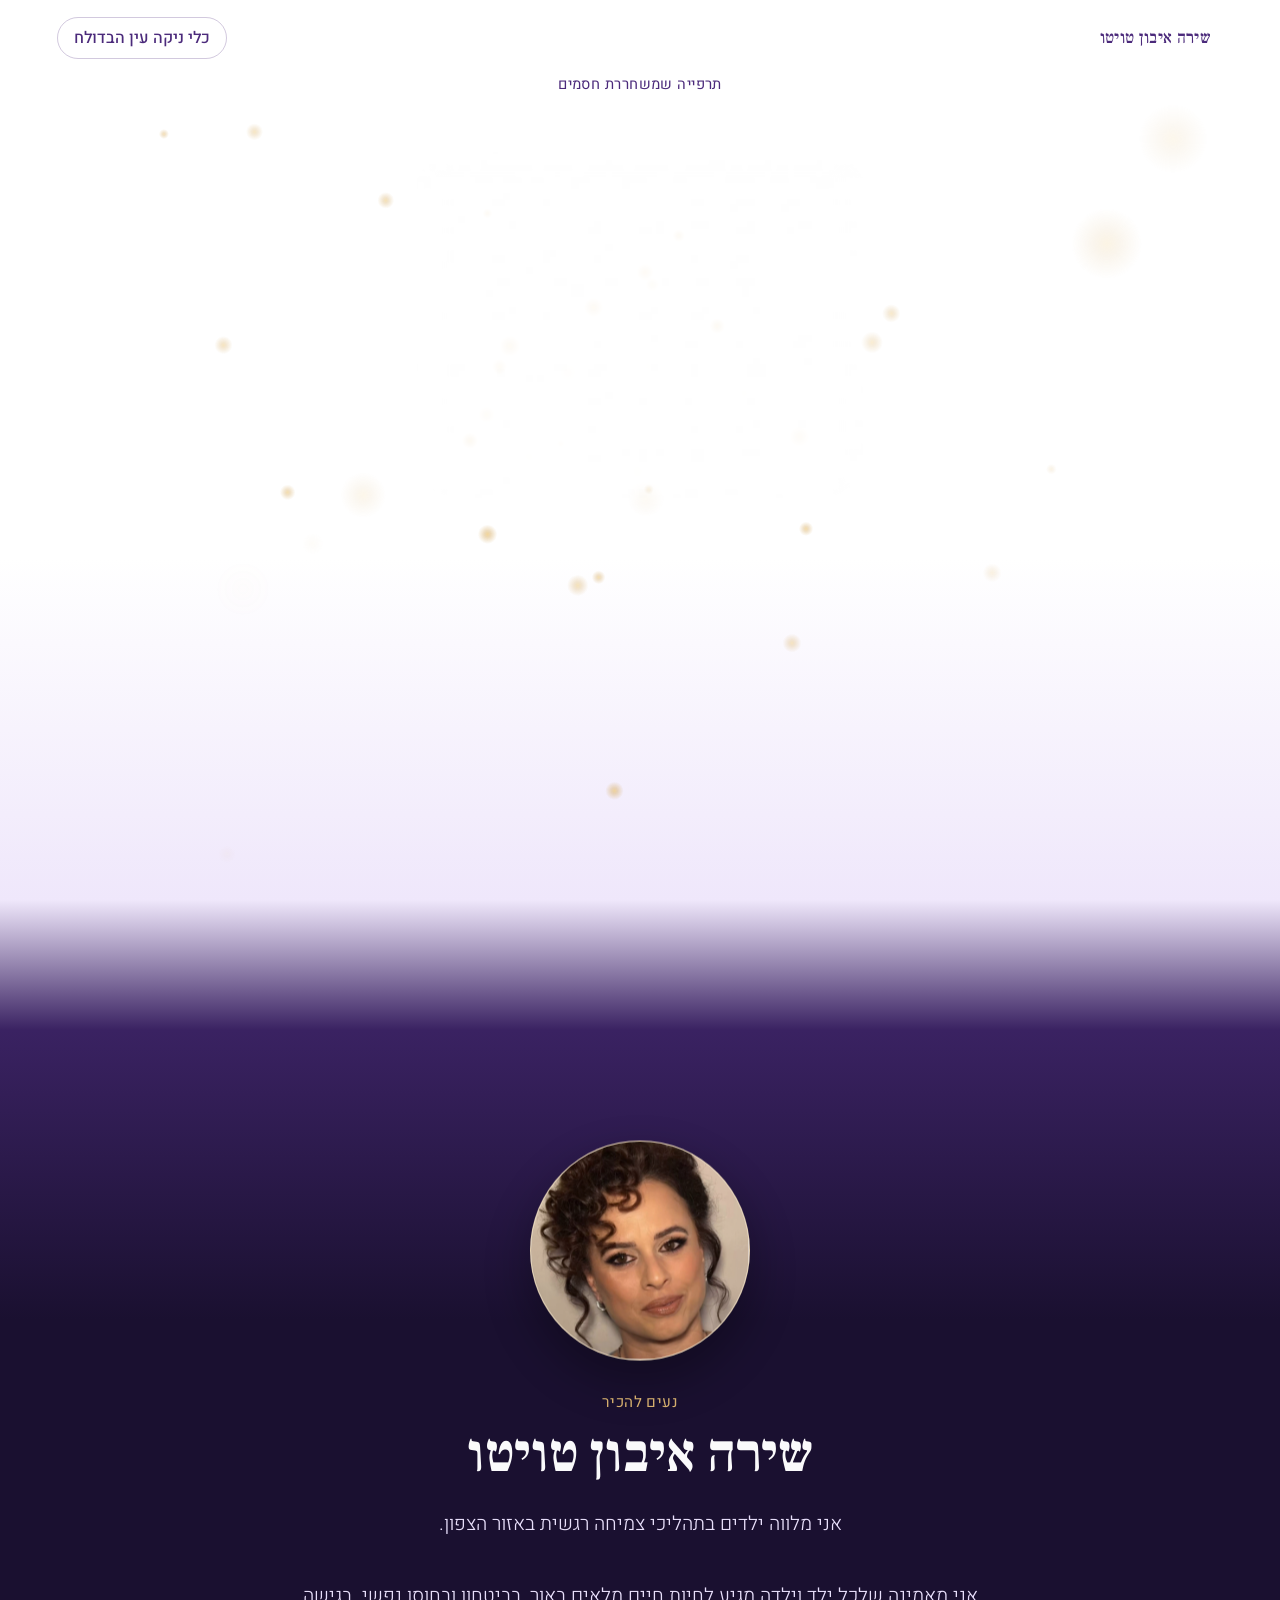
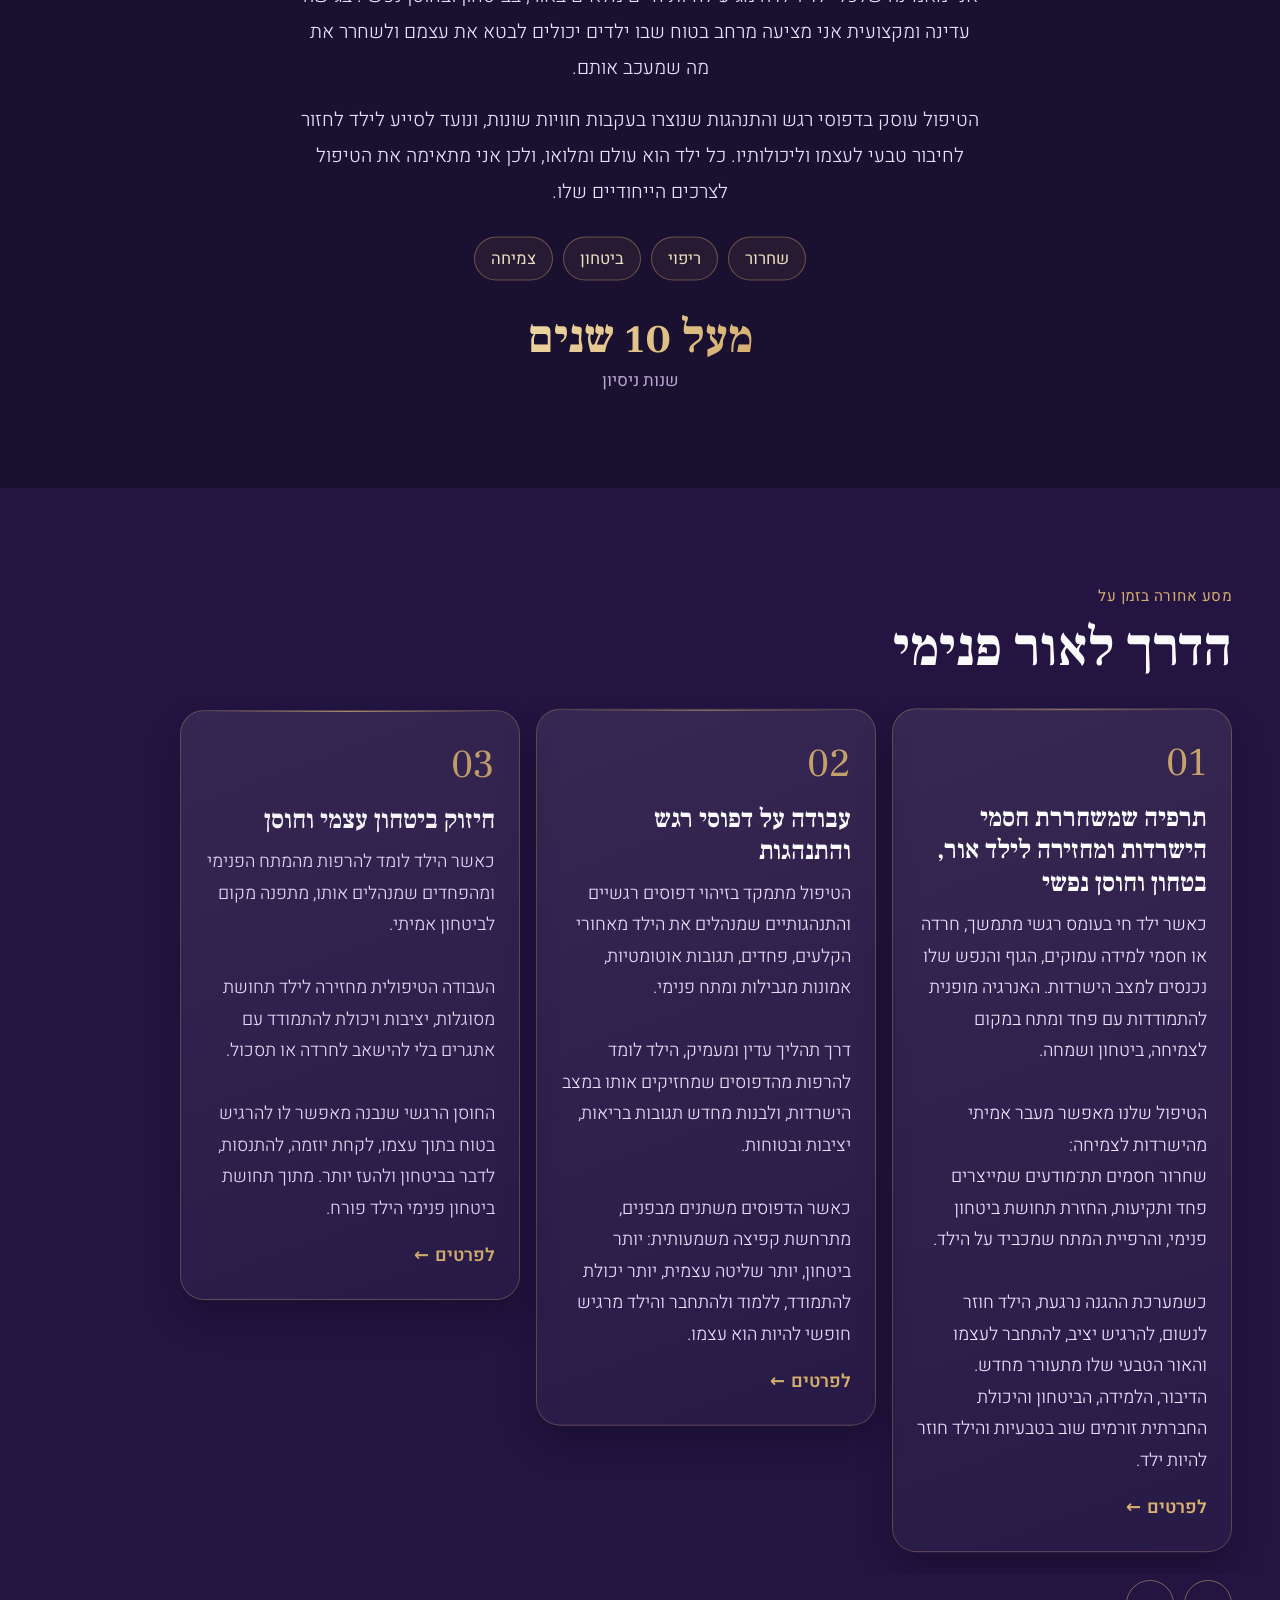
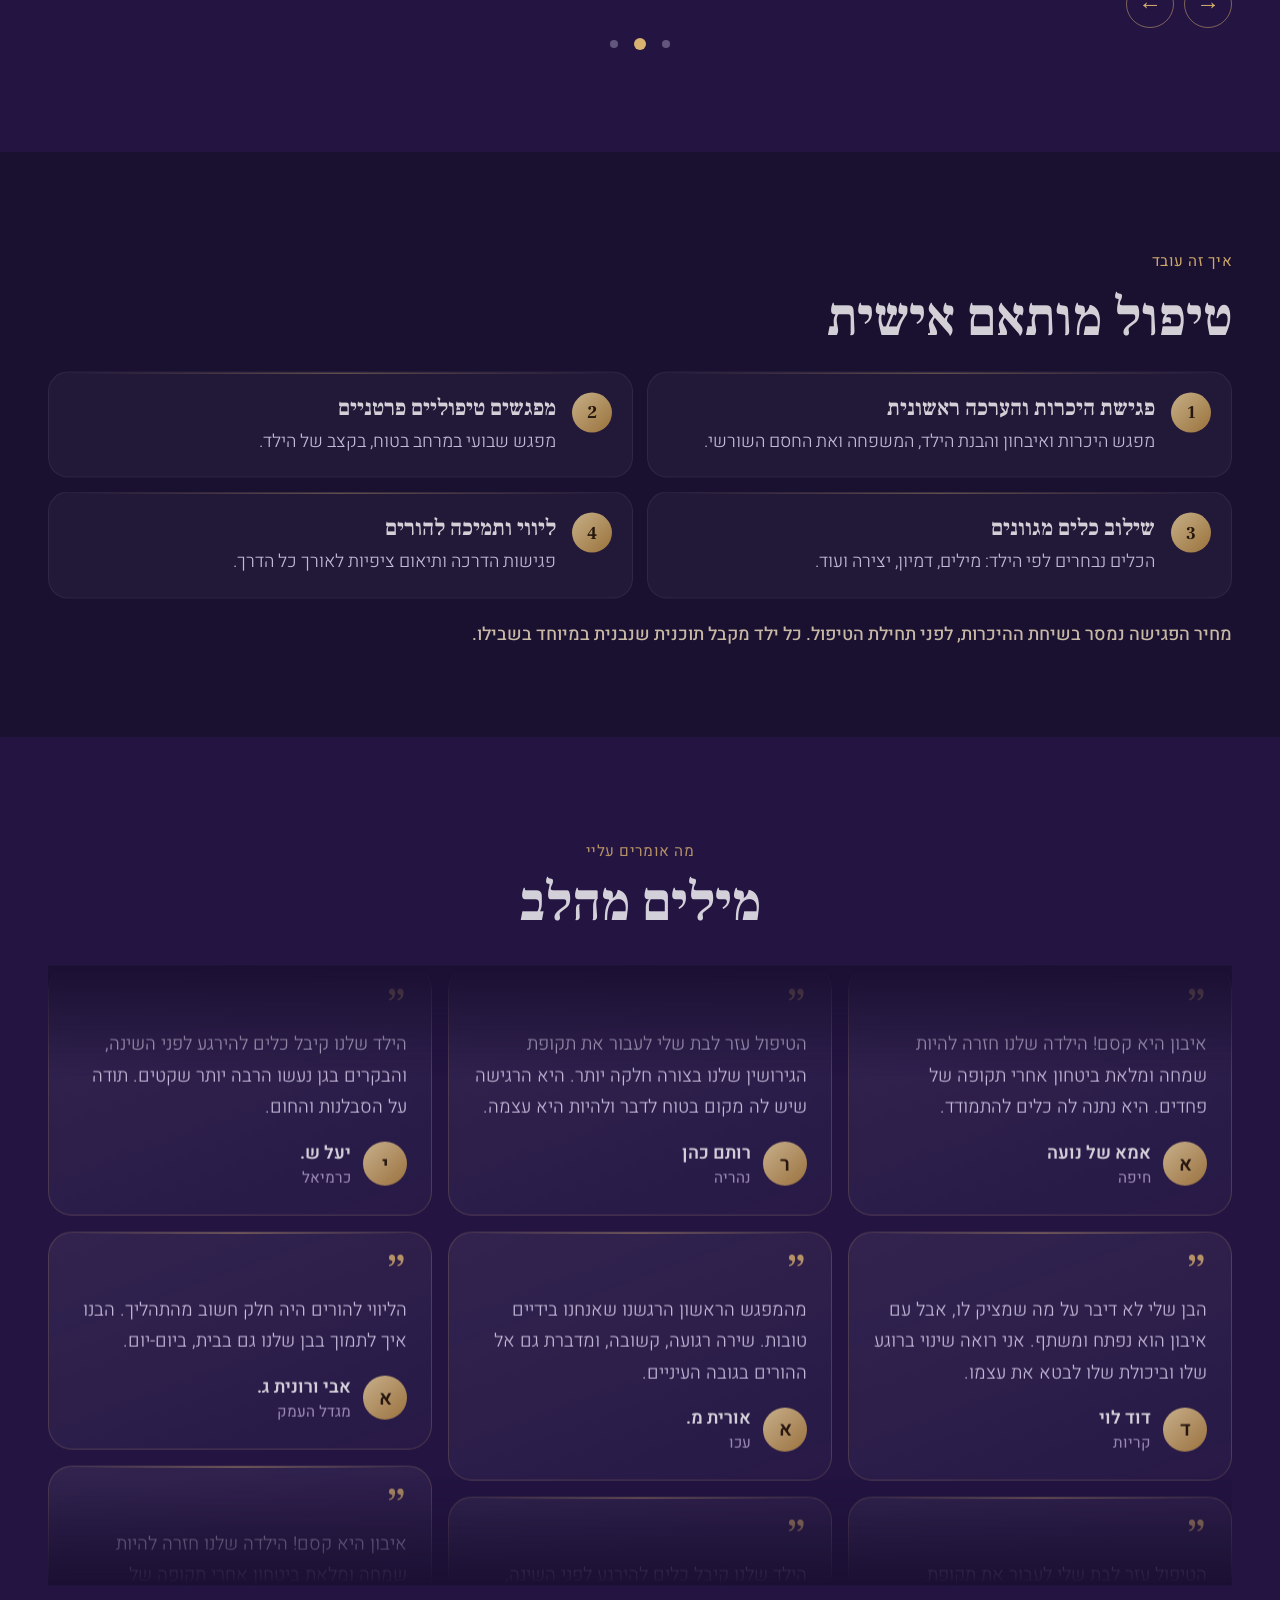
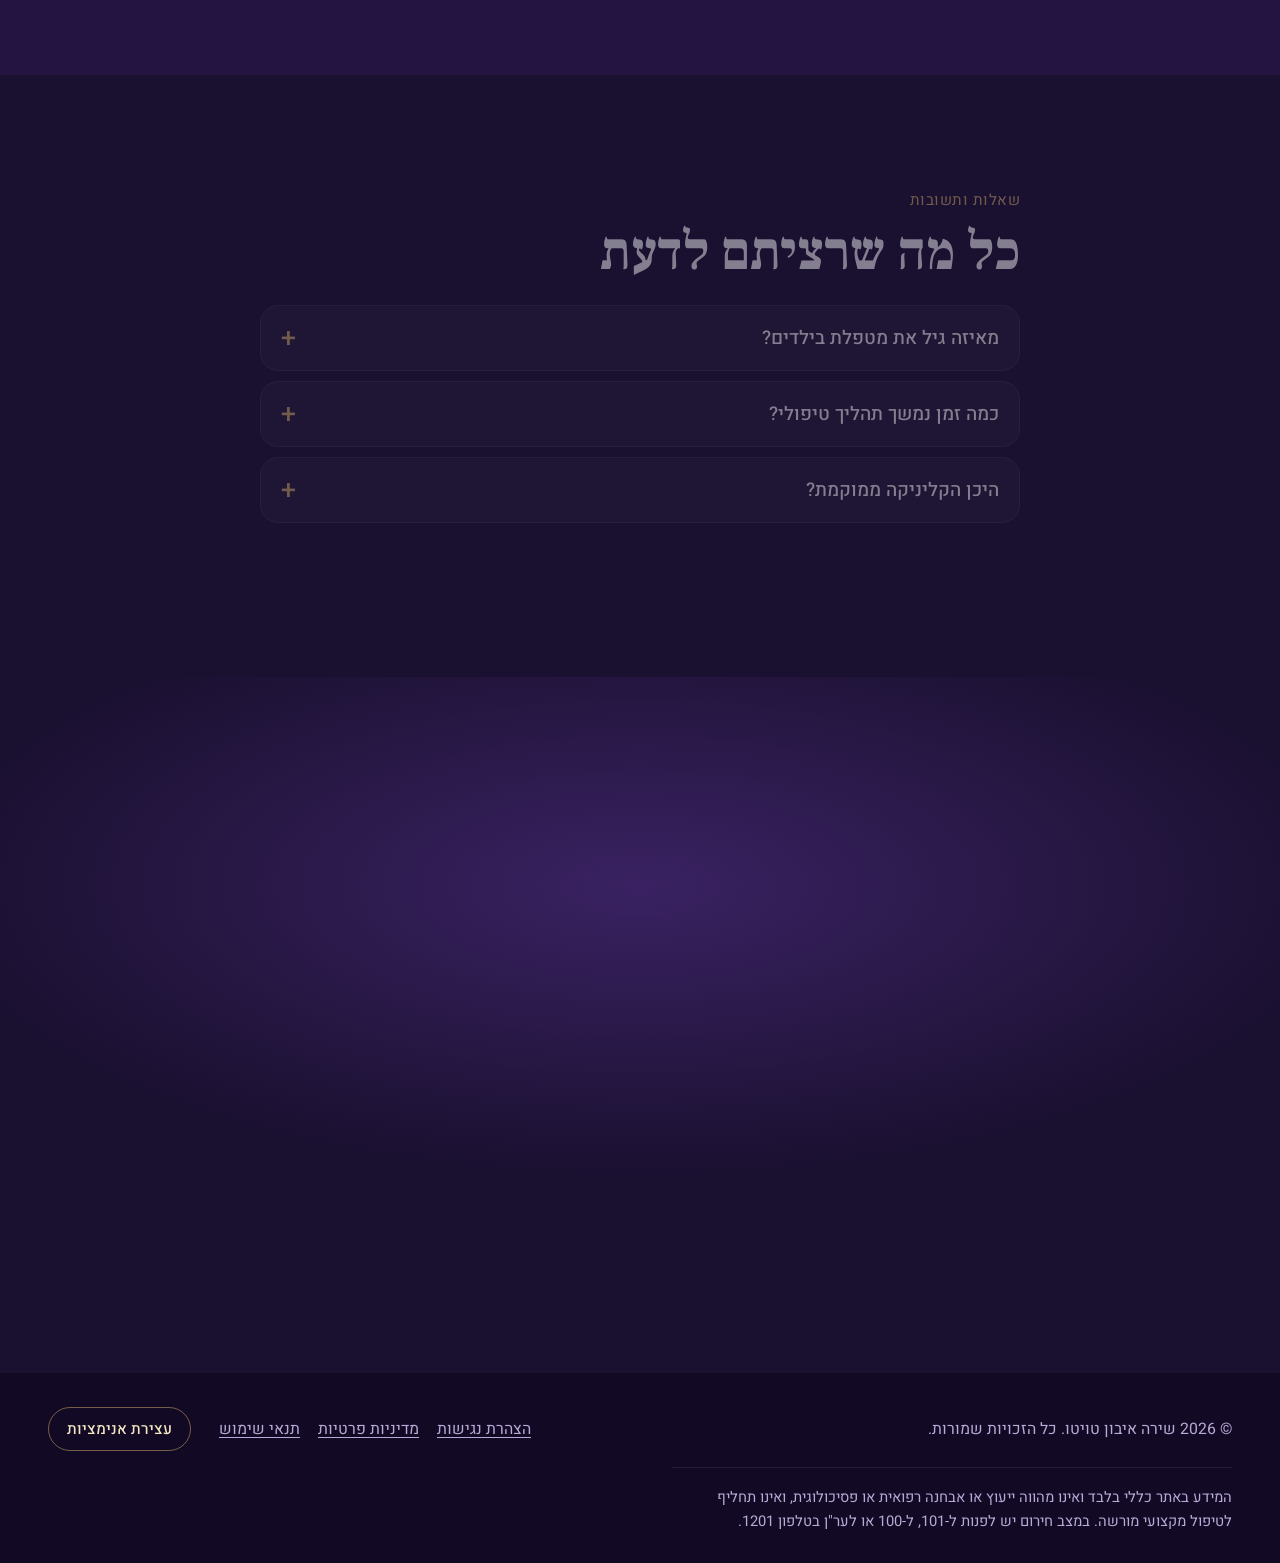
==== commit ea626ba7: "Fix display bugs: keep CMS paragraph breaks, size treatment cards by content, header fits at 320px, " ====
--- a/index.html
+++ b/index.html
@@ -32,7 +32,7 @@
 
 <header class="top" id="top">
   <span class="top__brand" data-c="header.brand">שירה איבון טויטו</span>
-  <a class="top__call" href="#hero" data-c="header.badge">כלי-ניקה עין הבדולח</a>
+  <a class="top__call" href="#about" data-c="header.badge">כלי-ניקה עין הבדולח</a>
 </header>
 
 <main id="main" tabindex="-1">
--- a/css/style.css
+++ b/css/style.css
@@ -33,7 +33,7 @@
 .top{
   position:fixed;z-index:20;top:calc(env(safe-area-inset-top) + 10px);left:50%;
   width:min(100% - 2*var(--gutter),var(--maxw));transform:translateX(-50%);
-  display:flex;justify-content:space-between;align-items:center;
+  display:flex;justify-content:space-between;align-items:center;gap:10px;
   padding:6px 8px 6px 20px;padding-inline:20px 8px;border-radius:999px;font-size:.95rem;
   background:transparent;border:1px solid transparent;
   transition:background .35s,border-color .35s,transform .4s,box-shadow .35s;
@@ -43,15 +43,19 @@
 .top.is-dark .top__brand{color:#fff}
 .top.is-dark .top__call{color:#F6E7C4;border-color:rgba(217,178,111,.5)}
 .top.is-hidden{transform:translate(-50%,-160%)}
-.top__brand{font-family:var(--f-head);font-weight:500;letter-spacing:.02em;color:var(--amethyst)}
+.top__brand{white-space:nowrap;font-family:var(--f-head);font-weight:500;letter-spacing:.02em;color:var(--amethyst)}
 .top__call{font-weight:500;color:var(--amethyst);font-size:.9rem;padding:8px 16px;border-radius:999px;border:1px solid rgba(75,42,123,.25);min-height:40px;display:inline-flex;align-items:center;transition:color .35s,border-color .35s}
 
+@media (max-width:359px){.top{padding-inline:14px 6px}.top__call{padding:8px 12px;font-size:.82rem}}
+
 /* hero */
-.hero{position:relative;height:230svh}
+.hero{position:relative}
 .hero__pin{
-  position:sticky;top:0;height:100svh;overflow:hidden;
-  display:flex;flex-direction:column;align-items:center;justify-content:center;
-  padding:0 var(--gutter);
+  /* min-height (not a fixed height) so a long headline/subline from the CMS pushes the
+     section taller instead of overlapping the crystal — content always wins over layout */
+  position:relative;min-height:100svh;
+  display:flex;flex-direction:column;align-items:center;justify-content:center;gap:4px;
+  padding:calc(env(safe-area-inset-top) + 92px) var(--gutter) calc(env(safe-area-inset-bottom) + 40px);
   background:linear-gradient(180deg,#fff 0%,#fff 62%,var(--lav) 100%);
 }
 .hero__glow{
@@ -66,12 +70,13 @@
   position:absolute;top:calc(env(safe-area-inset-top) + 74px);
   font-size:.82rem;letter-spacing:.03em;color:var(--amethyst);text-align:center;
 }
-.hero__stage{position:relative;width:min(92vw,820px,calc(50svh*1.281));aspect-ratio:720/562;flex:none;transform:translateY(-6svh)}
+.hero__stage{position:relative;width:min(78vw,560px);aspect-ratio:720/562;flex:none;margin-bottom:12px}
 .hero__logo{width:100%;height:100%;display:block;-webkit-mask-image:linear-gradient(to right,transparent,#000 13%,#000 87%,transparent),linear-gradient(to bottom,transparent,#000 13%,#000 87%,transparent);-webkit-mask-composite:source-in;mask-image:linear-gradient(to right,transparent,#000 13%,#000 87%,transparent),linear-gradient(to bottom,transparent,#000 13%,#000 87%,transparent);mask-composite:intersect}
 
 .hero__copy{
-  position:absolute;inset-inline:var(--gutter);bottom:calc(env(safe-area-inset-bottom) + 28px);
+  will-change:opacity,transform;
   display:flex;flex-direction:column;align-items:center;text-align:center;gap:14px;
+  max-width:min(92vw,640px);
   opacity:0;transform:translateY(24px);
 }
 .hero__copy h1{
@@ -89,8 +94,9 @@
 .btn:active{transform:scale(.97)}
 
 .hero__hint{
+  display:none;
   position:absolute;bottom:calc(env(safe-area-inset-bottom) + 28px);inset-inline:0;margin:auto;width:max-content;
-  display:flex;flex-direction:column;align-items:center;gap:10px;color:var(--amethyst);
+  flex-direction:column;align-items:center;gap:10px;color:var(--amethyst);
 }
 .hero__hint em{font-style:normal;font-weight:500;font-size:.95rem;letter-spacing:.03em}
 .hero__hint i{position:relative;display:block;width:26px;height:42px;border:1.5px solid rgba(75,42,123,.5);border-radius:16px}
@@ -118,7 +124,7 @@
 .wrap--center{text-align:center;display:flex;flex-direction:column;align-items:center}
 .eyebrow{font-size:.85rem;letter-spacing:.03em;color:var(--gold);margin-bottom:10px}
 .sec h2{font-family:var(--f-head);font-weight:700;font-size:clamp(1.9rem,7vw,3rem);line-height:1.15;margin-bottom:22px;color:#fff}
-.lead{font-weight:300;font-size:1.08rem;line-height:1.85;color:var(--ice);max-width:62ch;margin-bottom:16px}
+.lead{white-space:pre-line;font-weight:300;font-size:1.08rem;line-height:1.85;color:var(--ice);max-width:62ch;margin-bottom:16px}
 .prose p{font-weight:300;font-size:1.08rem;line-height:1.85;margin-bottom:14px;max-width:62ch}
 
 .sec--about{background:linear-gradient(180deg,var(--lav) 0,#3a2262 130px,var(--night) 420px);padding-top:190px}
@@ -138,7 +144,7 @@
 .railwrap{position:relative;margin-top:14px}
 .rail{
   display:flex;gap:16px;overflow-x:auto;scroll-snap-type:x mandatory;-webkit-overflow-scrolling:touch;
-  padding:8px var(--gutter) 22px;scrollbar-width:none;overscroll-behavior-x:contain;
+  align-items:flex-start;padding:8px var(--gutter) 22px;scrollbar-width:none;overscroll-behavior-x:contain;
 }
 .rail::-webkit-scrollbar{display:none}
 .card{
@@ -148,7 +154,7 @@
 }
 .card__n{display:block;font-family:var(--f-head);font-size:2.2rem;color:var(--gold);opacity:.9;margin-bottom:14px}
 .card h3{font-family:var(--f-head);font-size:1.45rem;line-height:1.25;margin-bottom:10px;color:#fff}
-.card p{font-weight:300;line-height:1.75;color:var(--ice);font-size:1rem}
+.card p{white-space:pre-line;font-weight:300;line-height:1.75;color:var(--ice);font-size:1rem}
 .railnav{display:none}
 
 .steps{list-style:none;display:grid;gap:14px;margin:8px 0 22px}
@@ -248,7 +254,7 @@
 
 @media (min-width:900px){
   :root{--gutter:48px}
-  .hero__stage{width:min(56vw,860px,calc(52svh*1.281));transform:translateY(-9svh)}
+  .hero__stage{width:min(40vw,620px);margin-bottom:18px}
   .hero__copy p{font-size:1.15rem}
   .wa-fab{inset-inline-start:28px;bottom:28px}
   .sec{padding:96px 0}
@@ -279,7 +285,7 @@
   .foot__disc{grid-area:disc;max-width:none;padding-top:18px;border-top:1px solid rgba(255,255,255,.08);font-size:.85rem}
 }
 @media (prefers-reduced-motion:reduce){
-  .hero{height:100svh}
+  .hero{min-height:100svh}
   .hero__copy{opacity:1;transform:none}
   .hero__glow{opacity:1}
   .hero__hint b{animation:none}
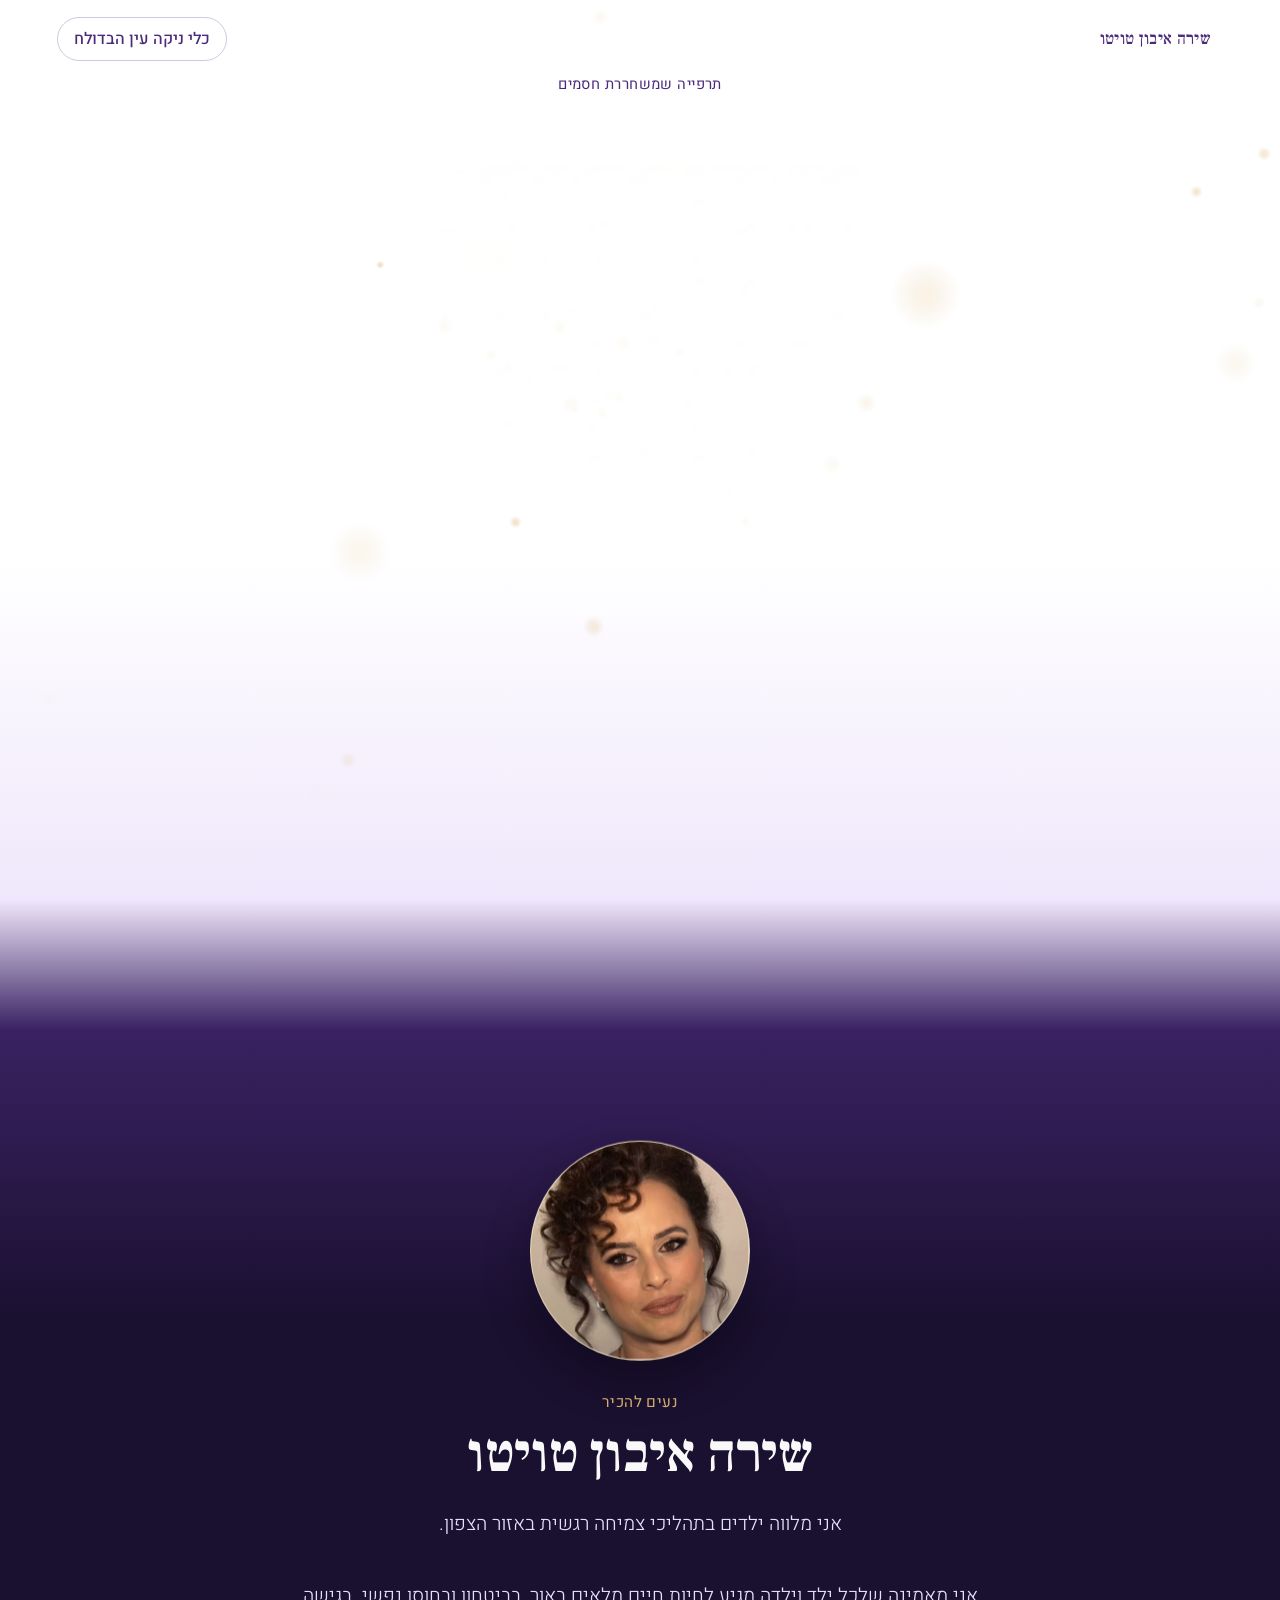
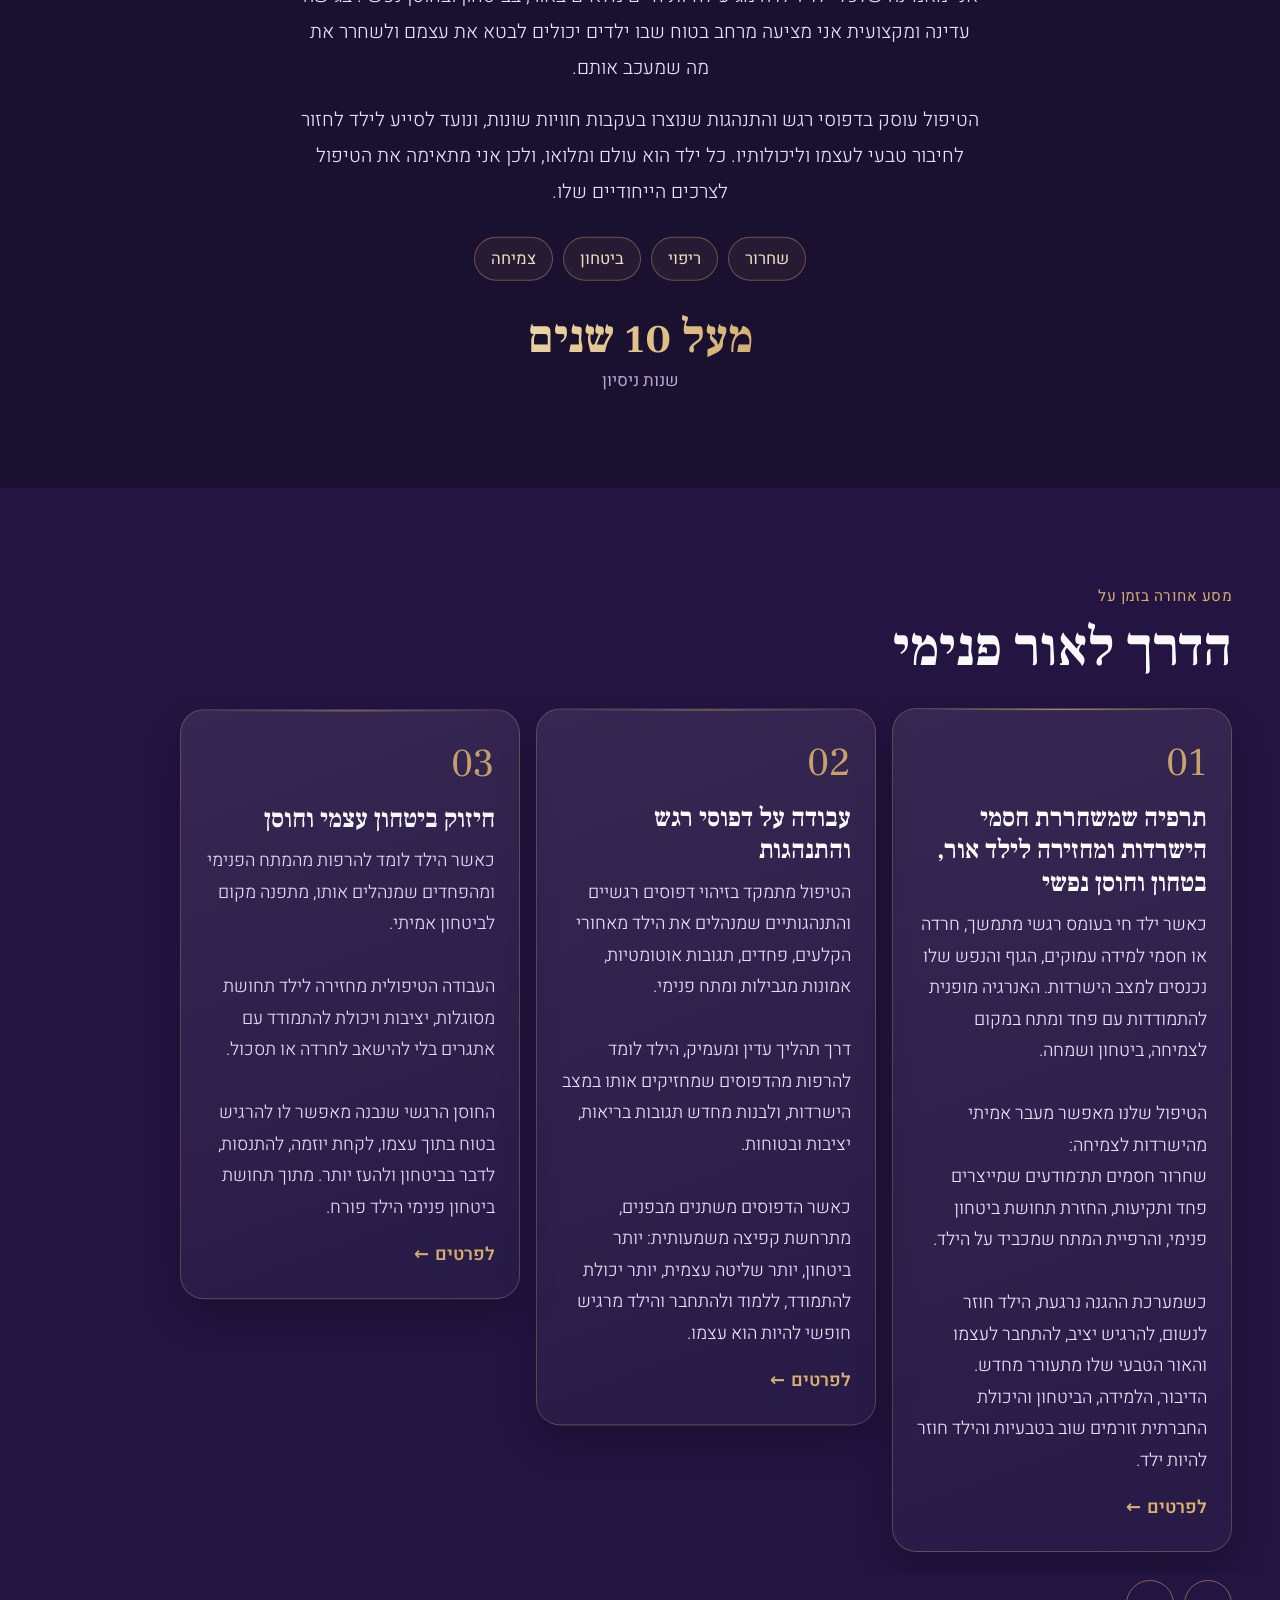
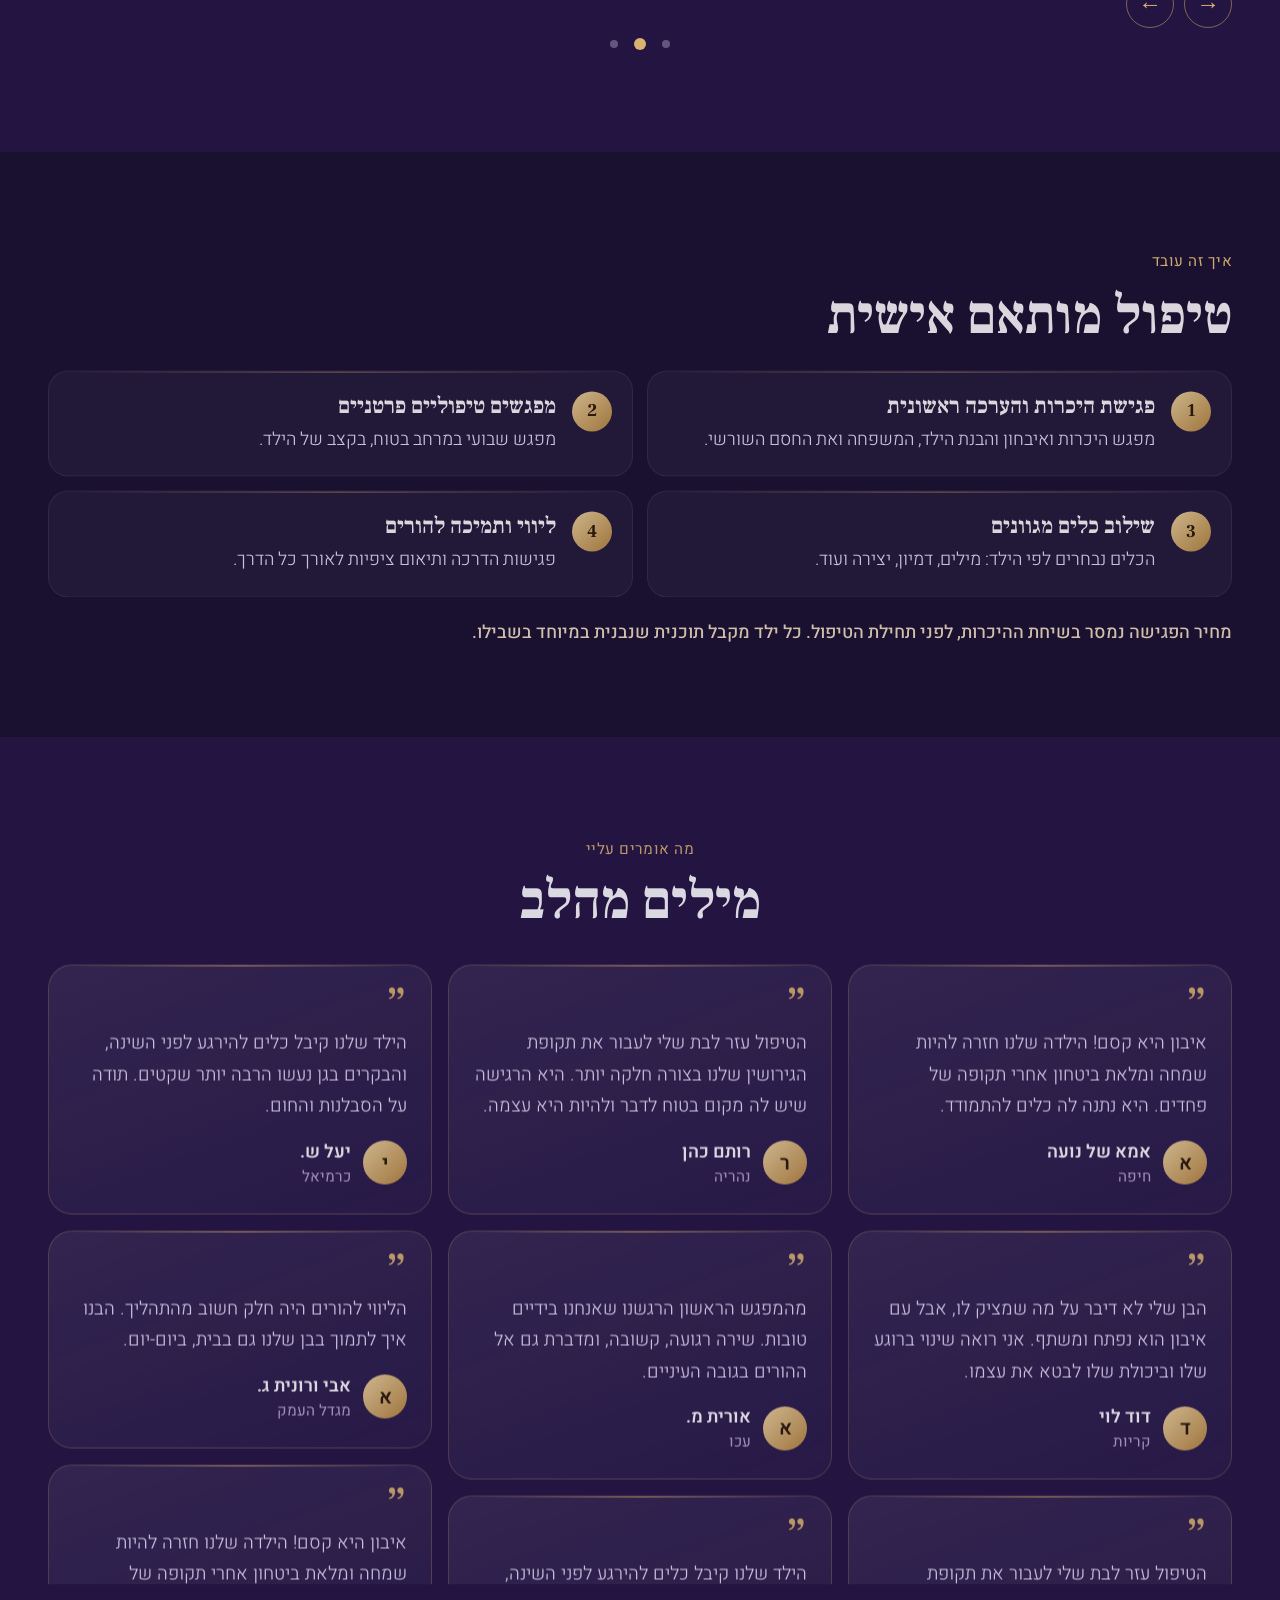
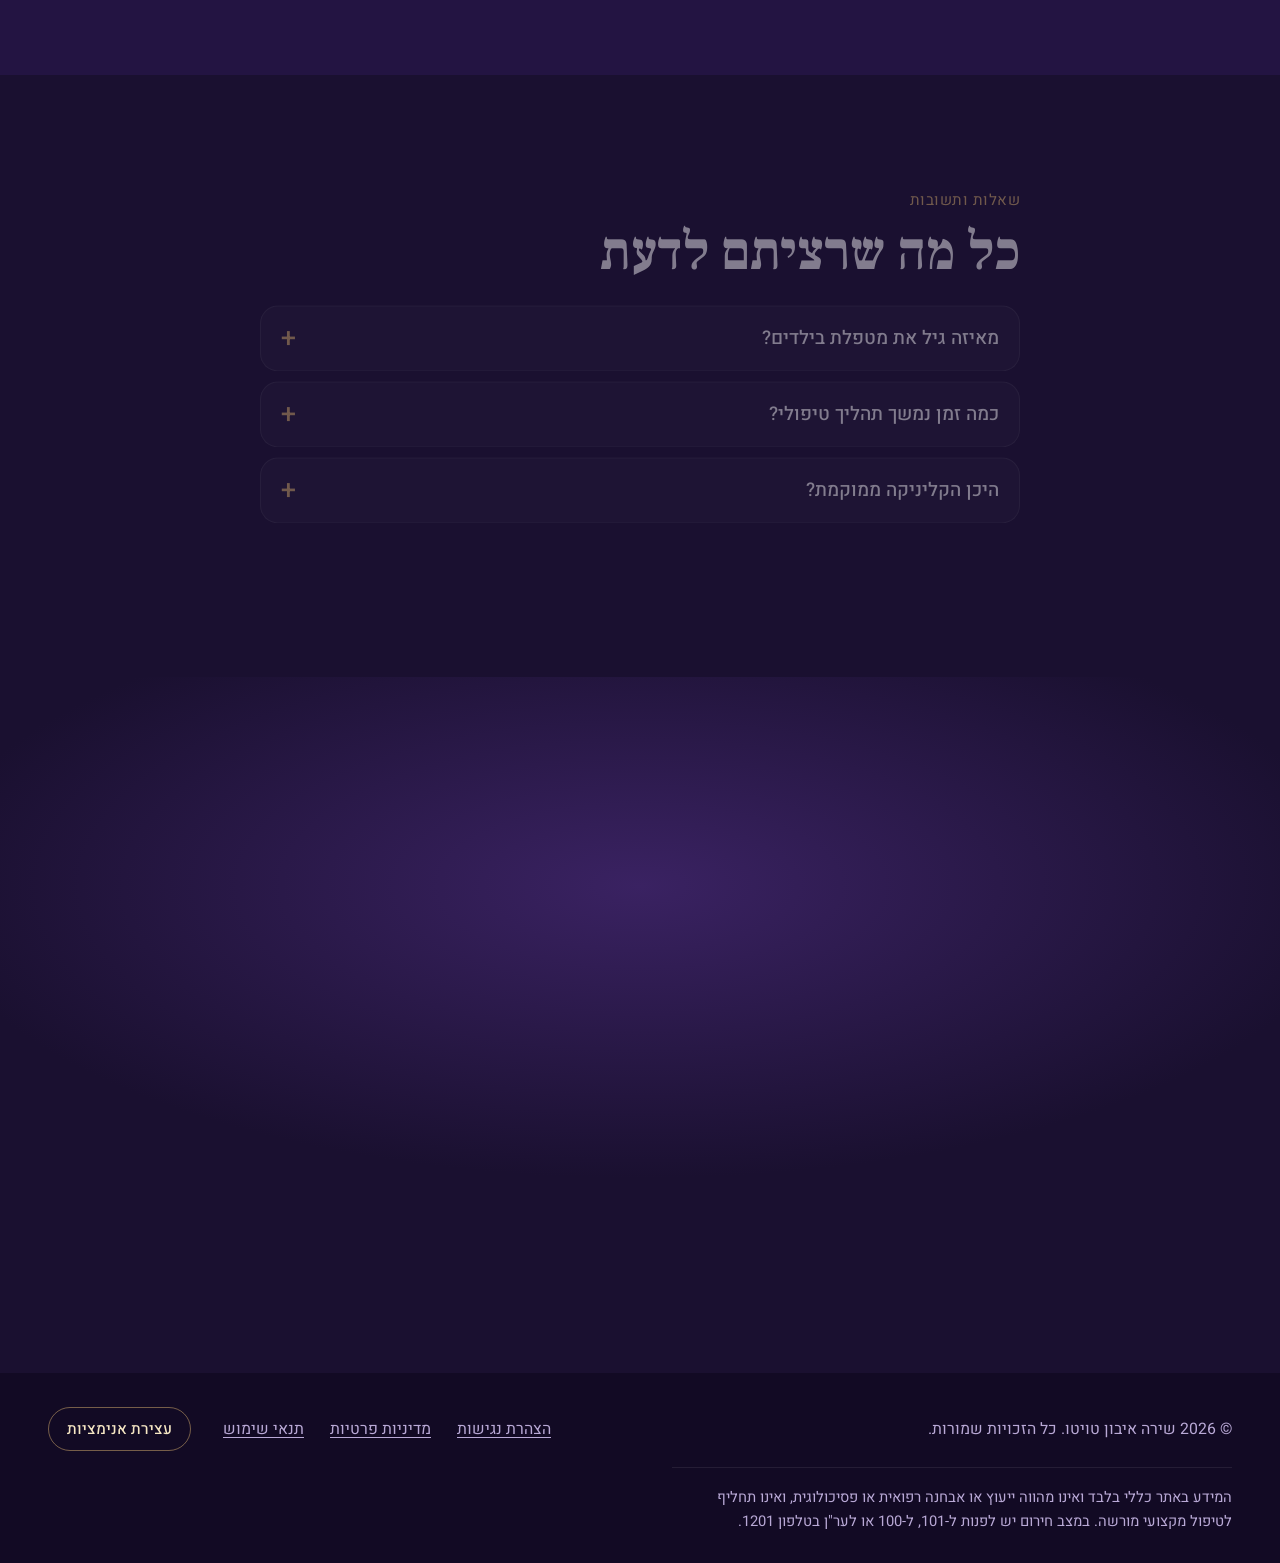
==== commit 77b1b7df: "Meta: description, canonical, theme-color and viewport-fit on legal pages; twitter tags and og:image" ====
--- a/index.html
+++ b/index.html
@@ -14,7 +14,11 @@
 <meta property="og:image" content="https://nhftk154.github.io/shira-toyto-site/assets/og-image.jpg">
 <meta property="og:image:width" content="1200">
 <meta property="og:image:height" content="630">
+<meta property="og:image:alt" content="שירה איבון טויטו, תרפיה רגשית לילדים בצפון">
 <meta name="twitter:card" content="summary_large_image">
+<meta name="twitter:title" content="שירה איבון טויטו · תרפיה רגשית לילדים בצפון">
+<meta name="twitter:description" content="מלווה ילדים בדרך לביטחון ולשמחה. טיפול עדין ומעמיק לילדים באזור הצפון.">
+<meta name="twitter:image" content="https://nhftk154.github.io/shira-toyto-site/assets/og-image.jpg">
 <link rel="canonical" href="https://nhftk154.github.io/shira-toyto-site/">
 <link rel="icon" type="image/png" href="assets/favicon.png">
 <link rel="preload" as="font" type="font/woff2" href="assets/fonts/Heebo-var-hebrew.woff2" crossorigin>
--- a/css/style.css
+++ b/css/style.css
@@ -13,7 +13,7 @@
   --maxw:1080px;
 }
 *{box-sizing:border-box;margin:0;padding:0}
-html{-webkit-text-size-adjust:100%}
+html{-webkit-text-size-adjust:100%;-webkit-tap-highlight-color:transparent}
 html.lenis,html.lenis body{height:auto}
 .lenis.lenis-smooth{scroll-behavior:auto}
 body{
@@ -21,6 +21,9 @@
   overflow-x:hidden;-webkit-font-smoothing:antialiased;
 }
 a{color:inherit;text-decoration:none}
+a,button,summary{touch-action:manipulation}
+button,.btn,.top__call,.card__cta,.qa summary{-webkit-user-select:none;user-select:none;-webkit-touch-callout:none}
+.card__cta:active,.qa summary:active{opacity:.75}
 .skip{position:absolute;inset-inline-start:8px;top:-60px;background:var(--amethyst);color:#fff;padding:10px 14px;border-radius:8px;z-index:100}
 .skip:focus{top:8px}
 :focus-visible{outline:3px solid var(--amethyst-2);outline-offset:3px;border-radius:6px}
@@ -38,13 +41,13 @@
   background:transparent;border:1px solid transparent;
   transition:background .35s,border-color .35s,transform .4s,box-shadow .35s;
 }
-.top.is-stuck{background:rgba(250,247,255,.8);-webkit-backdrop-filter:blur(14px);backdrop-filter:blur(14px);border-color:rgba(75,42,123,.12);box-shadow:0 8px 30px rgba(26,16,48,.12)}
+.top.is-stuck{background:rgba(250,247,255,.8);-webkit-backdrop-filter:blur(10px);backdrop-filter:blur(10px);border-color:rgba(75,42,123,.12);box-shadow:0 8px 30px rgba(26,16,48,.12)}
 .top.is-dark{background:rgba(26,16,48,.66);border-color:rgba(217,178,111,.28)}
 .top.is-dark .top__brand{color:#fff}
 .top.is-dark .top__call{color:#F6E7C4;border-color:rgba(217,178,111,.5)}
 .top.is-hidden{transform:translate(-50%,-160%)}
 .top__brand{white-space:nowrap;font-family:var(--f-head);font-weight:500;letter-spacing:.02em;color:var(--amethyst)}
-.top__call{font-weight:500;color:var(--amethyst);font-size:.9rem;padding:8px 16px;border-radius:999px;border:1px solid rgba(75,42,123,.25);min-height:40px;display:inline-flex;align-items:center;transition:color .35s,border-color .35s}
+.top__call{font-weight:500;color:var(--amethyst);font-size:.9rem;padding:8px 16px;border-radius:999px;border:1px solid rgba(75,42,123,.25);min-height:44px;display:inline-flex;align-items:center;transition:color .35s,border-color .35s}
 
 @media (max-width:359px){.top{padding-inline:14px 6px}.top__call{padding:8px 12px;font-size:.82rem}}
 
@@ -74,7 +77,6 @@
 .hero__logo{width:100%;height:100%;display:block;-webkit-mask-image:linear-gradient(to right,transparent,#000 13%,#000 87%,transparent),linear-gradient(to bottom,transparent,#000 13%,#000 87%,transparent);-webkit-mask-composite:source-in;mask-image:linear-gradient(to right,transparent,#000 13%,#000 87%,transparent),linear-gradient(to bottom,transparent,#000 13%,#000 87%,transparent);mask-composite:intersect}
 
 .hero__copy{
-  will-change:opacity,transform;
   display:flex;flex-direction:column;align-items:center;text-align:center;gap:14px;
   max-width:min(92vw,640px);
   opacity:0;transform:translateY(24px);
@@ -184,7 +186,7 @@
 .t-col-inner{display:flex;flex-direction:column;will-change:transform;animation:t-down var(--dur,40s) linear infinite}
 .t-col-inner.dir-up{animation-name:t-up}
 .t-col-inner.dir-static{animation:none}
-.t-col:hover .t-col-inner{animation-play-state:paused}
+@media (hover:hover){.t-col:hover .t-col-inner{animation-play-state:paused}}
 @keyframes t-down{from{transform:translateY(0)}to{transform:translateY(-50%)}}
 @keyframes t-up{from{transform:translateY(-50%)}to{transform:translateY(0)}}
 .t-card{
@@ -213,7 +215,7 @@
 
 /* contact card */
 .sec--contact .wrap{position:relative;z-index:1}
-.cbox{display:grid;grid-template-columns:1fr;border-radius:28px;overflow:hidden;background:linear-gradient(160deg,rgba(255,255,255,.09),rgba(255,255,255,.03));border:1px solid rgba(217,178,111,.28);box-shadow:0 24px 60px rgba(0,0,0,.35);-webkit-backdrop-filter:blur(6px);backdrop-filter:blur(6px)}
+.cbox{display:grid;grid-template-columns:1fr;border-radius:28px;overflow:hidden;background:linear-gradient(160deg,rgba(255,255,255,.09),rgba(255,255,255,.03));border:1px solid rgba(217,178,111,.28);box-shadow:0 24px 60px rgba(0,0,0,.35)}
 .cbox__info{padding:34px 24px 30px;text-align:start;display:flex;flex-direction:column;align-items:flex-start}
 .cbox__info h2{margin-bottom:16px}
 .cbox__info .lead{max-width:46ch}
@@ -225,6 +227,7 @@
 .btn--ghost-light span[data-phone-text]{direction:ltr}
 .cbox__map{position:relative;min-height:320px;background:#0d0719}
 .cbox__map iframe{position:absolute;inset:0;width:100%;height:100%;border:0}
+@media (hover:none){.cbox__map:not(.is-active) iframe{pointer-events:none}}
 .cbox.no-map{max-width:640px;margin-inline:auto}
 
 .foot{
@@ -233,6 +236,7 @@
 }
 .foot nav{display:flex;gap:18px}
 .foot a{text-decoration:underline;text-underline-offset:3px}
+.foot nav a{display:inline-flex;align-items:center;min-height:44px;padding-inline:4px}
 
 @@MEDIA@@
 /* treatment card CTA */
@@ -249,7 +253,7 @@
 .vid--square video,.vid--square iframe,.vid--square .vid__play{aspect-ratio:1/1}
 .vid__play{position:relative;padding:0;background:none;cursor:pointer;overflow:hidden}
 .vid__play img{width:100%;height:100%;object-fit:cover;display:block}
-.vid__icon{position:absolute;inset:0;margin:auto;width:64px;height:64px;border-radius:50%;display:grid;place-items:center;background:rgba(26,16,48,.72);color:var(--gold);font-size:1.4rem;padding-inline-start:4px;backdrop-filter:blur(4px)}
+.vid__icon{position:absolute;inset:0;margin:auto;width:64px;height:64px;border-radius:50%;display:grid;place-items:center;background:rgba(26,16,48,.72);color:var(--gold);font-size:1.4rem;padding-inline-start:4px}
 .vid figcaption{padding:12px 16px;color:var(--mute);font-size:.92rem}
 
 @media (min-width:900px){
@@ -320,8 +324,8 @@
 /* treatments rail dots */
 .raildots{display:flex;justify-content:center;gap:2px;margin-top:4px}
 .raildot{position:relative;width:24px;height:24px;border:0;background:none;padding:0;cursor:pointer}
-.raildot::before{content:"";position:absolute;inset:8px;border-radius:50%;background:rgba(237,228,255,.32);transition:inset .25s,background .25s}
-.raildot.is-on::before{inset:6px;background:var(--gold)}
+.raildot::before{content:"";position:absolute;inset:6px;border-radius:50%;background:rgba(237,228,255,.32);transform:scale(.667);transition:transform .25s,background .25s}
+.raildot.is-on::before{transform:none;background:var(--gold)}
 
 /* credentials */
 .cred{list-style:none;display:grid;gap:12px;margin-top:8px}
@@ -343,7 +347,7 @@
   content:"";position:absolute;inset-block-start:-50px;inset-inline-end:-50px;width:150px;height:150px;pointer-events:none;
   background:radial-gradient(circle,rgba(217,178,111,.2),transparent 65%);opacity:0;transition:opacity .6s ease;
 }
-.card,.step,.t-card{top:0;transition:top .45s cubic-bezier(.2,.7,.2,1),border-color .45s,box-shadow .45s}
+.card,.step,.t-card{transition:translate .45s cubic-bezier(.2,.7,.2,1),border-color .45s,box-shadow .45s}
 
 .btn{position:relative;overflow:hidden;isolation:isolate;transition:translate .25s,transform .25s,box-shadow .3s,background .3s,border-color .3s,color .3s}
 .btn--gold::after{
@@ -353,19 +357,21 @@
 }
 
 @media (hover:hover){
-  .card:hover,.step:hover{top:-3px;border-color:rgba(217,178,111,.5);box-shadow:0 22px 46px rgba(0,0,0,.32),0 0 0 1px rgba(217,178,111,.08)}
+  .card:hover,.step:hover{translate:0 -3px;border-color:rgba(217,178,111,.5);box-shadow:0 22px 46px rgba(0,0,0,.32),0 0 0 1px rgba(217,178,111,.08)}
   .card:hover::after,.step:hover::after{opacity:1}
   .btn--gold:hover{translate:0 -1px;box-shadow:0 12px 30px rgba(185,138,62,.45)}
   .btn--gold:hover::after{transform:translateX(130%);transition:transform .9s ease}
   .btn--ghost:hover{border-color:rgba(75,42,123,.6);background:rgba(255,255,255,.8)}
   .btn--ghost-light:hover{border-color:rgba(217,178,111,.7);background:rgba(217,178,111,.1);color:#fff}
-  .card__cta{transition:letter-spacing .3s,color .3s}
-  .card:hover .card__cta{color:#F1D79E;letter-spacing:.02em}
+  .card__cta{transition:color .3s}
+  .card__cta::after{transition:translate .3s}
+  .card:hover .card__cta{color:#F1D79E}
+  .card:hover .card__cta::after{translate:-4px 0}
 }
 .btn:active{transform:scale(.97)}
 @media (prefers-reduced-motion:reduce){
   .card,.step,.t-card,.btn{transition:none}
-  .card:hover,.step:hover{top:0}
+  .card:hover,.step:hover{translate:none}
   .btn--gold:hover{translate:none}
   .btn--gold::after{display:none}
 }
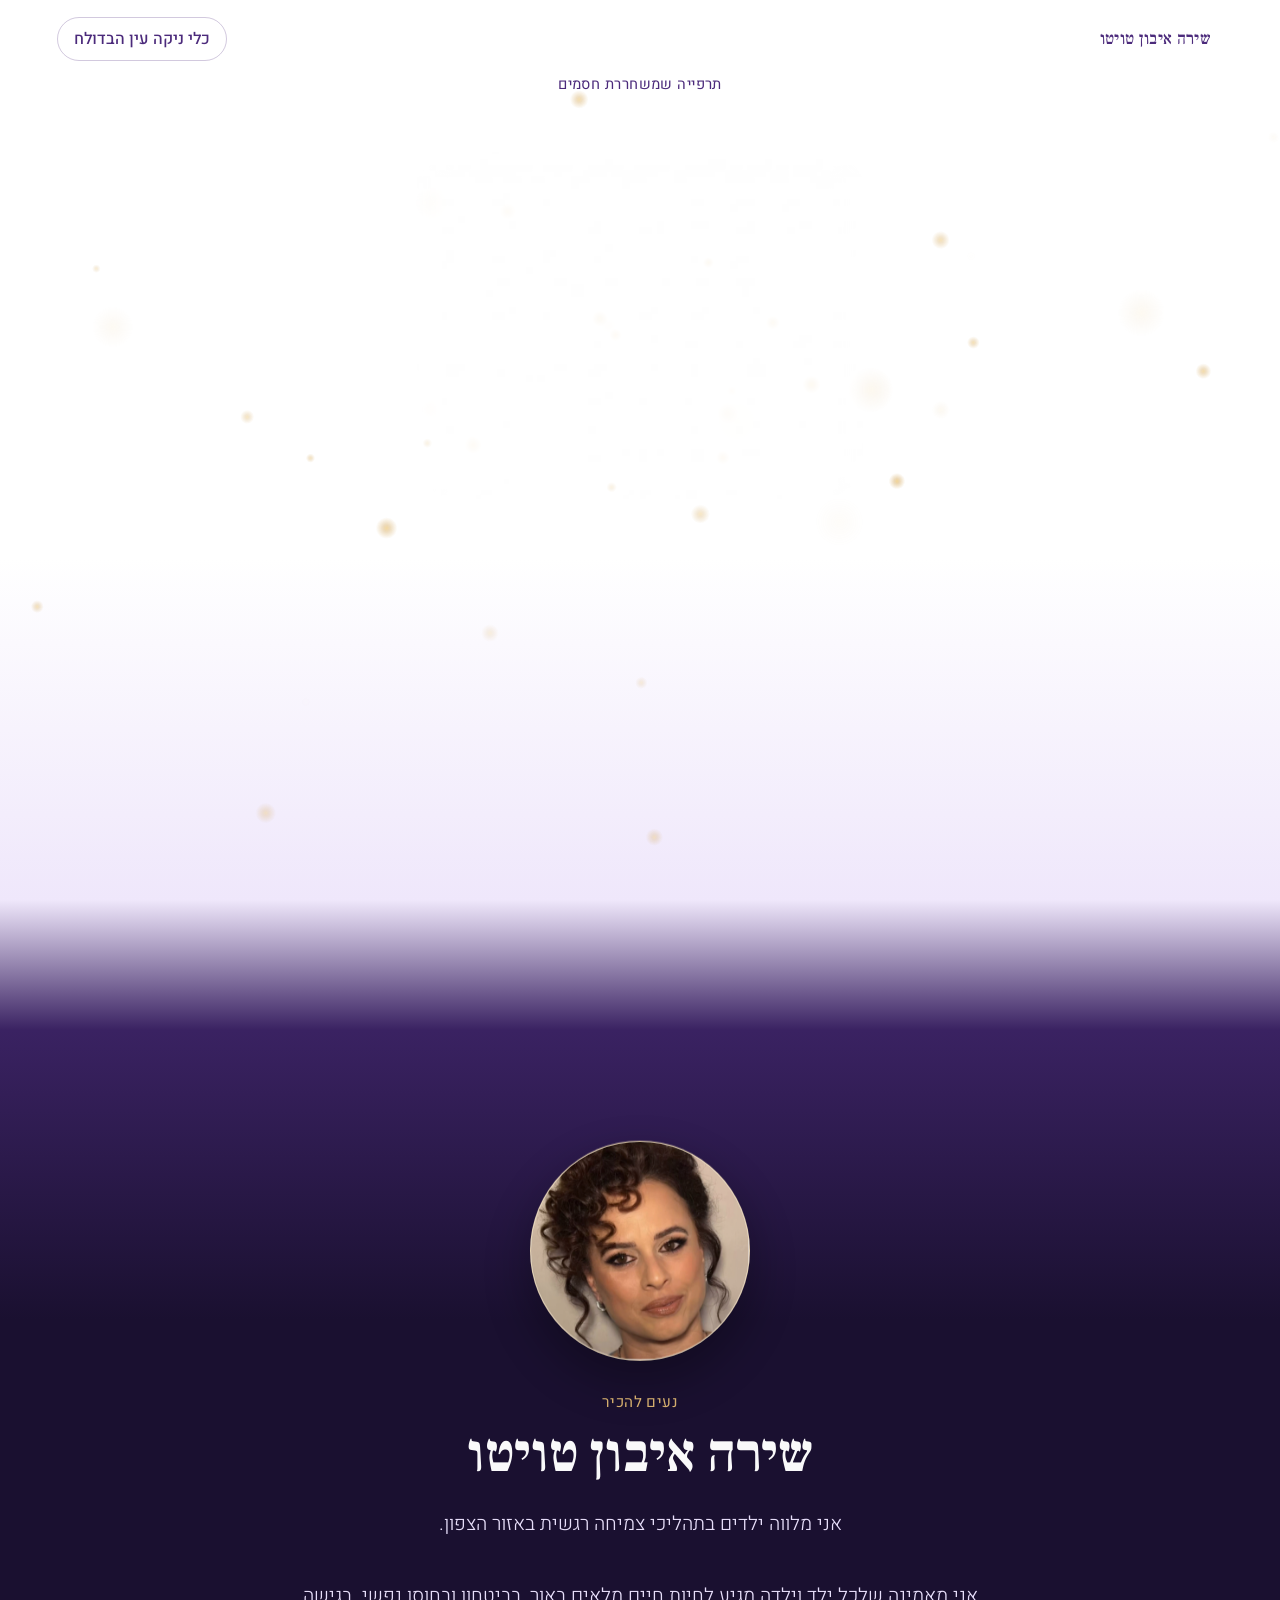
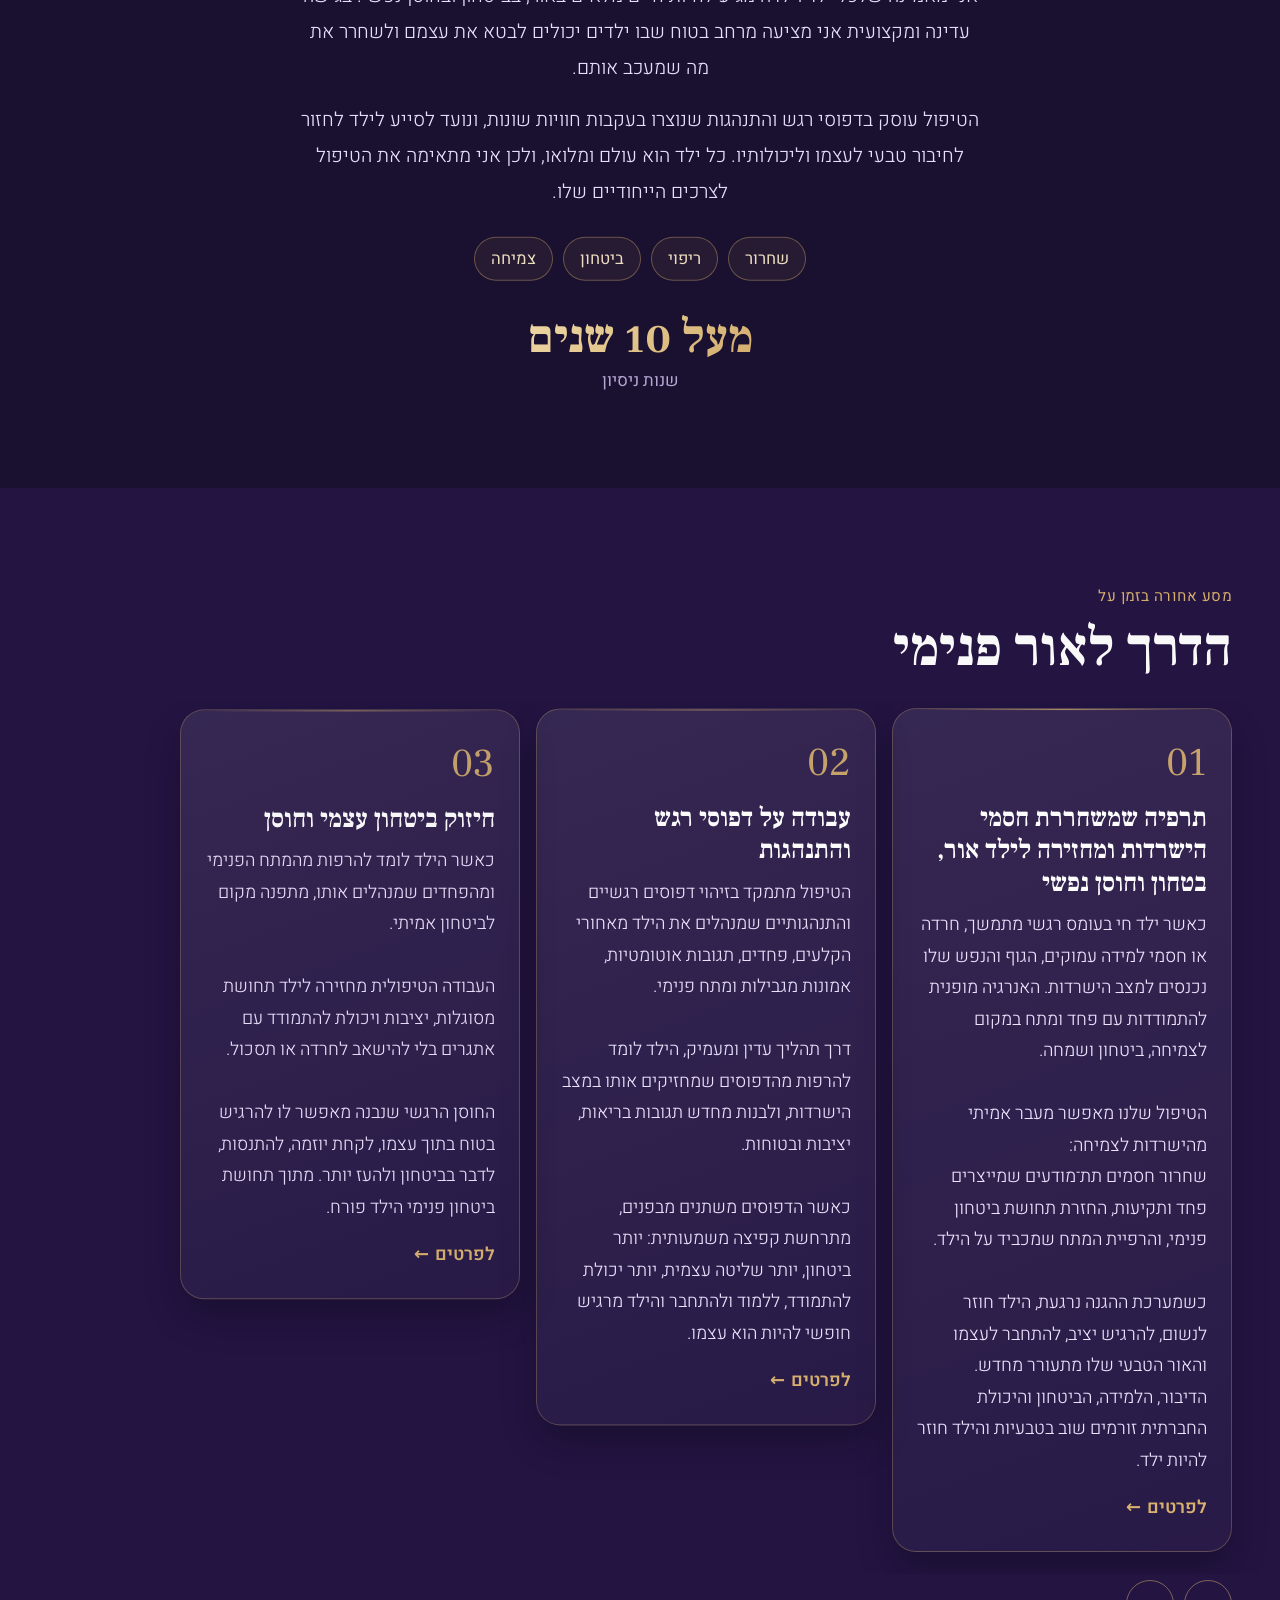
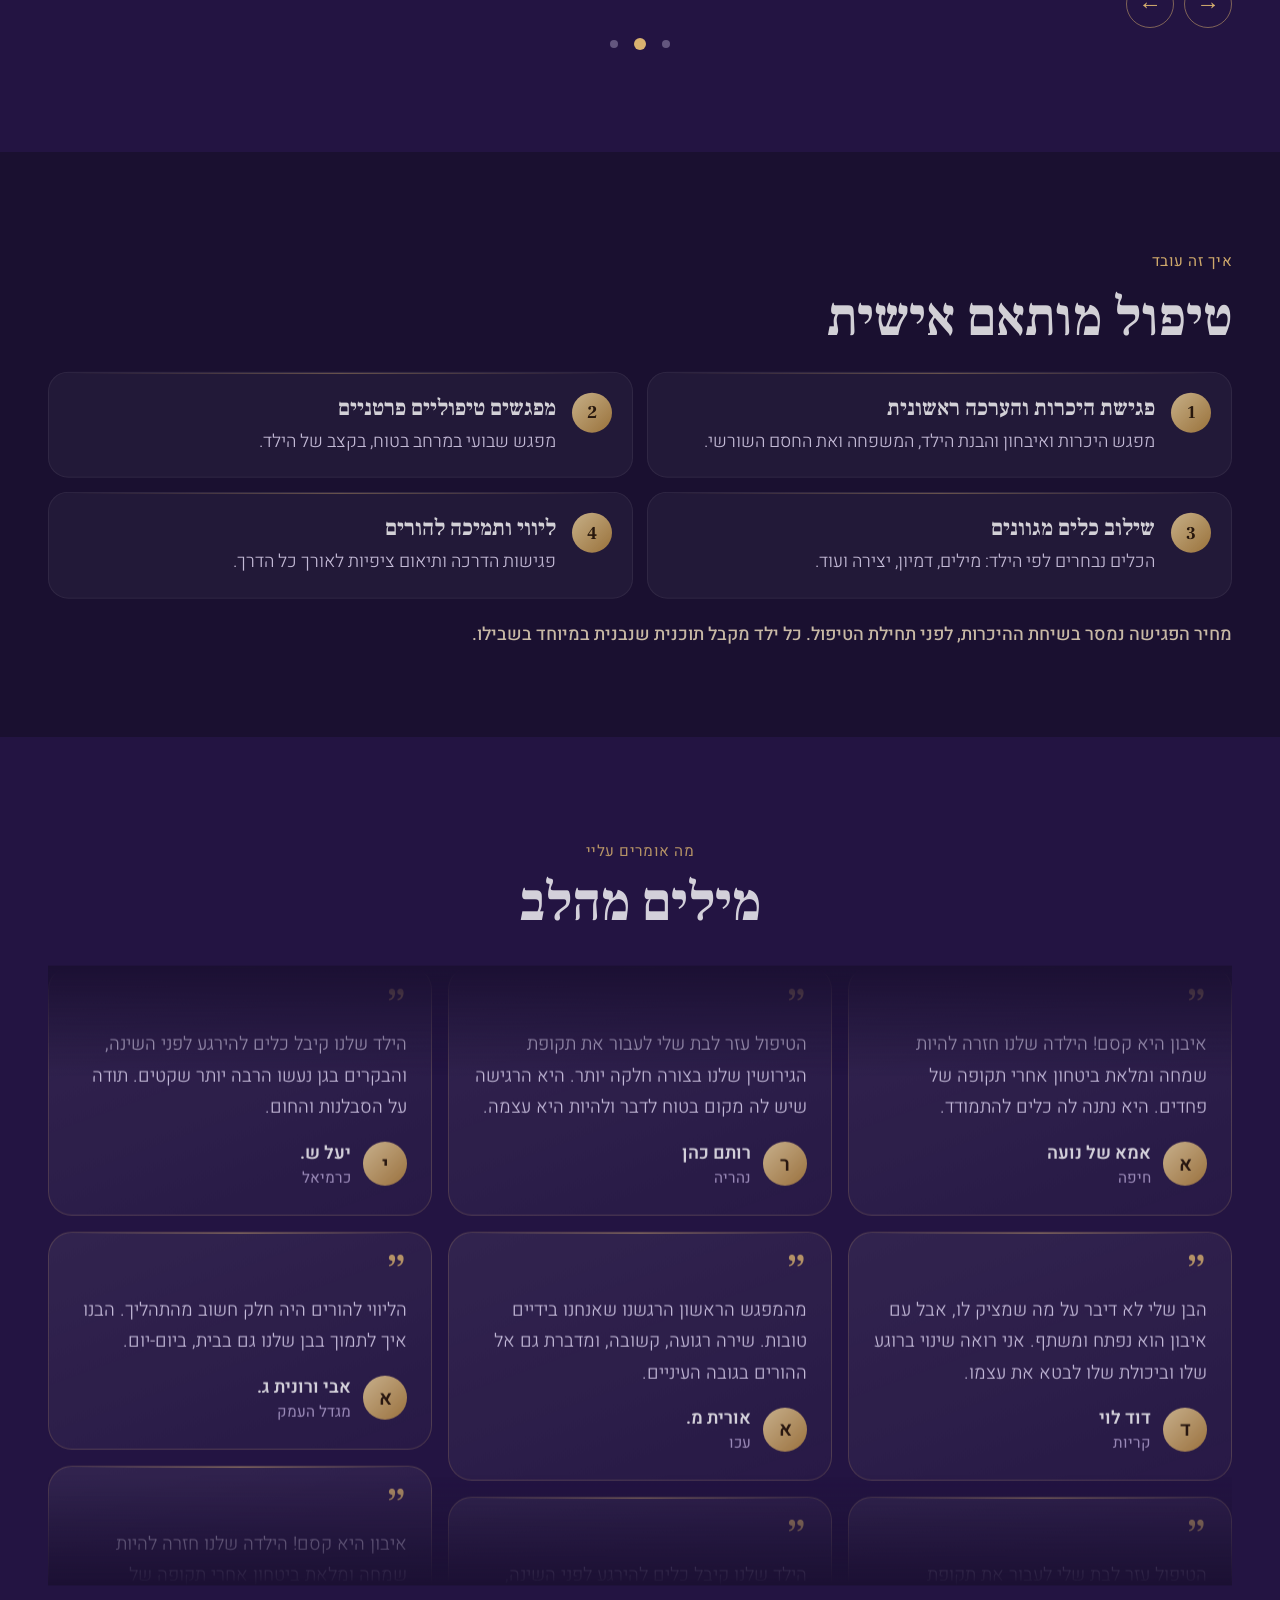
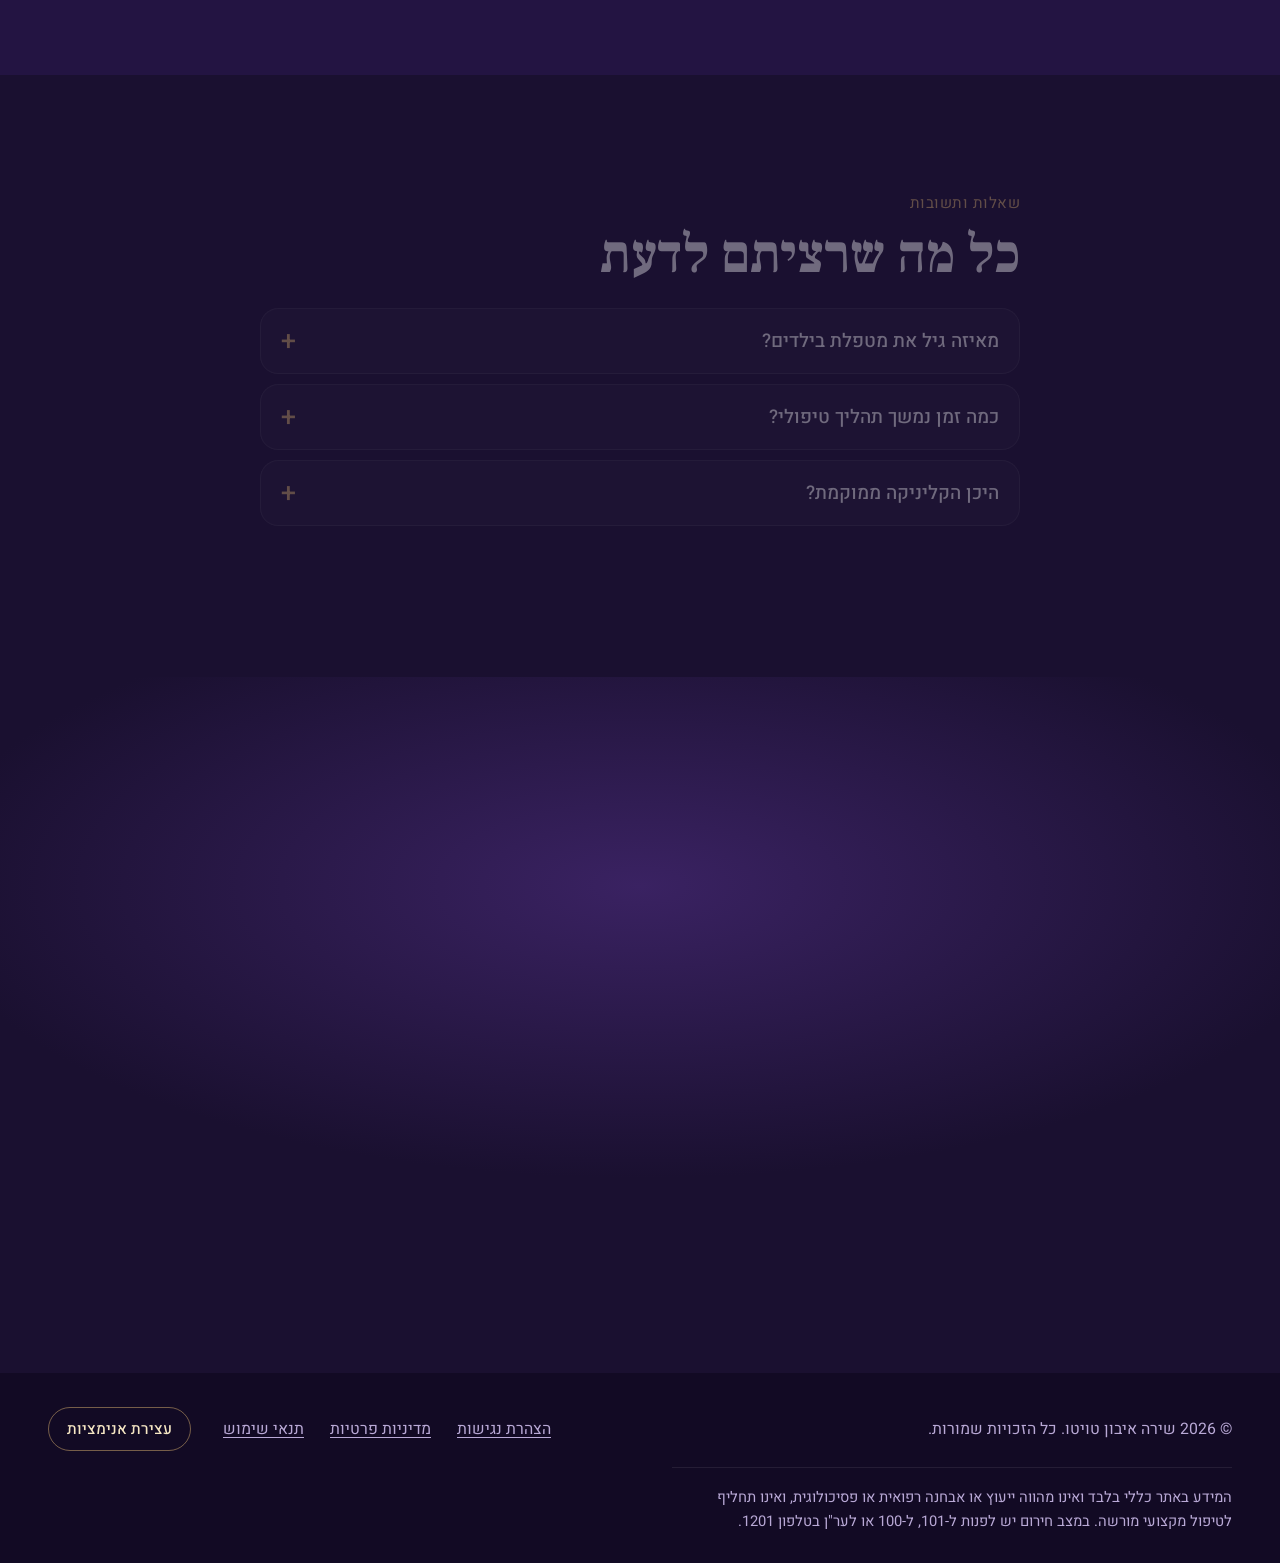
==== commit 47a48d2d: "Hero timing and scroll (JS): headline and CTAs fade in at 1.4s instead of 2.7s, frame wait capped at" ====
--- a/index.html
+++ b/index.html
@@ -26,6 +26,7 @@
 <link rel="preload" as="image" href="assets/frames-sm/f001.jpg" media="(max-width: 699px)">
 <link rel="preload" as="image" href="assets/frames/f001.jpg" media="(min-width: 700px)">
 <link rel="stylesheet" href="css/style.css">
+<script>document.documentElement.classList.add('js')</script>
 <script type="application/ld+json">
 {"@context":"https://schema.org","@type":"ProfessionalService","name":"שירה איבון טויטו - תרפיה רגשית לילדים","telephone":"+972523221004","address":{"@type":"PostalAddress","addressLocality":"נוף הגליל","addressCountry":"IL"},"areaServed":"צפון ישראל","description":"טיפול רגשי לילדים באזור הצפון"}
 </script>
--- a/css/style.css
+++ b/css/style.css
@@ -81,6 +81,9 @@
   max-width:min(92vw,640px);
   opacity:0;transform:translateY(24px);
 }
+/* without JS nothing would ever fade the copy in */
+html:not(.js) .hero__copy{opacity:1;transform:none}
+html:not(.js) .hero__glow{opacity:1}
 .hero__copy h1{
   font-family:var(--f-head);font-weight:700;color:var(--ink);
   font-size:clamp(1.7rem,min(7.6vw,6.2svh),3.4rem);line-height:1.15;
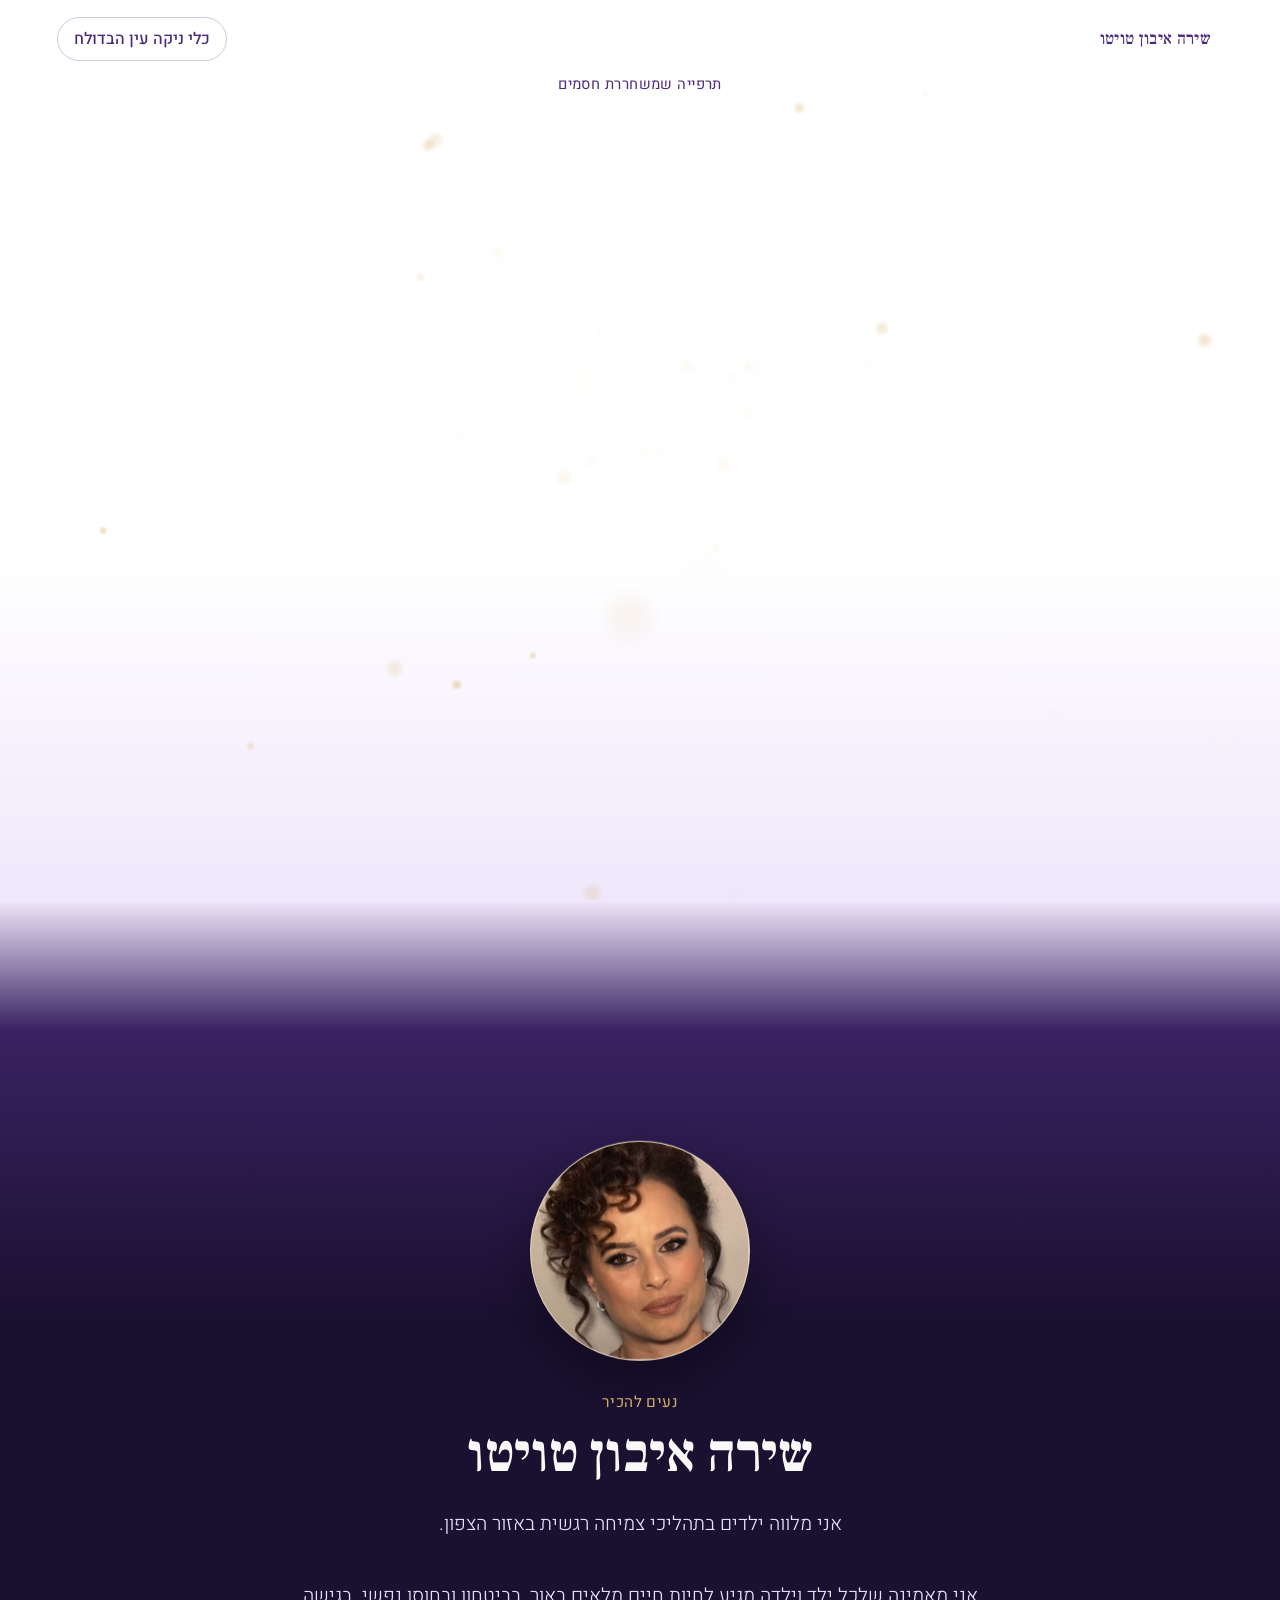
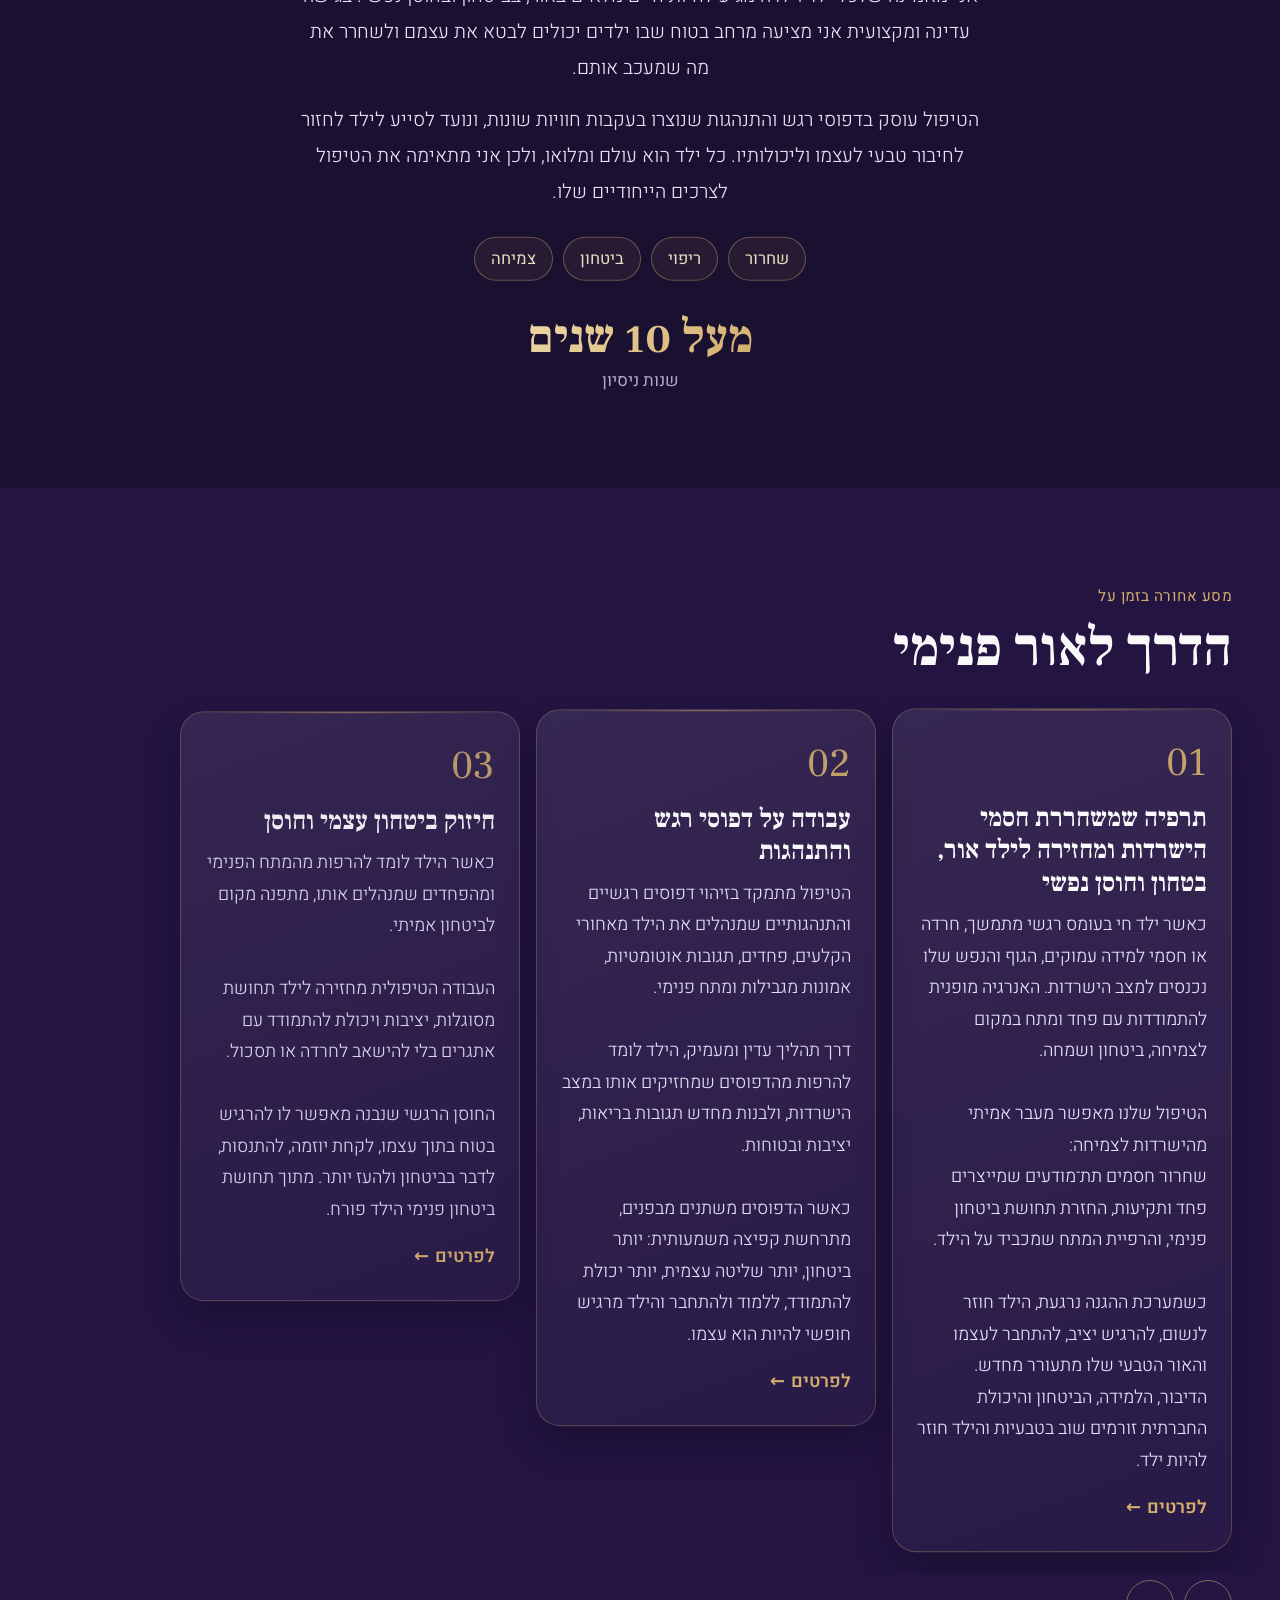
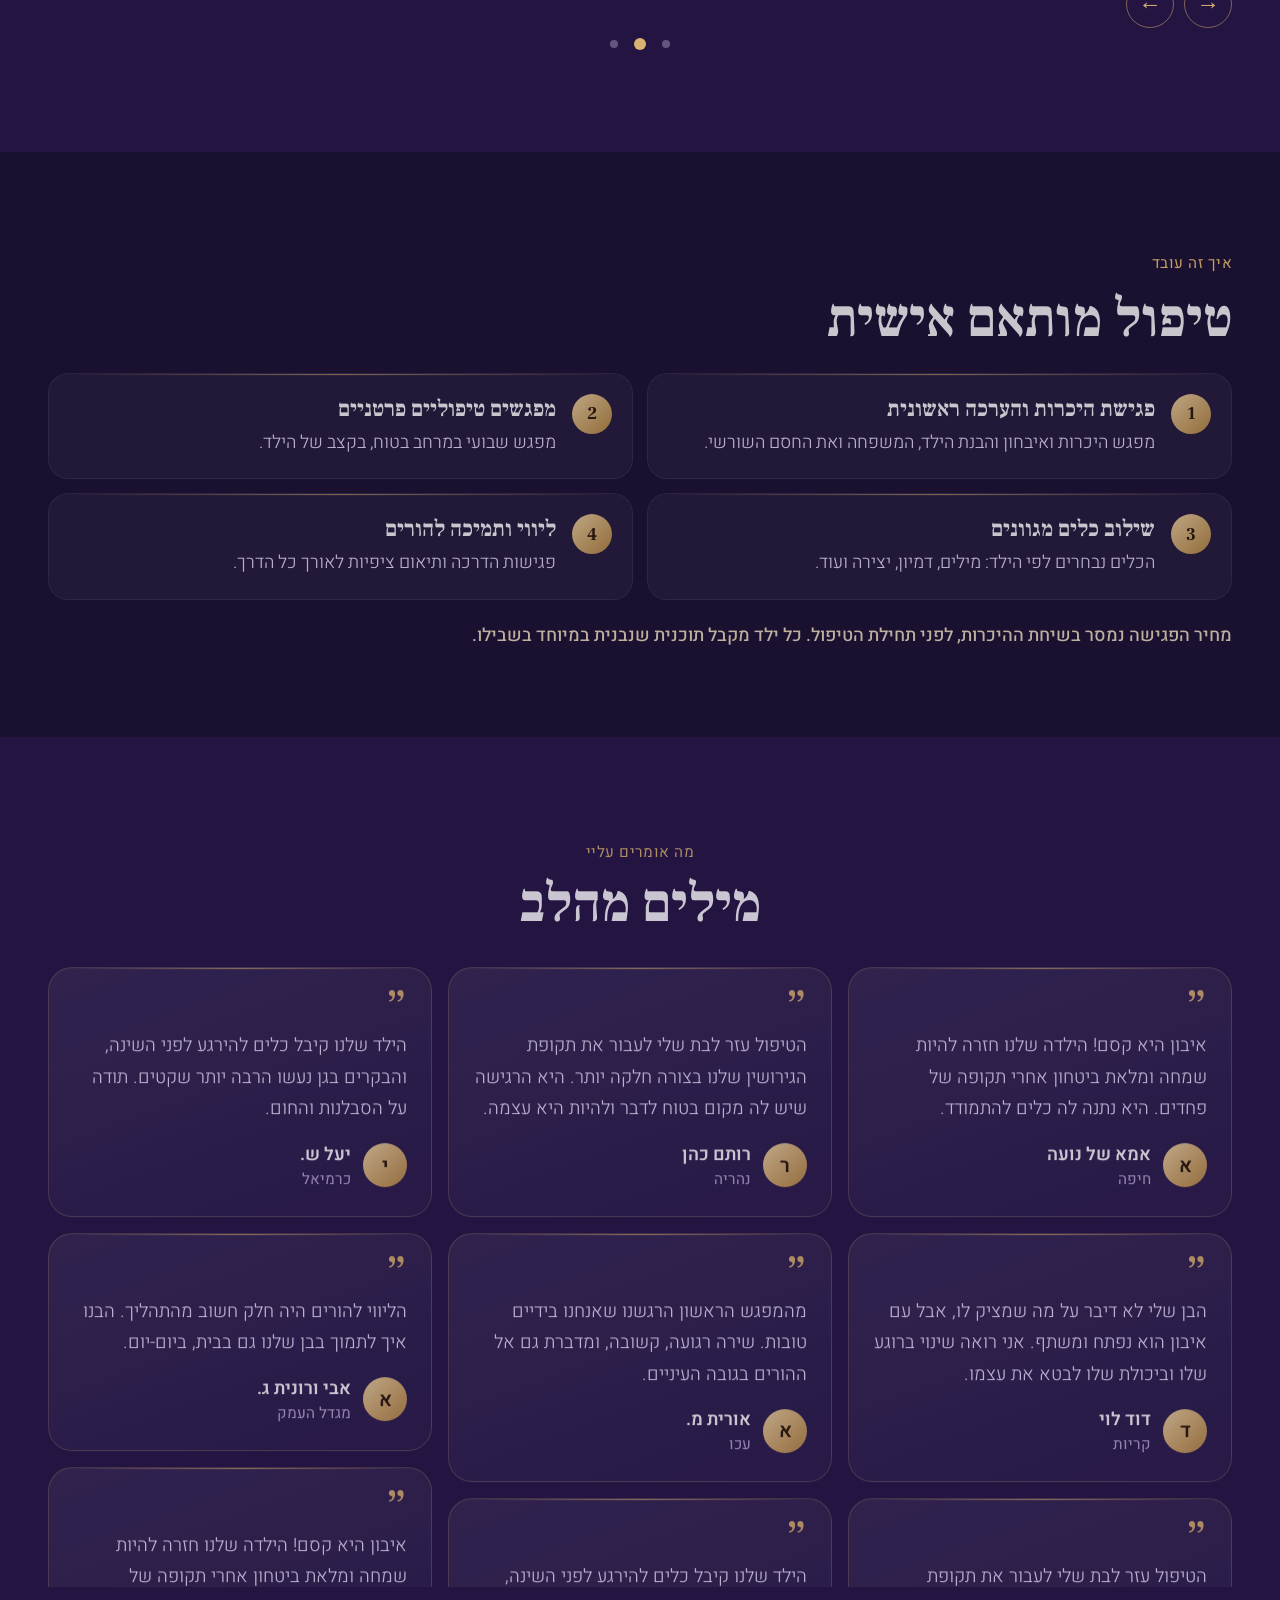
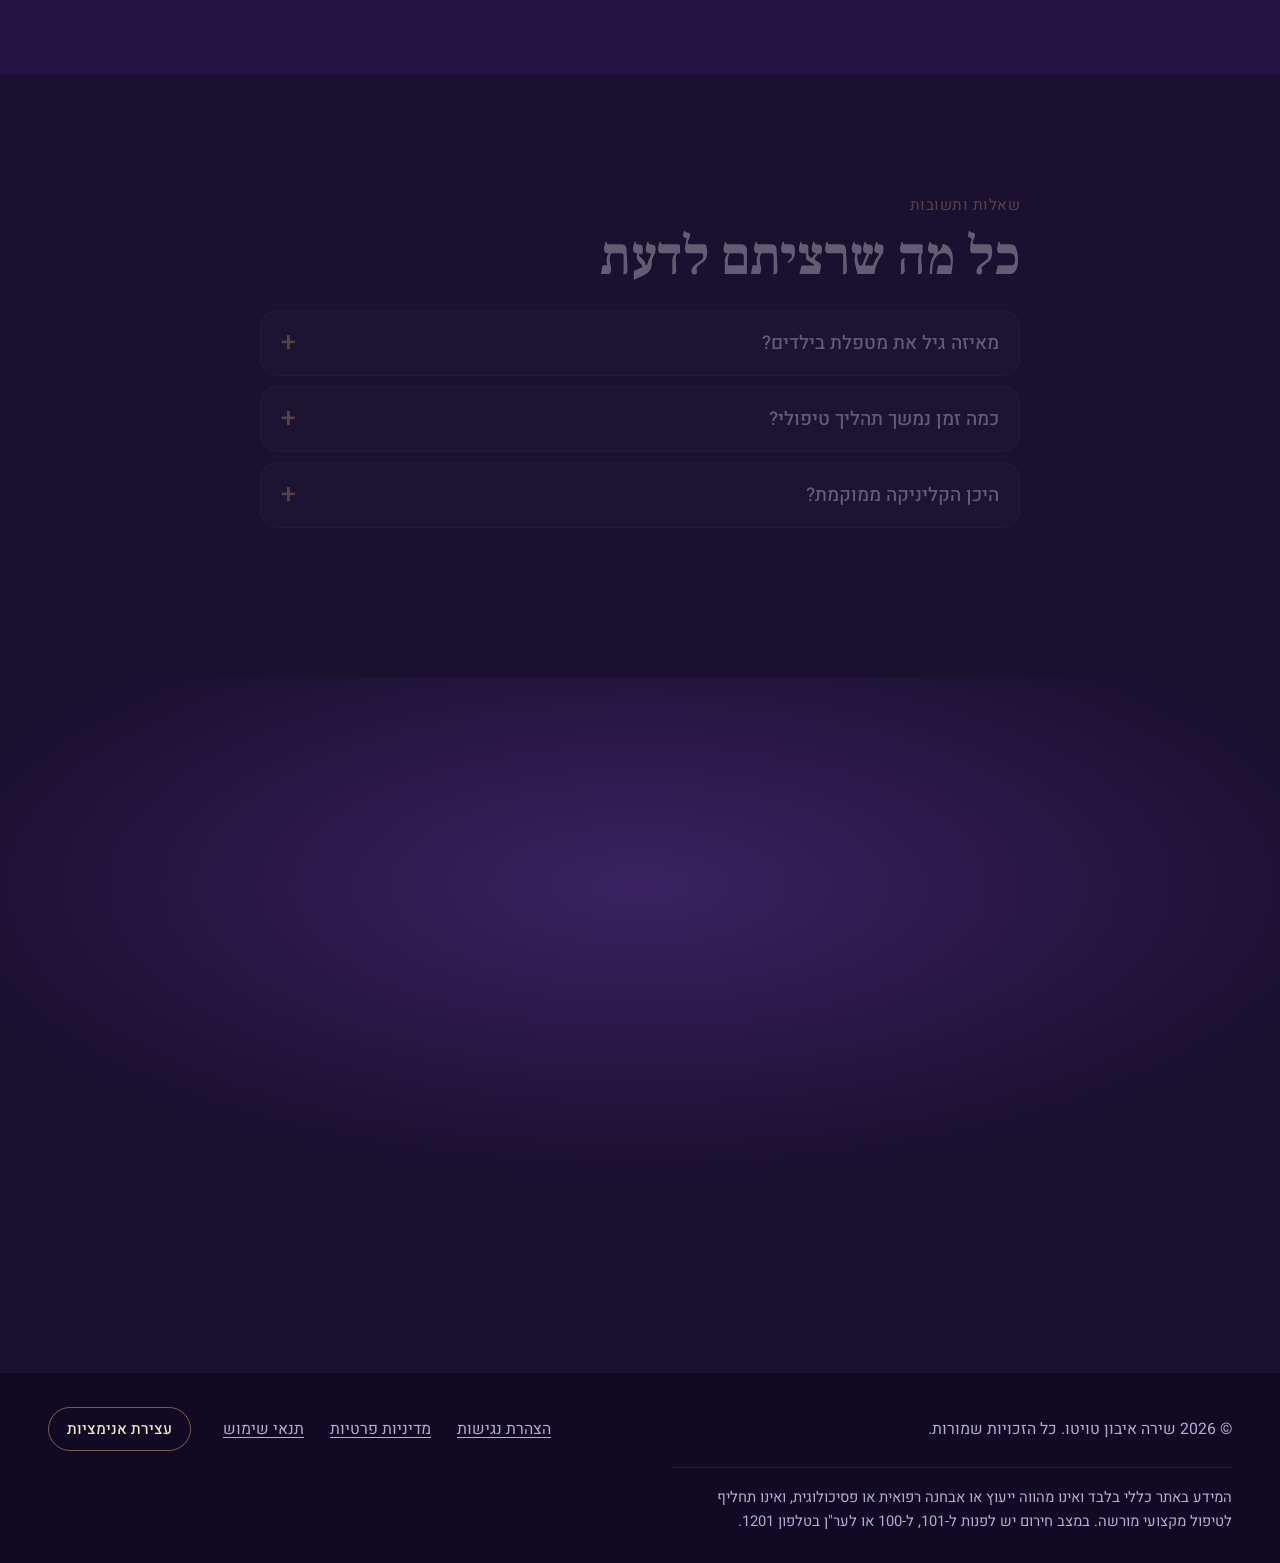
==== commit 736509de: "Prerender content into index.html for non-JS crawlers (G1): scripts/prerender.mjs, content.js rebuil" ====
--- a/index.html
+++ b/index.html
@@ -37,7 +37,7 @@
 
 <header class="top" id="top">
   <span class="top__brand" data-c="header.brand">שירה איבון טויטו</span>
-  <a class="top__call" href="#about" data-c="header.badge">כלי-ניקה עין הבדולח</a>
+  <a class="top__call" href="#about" data-c="header.badge">כלי ניקה עין הבדולח</a>
 </header>
 
 <main id="main" tabindex="-1">
@@ -46,17 +46,17 @@
       <div class="hero__glow" aria-hidden="true"></div>
       <canvas class="hero__sparks" id="sparks" aria-hidden="true"></canvas>
 
-      <p class="hero__tag" data-c="hero.tagline">תרפיה רגשית לילדים בצפון</p>
+      <p class="hero__tag" data-c="hero.tagline">תרפייה שמשחררת חסמים</p>
 
       <div class="hero__stage">
         <canvas class="hero__logo" id="logo" width="720" height="562" role="img" aria-label="לוגו כלי-ניקה עין הבדולח: יהלום בצורת עין"></canvas>
       </div>
 
       <div class="hero__copy" id="heroCopy">
-        <h1 data-c="hero.headline">מלווה ילדים בדרך לביטחון ולשמחה</h1>
-        <p data-c="hero.subline">טיפול עדין ומעמיק שנועד לסייע לילד/ה להתחבר ליכולות שלהם ולהרגיש בטוחים יותר.</p>
+        <h1 data-c="hero.headline">מחזירה לילד ביטחון ואור.</h1>
+        <p data-c="hero.subline">הטיפול עדין ומעמיק, ומאפשר לילד להתחבר מחדש ליכולות הטבעיות שלו, להרפות מהמתח הפנימי ולבנות תחושת ביטחון יציבה שמלווה אותו בכל תחומי החיים.</p>
         <div class="hero__cta">
-          <a class="btn btn--gold" data-wa href="https://wa.me/972523221004" target="_blank" rel="noopener"><span data-c="hero.ctaPrimary">קביעת שיחת היכרות</span><span class="sr"> (נפתח בחלון חדש)</span></a>
+          <a class="btn btn--gold" data-wa href="https://wa.me/972523221004?text=%D7%A9%D7%9C%D7%95%D7%9D%20%D7%A9%D7%99%D7%A8%D7%94%20%D7%90%D7%99%D7%91%D7%95%D7%9F%2C%20%D7%94%D7%92%D7%A2%D7%AA%D7%99%20%D7%93%D7%A8%D7%9A%20%D7%94%D7%90%D7%AA%D7%A8%20%D7%95%D7%90%D7%A9%D7%9E%D7%97%20%D7%9C%D7%A7%D7%91%D7%95%D7%A2%20%D7%A9%D7%99%D7%97%D7%AA%20%D7%94%D7%99%D7%9B%D7%A8%D7%95%D7%AA." target="_blank" rel="noopener"><span data-c="hero.ctaPrimary">קביעת שיחת היכרות</span><span class="sr"> (נפתח בחלון חדש)</span></a>
           <a class="btn btn--ghost" data-phone href="tel:0523221004"><span data-c="hero.ctaSecondary">התקשרות</span></a>
         </div>
       </div>
@@ -67,41 +67,57 @@
 
   <section class="sec sec--about" id="about">
     <div class="wrap">
-      <figure class="about__photo is-logo reveal" id="aboutPhoto">
-        <img id="aboutImg" src="assets/logo-profile.jpg" width="900" height="675" alt="לוגו כלי-ניקה עין הבדולח" decoding="async">
+      <figure class="about__photo is-photo reveal" id="aboutPhoto">
+        <img id="aboutImg" src="assets/uploads/עיצוב ללא שם.png" width="900" height="675" alt="שירה איבון טויטו" decoding="async">
       </figure>
-      <p class="eyebrow reveal" data-c="about.eyebrow"></p>
-      <h2 class="reveal" data-c="about.title"></h2>
-      <p class="lead reveal" data-c="about.p1"></p>
-      <p class="lead reveal" data-c="about.p2"></p>
-      <ul class="chips reveal" id="chips"></ul>
-      <dl class="stats reveal" id="stats"></dl>
+      <p class="eyebrow reveal" data-c="about.eyebrow">נעים להכיר</p>
+      <h2 class="reveal" data-c="about.title">שירה איבון טויטו</h2>
+      <p class="lead reveal" data-c="about.p1">אני מלווה ילדים בתהליכי צמיחה רגשית באזור הצפון. 
+
+אני מאמינה שלכל ילד וילדה מגיע לחיות חיים מלאים באור, בביטחון ובחוסן נפשי. בגישה עדינה ומקצועית אני מציעה מרחב בטוח שבו ילדים יכולים לבטא את עצמם ולשחרר את מה שמעכב אותם.</p>
+      <p class="lead reveal" data-c="about.p2">הטיפול עוסק בדפוסי רגש והתנהגות שנוצרו בעקבות חוויות שונות, ונועד לסייע לילד לחזור לחיבור טבעי לעצמו וליכולותיו. כל ילד הוא עולם ומלואו, ולכן אני מתאימה את הטיפול לצרכים הייחודיים שלו.</p>
+      <ul class="chips reveal" id="chips"><li>שחרור</li><li>ריפוי</li><li>ביטחון</li><li>צמיחה</li></ul>
+      <dl class="stats reveal" id="stats"><div class="stat"><dt>מעל 10 שנים</dt><dd>שנות ניסיון</dd></div></dl>
     </div>
   </section>
 
   <section class="sec sec--cred" id="credentials" hidden>
     <div class="wrap">
-      <p class="eyebrow reveal" data-c="credentials.eyebrow"></p>
-      <h2 class="reveal" data-c="credentials.title"></h2>
+      <p class="eyebrow reveal" data-c="credentials.eyebrow">הכשרה ומקצועיות</p>
+      <h2 class="reveal" data-c="credentials.title">בוגרת מכללת &quot;אילמה&quot; ברשות הרב יובל אשרוב והתמקצעות בתהליך עבודה עם התת המודע</h2>
       <ul class="cred" id="credList"></ul>
     </div>
   </section>
 
   <section class="sec sec--ein" id="ein" hidden>
     <div class="wrap">
-      <p class="eyebrow reveal" data-c="ein.eyebrow"></p>
-      <h2 class="reveal" data-c="ein.title"></h2>
+      <p class="eyebrow reveal" data-c="ein.eyebrow">השיטה</p>
+      <h2 class="reveal" data-c="ein.title">כלי-ניקה עין הבדולח</h2>
       <div class="prose reveal" id="einBody"></div>
     </div>
   </section>
 
   <section class="sec sec--treat" id="treatments">
     <div class="wrap">
-      <p class="eyebrow reveal" data-c="treatments.eyebrow"></p>
-      <h2 class="reveal" data-c="treatments.title"></h2>
+      <p class="eyebrow reveal" data-c="treatments.eyebrow">מסע אחורה בזמן על</p>
+      <h2 class="reveal" data-c="treatments.title">הדרך לאור פנימי</h2>
     </div>
     <div class="railwrap">
-      <div class="rail" id="rail" tabindex="0" role="list" aria-label="הטיפולים"></div>
+      <div class="rail" id="rail" tabindex="0" role="list" aria-label="הטיפולים"><article class="card" role="listitem"><span class="card__n">01</span><h3>תרפיה שמשחררת חסמי הישרדות ומחזירה לילד אור, בטחון וחוסן נפשי</h3><p>כאשר ילד חי בעומס רגשי מתמשך, חרדה או חסמי למידה עמוקים, הגוף והנפש שלו נכנסים למצב הישרדות. האנרגיה מופנית להתמודדות עם פחד ומתח במקום לצמיחה, ביטחון ושמחה.
+
+הטיפול שלנו מאפשר מעבר אמיתי מהישרדות לצמיחה:  
+שחרור חסמים תת־מודעים שמייצרים פחד ותקיעות, החזרת תחושת ביטחון פנימי, והרפיית המתח שמכביד על הילד.  
+
+כשמערכת ההגנה נרגעת, הילד חוזר לנשום, להרגיש יציב, להתחבר לעצמו והאור הטבעי שלו מתעורר מחדש.  
+הדיבור, הלמידה, הביטחון והיכולת החברתית זורמים שוב בטבעיות והילד חוזר להיות ילד.</p><a class="card__cta" href="https://wa.me/972523221004?text=%D7%A9%D7%9C%D7%95%D7%9D%20%D7%A9%D7%99%D7%A8%D7%94%2C%20%D7%90%D7%A9%D7%9E%D7%97%20%D7%9C%D7%A9%D7%9E%D7%95%D7%A2%20%D7%A2%D7%95%D7%93%20%D7%A2%D7%9C%20%D7%AA%D7%A8%D7%A4%D7%99%D7%99%D7%94%20%D7%A8%D7%92%D7%A9%D7%99%D7%AA%20%D7%9C%D7%99%D7%9C%D7%93%D7%99%D7%9D" target="_blank" rel="noopener">לפרטים<span class="sr"> על תרפיה שמשחררת חסמי הישרדות ומחזירה לילד אור, בטחון וחוסן נפשי (נפתח בחלון חדש)</span></a></article><article class="card" role="listitem"><span class="card__n">02</span><h3>עבודה על דפוסי רגש והתנהגות</h3><p>הטיפול מתמקד בזיהוי דפוסים רגשיים והתנהגותיים שמנהלים את הילד מאחורי הקלעים, פחדים, תגובות אוטומטיות, אמונות מגבילות ומתח פנימי.
+
+דרך תהליך עדין ומעמיק, הילד לומד להרפות מהדפוסים שמחזיקים אותו במצב הישרדות, ולבנות מחדש תגובות בריאות, יציבות ובטוחות.
+
+כאשר הדפוסים משתנים מבפנים, מתרחשת קפיצה משמעותית: יותר ביטחון, יותר שליטה עצמית, יותר יכולת להתמודד, ללמוד ולהתחבר והילד מרגיש חופשי להיות הוא עצמו.</p><a class="card__cta" href="https://wa.me/972523221004?text=%D7%A9%D7%9C%D7%95%D7%9D%20%D7%A9%D7%99%D7%A8%D7%94%2C%20%D7%90%D7%A9%D7%9E%D7%97%20%D7%9C%D7%A9%D7%9E%D7%95%D7%A2%20%D7%A2%D7%95%D7%93%20%D7%A2%D7%9C%3A%20%D7%A2%D7%91%D7%95%D7%93%D7%94%20%D7%A2%D7%9C%20%D7%93%D7%A4%D7%95%D7%A1%D7%99%20%D7%A8%D7%92%D7%A9%20%D7%95%D7%94%D7%AA%D7%A0%D7%94%D7%92%D7%95%D7%AA" target="_blank" rel="noopener">לפרטים<span class="sr"> על עבודה על דפוסי רגש והתנהגות (נפתח בחלון חדש)</span></a></article><article class="card" role="listitem"><span class="card__n">03</span><h3>חיזוק ביטחון עצמי וחוסן</h3><p>כאשר הילד לומד להרפות מהמתח הפנימי ומהפחדים שמנהלים אותו, מתפנה מקום לביטחון אמיתי. 
+
+העבודה הטיפולית מחזירה לילד תחושת מסוגלות, יציבות ויכולת להתמודד עם אתגרים בלי להישאב לחרדה או תסכול.
+
+החוסן הרגשי שנבנה מאפשר לו להרגיש בטוח בתוך עצמו, לקחת יוזמה, להתנסות, לדבר בביטחון ולהעז יותר. מתוך תחושת ביטחון פנימי הילד פורח.</p><a class="card__cta" href="https://wa.me/972523221004?text=%D7%A9%D7%9C%D7%95%D7%9D%20%D7%A9%D7%99%D7%A8%D7%94%2C%20%D7%90%D7%A9%D7%9E%D7%97%20%D7%9C%D7%A9%D7%9E%D7%95%D7%A2%20%D7%A2%D7%95%D7%93%20%D7%A2%D7%9C%3A%20%D7%97%D7%99%D7%96%D7%95%D7%A7%20%D7%91%D7%99%D7%98%D7%97%D7%95%D7%9F%20%D7%A2%D7%A6%D7%9E%D7%99%20%D7%95%D7%97%D7%95%D7%A1%D7%9F" target="_blank" rel="noopener">לפרטים<span class="sr"> על חיזוק ביטחון עצמי וחוסן (נפתח בחלון חדש)</span></a></article></div>
       <div class="railnav" aria-hidden="false">
         <button type="button" id="railPrev" aria-label="הקודם">→</button>
         <button type="button" id="railNext" aria-label="הבא">←</button>
@@ -112,33 +128,33 @@
 
   <section class="sec sec--process" id="process">
     <div class="wrap">
-      <p class="eyebrow reveal" data-c="process.eyebrow"></p>
-      <h2 class="reveal" data-c="process.title"></h2>
-      <ol class="steps" id="steps"></ol>
-      <p class="note reveal" data-c="process.note"></p>
+      <p class="eyebrow reveal" data-c="process.eyebrow">איך זה עובד</p>
+      <h2 class="reveal" data-c="process.title">טיפול מותאם אישית</h2>
+      <ol class="steps" id="steps"><li class="step reveal"><span class="step__n">1</span><div class="step__b"><h3>פגישת היכרות והערכה ראשונית</h3><p>מפגש היכרות ואיבחון והבנת הילד, המשפחה ואת החסם השורשי.</p></div></li><li class="step reveal"><span class="step__n">2</span><div class="step__b"><h3>מפגשים טיפוליים פרטניים</h3><p>מפגש שבועי במרחב בטוח, בקצב של הילד.</p></div></li><li class="step reveal"><span class="step__n">3</span><div class="step__b"><h3>שילוב כלים מגוונים</h3><p>הכלים נבחרים לפי הילד: מילים, דמיון, יצירה ועוד.</p></div></li><li class="step reveal"><span class="step__n">4</span><div class="step__b"><h3>ליווי ותמיכה להורים</h3><p>פגישות הדרכה ותיאום ציפיות לאורך כל הדרך.</p></div></li></ol>
+      <p class="note reveal" data-c="process.note">מחיר הפגישה נמסר בשיחת ההיכרות, לפני תחילת הטיפול. כל ילד מקבל תוכנית שנבנית במיוחד בשבילו.</p>
     </div>
   </section>
 
   <section class="sec sec--gallery" id="gallery" hidden>
     <div class="wrap">
-      <p class="eyebrow reveal" data-c="gallery.eyebrow"></p>
-      <h2 class="reveal" data-c="gallery.title"></h2>
+      <p class="eyebrow reveal" data-c="gallery.eyebrow">רגעים מהקליניקה</p>
+      <h2 class="reveal" data-c="gallery.title">מרחב לצמיחה</h2>
       <div class="gal" id="galGrid"></div>
     </div>
   </section>
 
   <section class="sec sec--videos" id="videos" hidden>
     <div class="wrap">
-      <p class="eyebrow reveal" data-c="videos.eyebrow"></p>
-      <h2 class="reveal" data-c="videos.title"></h2>
+      <p class="eyebrow reveal" data-c="videos.eyebrow">הצצה פנימה</p>
+      <h2 class="reveal" data-c="videos.title">סרטונים</h2>
       <div class="vids" id="vidGrid"></div>
     </div>
   </section>
 
   <section class="sec sec--quotes" id="quotes" hidden>
     <div class="wrap">
-      <p class="eyebrow reveal" data-c="testimonials.eyebrow"></p>
-      <h2 class="reveal" data-c="testimonials.title"></h2>
+      <p class="eyebrow reveal" data-c="testimonials.eyebrow">מה אומרים עליי</p>
+      <h2 class="reveal" data-c="testimonials.title">מילים מהלב</h2>
     </div>
     <div class="wrap">
       <div class="t-wrap reveal">
@@ -152,9 +168,9 @@
 
   <section class="sec sec--faq" id="faq">
     <div class="wrap wrap--narrow">
-      <p class="eyebrow reveal" data-c="faq.eyebrow"></p>
-      <h2 class="reveal" data-c="faq.title"></h2>
-      <div class="faq" id="faqList"></div>
+      <p class="eyebrow reveal" data-c="faq.eyebrow">שאלות ותשובות</p>
+      <h2 class="reveal" data-c="faq.title">כל מה שרציתם לדעת</h2>
+      <div class="faq" id="faqList"><details class="qa reveal"><summary>מאיזה גיל את מטפלת בילדים?</summary><p>אני מטפלת בילדים מגיל הגן ועד סוף בית הספר היסודי. לכל גיל אני מתאימה את הגישה והכלים הטיפוליים באופן אישי.</p></details><details class="qa reveal"><summary>כמה זמן נמשך תהליך טיפולי?</summary><p>אורך התהליך משתנה מילד לילד ותלוי בצרכים הייחודיים ובקצב ההתקדמות. נפגש אחת לשבוע, ואת ההתקדמות נבחן יחד מפעם לפעם.</p></details><details class="qa reveal"><summary>היכן הקליניקה ממוקמת?</summary><p>הקליניקה ממוקמת באזור הצפון, בנוף הגליל, במיקום נגיש ונוח. לפרטים מדויקים יותר אפשר ליצור קשר בטלפון או בוואטסאפ.</p></details><details class="qa reveal"><summary>האם את עובדת עם הורים?</summary><p>כן, אני רואה את שיתוף הפעולה עם ההורים כחלק בלתי נפרד מהצלחת הטיפול. אנו מקיימים פגישות הדרכה ותיאום ציפיות לאורך כל הדרך.</p></details></div>
     </div>
   </section>
 
@@ -162,12 +178,12 @@
     <div class="wrap">
       <div class="cbox reveal" id="cbox">
         <div class="cbox__info">
-          <p class="eyebrow" data-c="contact.eyebrow"></p>
-          <h2 data-c="contact.title"></h2>
-          <p class="lead" data-c="contact.text"></p>
-          <p class="addr"><span data-i="address"></span></p>
+          <p class="eyebrow" data-c="contact.eyebrow">ניצור קשר</p>
+          <h2 data-c="contact.title">צעד ראשון לשינוי</h2>
+          <p class="lead" data-c="contact.text">אני כאן כדי להקשיב ולעזור לילד/ה שלכם למצוא את הדרך לאור ולביטחון. אל תהססו לפנות אליי בכל שאלה.</p>
+          <p class="addr"><span data-i="address">קליניקה פרטית · ציפורן 10/1, נוף הגליל</span></p>
           <div class="cta-row">
-            <a class="btn btn--gold" data-wa href="https://wa.me/972523221004" target="_blank" rel="noopener"><span data-c="contact.ctaPrimary">קביעת שיחת היכרות</span><span class="sr"> (נפתח בחלון חדש)</span></a>
+            <a class="btn btn--gold" data-wa href="https://wa.me/972523221004?text=%D7%A9%D7%9C%D7%95%D7%9D%20%D7%A9%D7%99%D7%A8%D7%94%20%D7%90%D7%99%D7%91%D7%95%D7%9F%2C%20%D7%94%D7%92%D7%A2%D7%AA%D7%99%20%D7%93%D7%A8%D7%9A%20%D7%94%D7%90%D7%AA%D7%A8%20%D7%95%D7%90%D7%A9%D7%9E%D7%97%20%D7%9C%D7%A7%D7%91%D7%95%D7%A2%20%D7%A9%D7%99%D7%97%D7%AA%20%D7%94%D7%99%D7%9B%D7%A8%D7%95%D7%AA." target="_blank" rel="noopener"><span data-c="contact.ctaPrimary">קביעת שיחת היכרות</span><span class="sr"> (נפתח בחלון חדש)</span></a>
             <a class="btn btn--ghost-light" data-phone href="tel:0523221004"><svg viewBox="0 0 24 24" width="18" height="18" aria-hidden="true"><path fill="currentColor" d="M6.6 10.8a15.1 15.1 0 0 0 6.6 6.6l2.2-2.2a1 1 0 0 1 1-.25 11.4 11.4 0 0 0 3.6.6 1 1 0 0 1 1 1V20a1 1 0 0 1-1 1A17 17 0 0 1 3 4a1 1 0 0 1 1-1h3.5a1 1 0 0 1 1 1c0 1.250.2 2.450.6 3.600a1 1 0 0 1-.25 1z"/></svg><span data-phone-text>052-322-1004</span></a>
           </div>
         </div>
@@ -192,7 +208,7 @@
 </footer>
 
 
-<a class="wa-fab" data-wa href="https://wa.me/972523221004" target="_blank" rel="noopener" aria-label="הודעה בוואטסאפ (נפתח בחלון חדש)">
+<a class="wa-fab" data-wa href="https://wa.me/972523221004?text=%D7%A9%D7%9C%D7%95%D7%9D%20%D7%A9%D7%99%D7%A8%D7%94%20%D7%90%D7%99%D7%91%D7%95%D7%9F%2C%20%D7%94%D7%92%D7%A2%D7%AA%D7%99%20%D7%93%D7%A8%D7%9A%20%D7%94%D7%90%D7%AA%D7%A8%20%D7%95%D7%90%D7%A9%D7%9E%D7%97%20%D7%9C%D7%A7%D7%91%D7%95%D7%A2%20%D7%A9%D7%99%D7%97%D7%AA%20%D7%94%D7%99%D7%9B%D7%A8%D7%95%D7%AA." target="_blank" rel="noopener" aria-label="הודעה בוואטסאפ (נפתח בחלון חדש)">
   <svg viewBox="0 0 32 32" width="26" height="26" aria-hidden="true"><path fill="currentColor" d="M16 3C9 3 3.4 8.5 3.4 15.4c0 2.4.7 4.7 1.9 6.6L3.2 29l7.2-1.9c1.8 1 3.8 1.5 5.9 1.5 6.9 0 12.6-5.5 12.6-12.4S22.9 3 16 3zm0 22.7c-1.9 0-3.7-.5-5.2-1.5l-.4-.2-4.3 1.1 1.2-4.1-.3-.4a9.8 9.8 0 0 1-1.6-5.3C5.4 9.900 10.2 5.300 16 5.300s10.6 4.600 10.6 10.100S21.800 25.700 16 25.700zm5.800-7.300c-.3-.2-1.900-.9-2.200-1s-.5-.2-.7.2-.8 1-1 1.200-.4.200-.7.100a8.600 8.600 0 0 1-4.300-3.700c-.3-.6.300-.6.900-1.700.1-.2 0-.4 0-.5l-1-2.300c-.2-.6-.5-.5-.7-.5h-.6c-.2 0-.5.100-.8.400s-1 1-1 2.400 1 2.800 1.200 3c.1.200 2 3.100 4.900 4.300 1.800.8 2.500.8 3.400.7.500-.1 1.700-.7 1.900-1.400.2-.7.2-1.200.2-1.400-.1-.1-.3-.2-.6-.3z"/></svg>
 </a>
 
